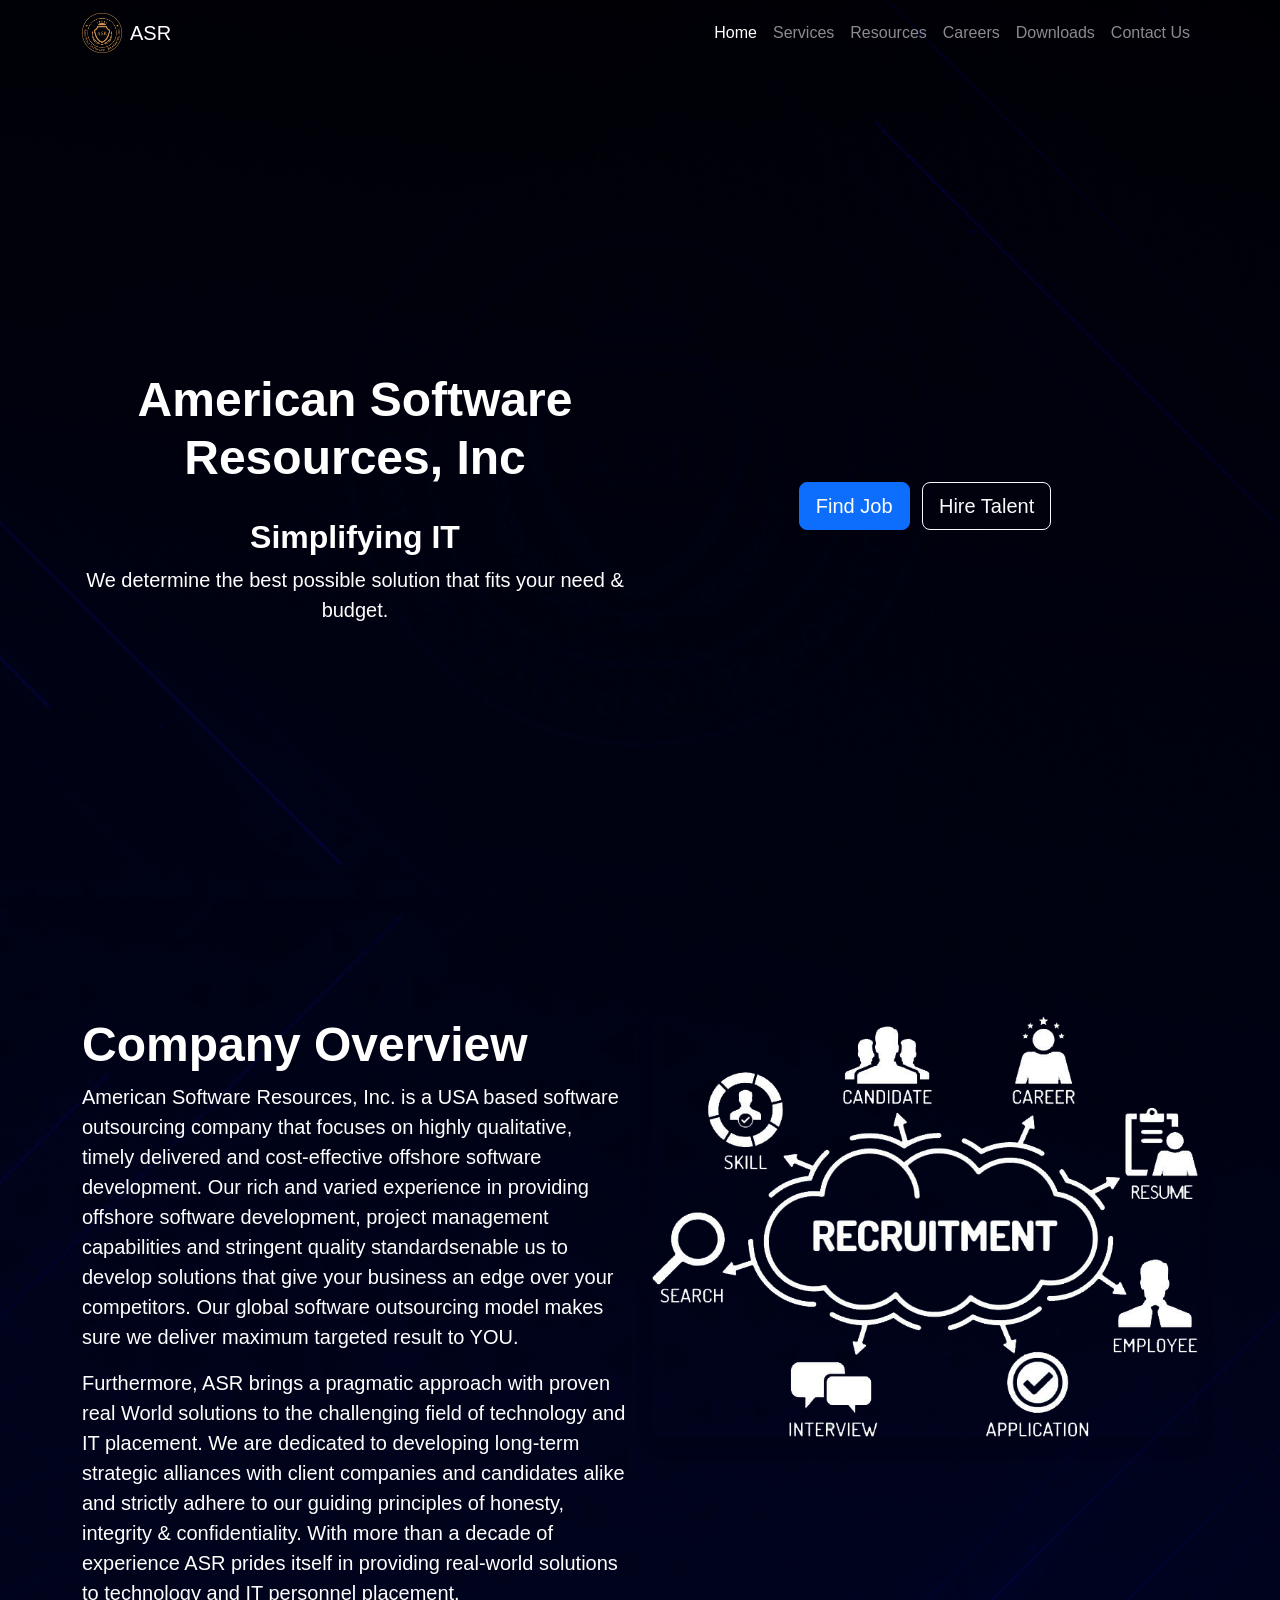
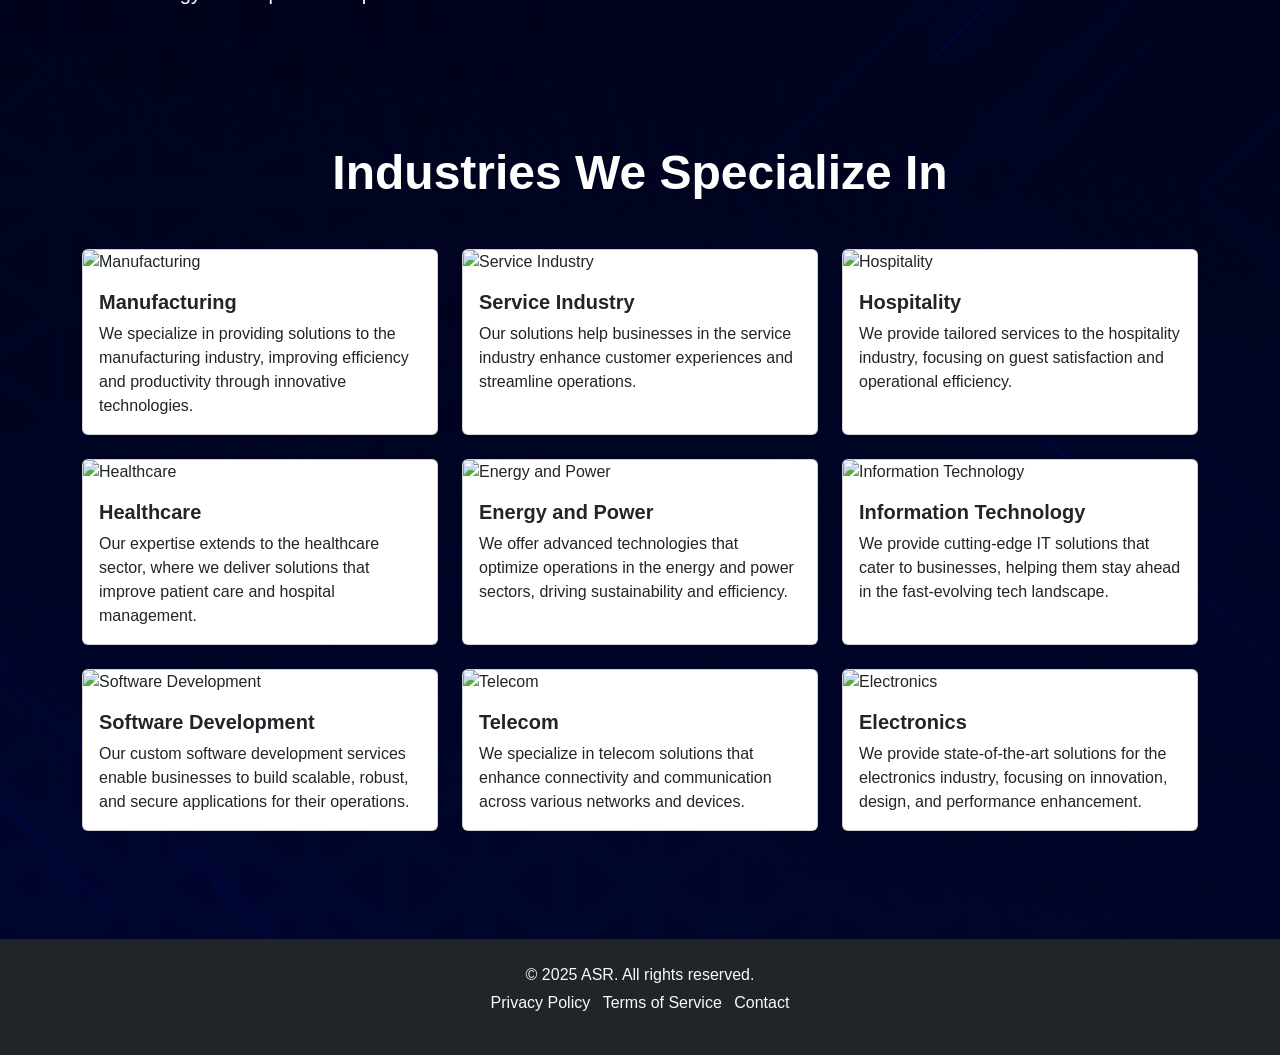
==== index.html @ 7e389316 "Add files via upload" ====
<!DOCTYPE html>
<html lang="en">

<head>
    <meta charset="UTF-8" />
    <meta name="viewport" content="width=device-width, initial-scale=1.0" />
    <title>Bootstrap 5 Cover Page</title>
    <!-- Bootstrap 5 CSS -->
    <link href="https://cdn.jsdelivr.net/npm/bootstrap@5.3.2/dist/css/bootstrap.min.css" rel="stylesheet">
    <style>
        body {


            padding-top: 56px;
            /* matches Bootstrap 5 navbar height */
            background: url("body_bg.png") no-repeat center top;
            background-size: cover;
            background-attachment: scroll;
            font-family: Arial, sans-serif;
        }

        .cover-overlay {
            background-color: rgba(0, 0, 0, 0.0);
            height: 100%;
            display: flex;
            align-items: center;
            justify-content: center;
            text-align: center;
        }

        .CompanyOverview-section,
        .industries-section {
            padding: 60px 0;
        }

        /*.CompanyOverview-section {
            background-color: #f8f9fa;
        }

        .industries-section {
            background-color: #e9ecef;
        }*/

        .card-body h5 {
            font-size: 1.25rem;
            font-weight: bold;
        }

        .cover {
            height: 100vh;

            background-size: cover;
            /* color: white;*/
            position: relative;
            /*background: url('ASR_bg.png') no-repeat center center/cover;*/
            min-height: 100vh;
            /* full screen height */
        }

        .CompanyOverview-section {



            background-size: cover;
            /* color: white;*/
            position: relative;
            /* background: url('ASR_n_bg2.png') no-repeat center center/cover;*/
        }

        .cover-overlay {
            background: rgba(0, 0, 0, 0.0);
            /* dark overlay for readability */
            height: 100%;
            width: 100%;
            position: absolute;
            top: 0;
            left: 0;
        }

        .transparent-navbar {
            background-color: rgba(0, 0, 0, 0) !important;
            /* fully transparent */
            transition: background-color 0.4s ease;
            /* smooth transition */
        }

        .transparent-navbar.scrolled {
            background-color: rgba(0, 0, 0, 0.8) !important;
            /* 50% opacity */
        }


        /* Fade animation */
        .fade-text {
            opacity: 0;
            transition: opacity 1s ease-in-out;
        }

        .fade-text.show {
            opacity: 1;
        }
    </style>
</head>

<body class="text-white bg-dark">

    <!-- Header / Navbar -->
    <nav class="navbar navbar-expand-lg navbar-dark fixed-top transparent-navbar">
        <div class="container">
            <!-- Logo + Company Name -->
            <a class="navbar-brand d-flex align-items-center" href="#">
                <img src="ASR_logo.png" alt="Logo" width="40" height="40" class="me-2">
                ASR
            </a>

            <!-- Toggler -->
            <button class="navbar-toggler" type="button" data-bs-toggle="collapse" data-bs-target="#navbarNav">
                <span class="navbar-toggler-icon"></span>
            </button>

            <!-- Menu Items -->
            <div class="collapse navbar-collapse" id="navbarNav">
                <ul class="navbar-nav ms-auto">
                    <li class="nav-item"><a class="nav-link active" href="#">Home</a></li>
                    <li class="nav-item"><a class="nav-link" href="#">Services</a></li>
                    <li class="nav-item"><a class="nav-link" href="#">Resources</a></li>
                    <li class="nav-item"><a class="nav-link" href="#">Careers</a></li>
                    <li class="nav-item"><a class="nav-link" href="#">Downloads</a></li>
                    <li class="nav-item"><a class="nav-link" href="#">Contact Us</a></li>
                </ul>
            </div>
        </div>
    </nav>



    <!-- Cover Section -->
    <section class="cover">
        <div class="cover-overlay">
            <div class="container">
                <div class="row align-items-center">
                    <!-- Left Side: Text -->
                    <div class="col-md-6 text-center">
                        <h1 class="display-5 fw-bold">American Software Resources, Inc</h1>
                        <br>
                        <!-- Rotating Content -->
                        <div id="rotating-content">
                            <h2 class="display-7 fw-bold fade-text">Simplifying IT</h2>
                            <p class="lead fade-text">We determine the best possible solution that fits your need &
                                budget.</p>
                        </div>
                    </div>

                    <!-- Right Side: Buttons -->
                    <div class="col-md-6 text-center mt-3 mt-md-0">
                        <a href="#jobs" class="btn btn-primary btn-lg me-2">Find Job</a>
                        <a href="#hire" class="btn btn-outline-light btn-lg">Hire Talent</a>
                    </div>
                </div>
            </div>
        </div>
    </section>



    <!-- About Us Section -->
    <section id="CompanyOverview" class="CompanyOverview-section">
        <div class="container">
            <div class="row">
                <div class="col-md-6">
                    <h2 class="display-5 fw-bold">Company Overview</h2>
                    <p class="lead">American Software Resources, Inc. is a USA based software outsourcing company that
                        focuses on highly qualitative, timely delivered and cost-effective offshore software
                        development. Our rich and varied experience in providing offshore software development, project
                        management capabilities and stringent quality standardsenable us to develop solutions that give
                        your business an edge over your competitors. Our global software outsourcing model makes sure we
                        deliver maximum targeted result to YOU.</p>
                    <p class="lead">Furthermore, ASR brings a pragmatic approach with proven real World solutions to the
                        challenging field of technology and IT placement. We are dedicated to developing long-term
                        strategic alliances with client companies and candidates alike and strictly adhere to our
                        guiding principles of honesty, integrity & confidentiality. With more than a decade of
                        experience ASR prides itself in providing real-world solutions to technology and IT personnel
                        placement.</p>
                </div>
                <div class="col-md-6">
                    <img src="recuitment.png" alt="About Us" class="img-fluid rounded shadow">
                </div>
            </div>
        </div>
    </section>


    <!-- Industries We Specialize In Section -->
    <section id="industries" class="industries-section">
        <div class="container">
            <h2 class="display-5 fw-bold text-center mb-5">Industries We Specialize In</h2>
            <div class="row row-cols-1 row-cols-md-3 g-4">
                <!-- Manufacturing Card -->
                <div class="col">
                    <div class="card h-100">
                        <img src="https://via.placeholder.com/400x250" class="card-img-top" alt="Manufacturing">
                        <div class="card-body">
                            <h5 class="card-title">Manufacturing</h5>
                            <p class="card-text">We specialize in providing solutions to the manufacturing industry,
                                improving efficiency and productivity through innovative technologies.</p>
                        </div>
                    </div>
                </div>
                <!-- Service Industry Card -->
                <div class="col">
                    <div class="card h-100">
                        <img src="https://via.placeholder.com/400x250" class="card-img-top" alt="Service Industry">
                        <div class="card-body">
                            <h5 class="card-title">Service Industry</h5>
                            <p class="card-text">Our solutions help businesses in the service industry enhance customer
                                experiences and streamline operations.</p>
                        </div>
                    </div>
                </div>
                <!-- Hospitality Card -->
                <div class="col">
                    <div class="card h-100">
                        <img src="https://via.placeholder.com/400x250" class="card-img-top" alt="Hospitality">
                        <div class="card-body">
                            <h5 class="card-title">Hospitality</h5>
                            <p class="card-text">We provide tailored services to the hospitality industry, focusing on
                                guest satisfaction and operational efficiency.</p>
                        </div>
                    </div>
                </div>
                <!-- Healthcare Card -->
                <div class="col">
                    <div class="card h-100">
                        <img src="https://via.placeholder.com/400x250" class="card-img-top" alt="Healthcare">
                        <div class="card-body">
                            <h5 class="card-title">Healthcare</h5>
                            <p class="card-text">Our expertise extends to the healthcare sector, where we deliver
                                solutions that improve patient care and hospital management.</p>
                        </div>
                    </div>
                </div>
                <!-- Energy and Power Card -->
                <div class="col">
                    <div class="card h-100">
                        <img src="https://via.placeholder.com/400x250" class="card-img-top" alt="Energy and Power">
                        <div class="card-body">
                            <h5 class="card-title">Energy and Power</h5>
                            <p class="card-text">We offer advanced technologies that optimize operations in the energy
                                and power sectors, driving sustainability and efficiency.</p>
                        </div>
                    </div>
                </div>
                <!-- Information Technology Card -->
                <div class="col">
                    <div class="card h-100">
                        <img src="https://via.placeholder.com/400x250" class="card-img-top"
                            alt="Information Technology">
                        <div class="card-body">
                            <h5 class="card-title">Information Technology</h5>
                            <p class="card-text">We provide cutting-edge IT solutions that cater to businesses, helping
                                them stay ahead in the fast-evolving tech landscape.</p>
                        </div>
                    </div>
                </div>
                <!-- Software Development Card -->
                <div class="col">
                    <div class="card h-100">
                        <img src="https://via.placeholder.com/400x250" class="card-img-top" alt="Software Development">
                        <div class="card-body">
                            <h5 class="card-title">Software Development</h5>
                            <p class="card-text">Our custom software development services enable businesses to build
                                scalable, robust, and secure applications for their operations.</p>
                        </div>
                    </div>
                </div>
                <!-- Telecom Card -->
                <div class="col">
                    <div class="card h-100">
                        <img src="https://via.placeholder.com/400x250" class="card-img-top" alt="Telecom">
                        <div class="card-body">
                            <h5 class="card-title">Telecom</h5>
                            <p class="card-text">We specialize in telecom solutions that enhance connectivity and
                                communication across various networks and devices.</p>
                        </div>
                    </div>
                </div>
                <!-- Electronics Card -->
                <div class="col">
                    <div class="card h-100">
                        <img src="https://via.placeholder.com/400x250" class="card-img-top" alt="Electronics">
                        <div class="card-body">
                            <h5 class="card-title">Electronics</h5>
                            <p class="card-text">We provide state-of-the-art solutions for the electronics industry,
                                focusing on innovation, design, and performance enhancement.</p>
                        </div>
                    </div>
                </div>
            </div>
        </div>
    </section>



    <script>

        const navbar = document.querySelector('.transparent-navbar');

        window.addEventListener('scroll', () => {
            if (window.scrollY > 50) {
                navbar.classList.add('scrolled');
            } else {
                navbar.classList.remove('scrolled');
            }
        });


        // Messages to rotate
        const messages = [
            {
                title: "Simplifying IT",
                text: "We determine the best possible solution that fits your need & budget."
            },
            {
                title: "Real World Solutions",
                text: "We have worked with a diverse customer base. We can help you too."
            },
            {
                title: "Pragmatic Approach",
                text: "Providing exceptional service to our new & existing clients will always be our top pirority."
            }
        ];

        let index = 0;
        const titleEl = document.querySelector("#rotating-content h2");
        const textEl = document.querySelector("#rotating-content p");

        function showMessage() {
            // Fade out
            titleEl.classList.remove("show");
            textEl.classList.remove("show");

            setTimeout(() => {
                // Change content
                titleEl.textContent = messages[index].title;
                textEl.textContent = messages[index].text;

                // Fade in
                titleEl.classList.add("show");
                textEl.classList.add("show");

                // Next index (loop back)
                index = (index + 1) % messages.length;
            }, 1000); // matches fade-out duration
        }

        // Initialize
        showMessage();
        setInterval(showMessage, 5000); // every 3 seconds
    </script>
    <!-- Bootstrap JS -->
    <script src="https://cdn.jsdelivr.net/npm/bootstrap@5.3.2/dist/js/bootstrap.bundle.min.js"></script>
</body>
<!-- Footer -->
<footer class="bg-dark text-light py-4 mt-5">
    <div class="container text-center">
        <p class="mb-1">&copy; 2025 ASR. All rights reserved.</p>
        <ul class="list-inline">
            <li class="list-inline-item"><a href="#" class="text-light text-decoration-none">Privacy Policy</a></li>
            <li class="list-inline-item"><a href="#" class="text-light text-decoration-none">Terms of Service</a></li>
            <li class="list-inline-item"><a href="#" class="text-light text-decoration-none">Contact</a></li>
        </ul>
    </div>
</footer>

</html>
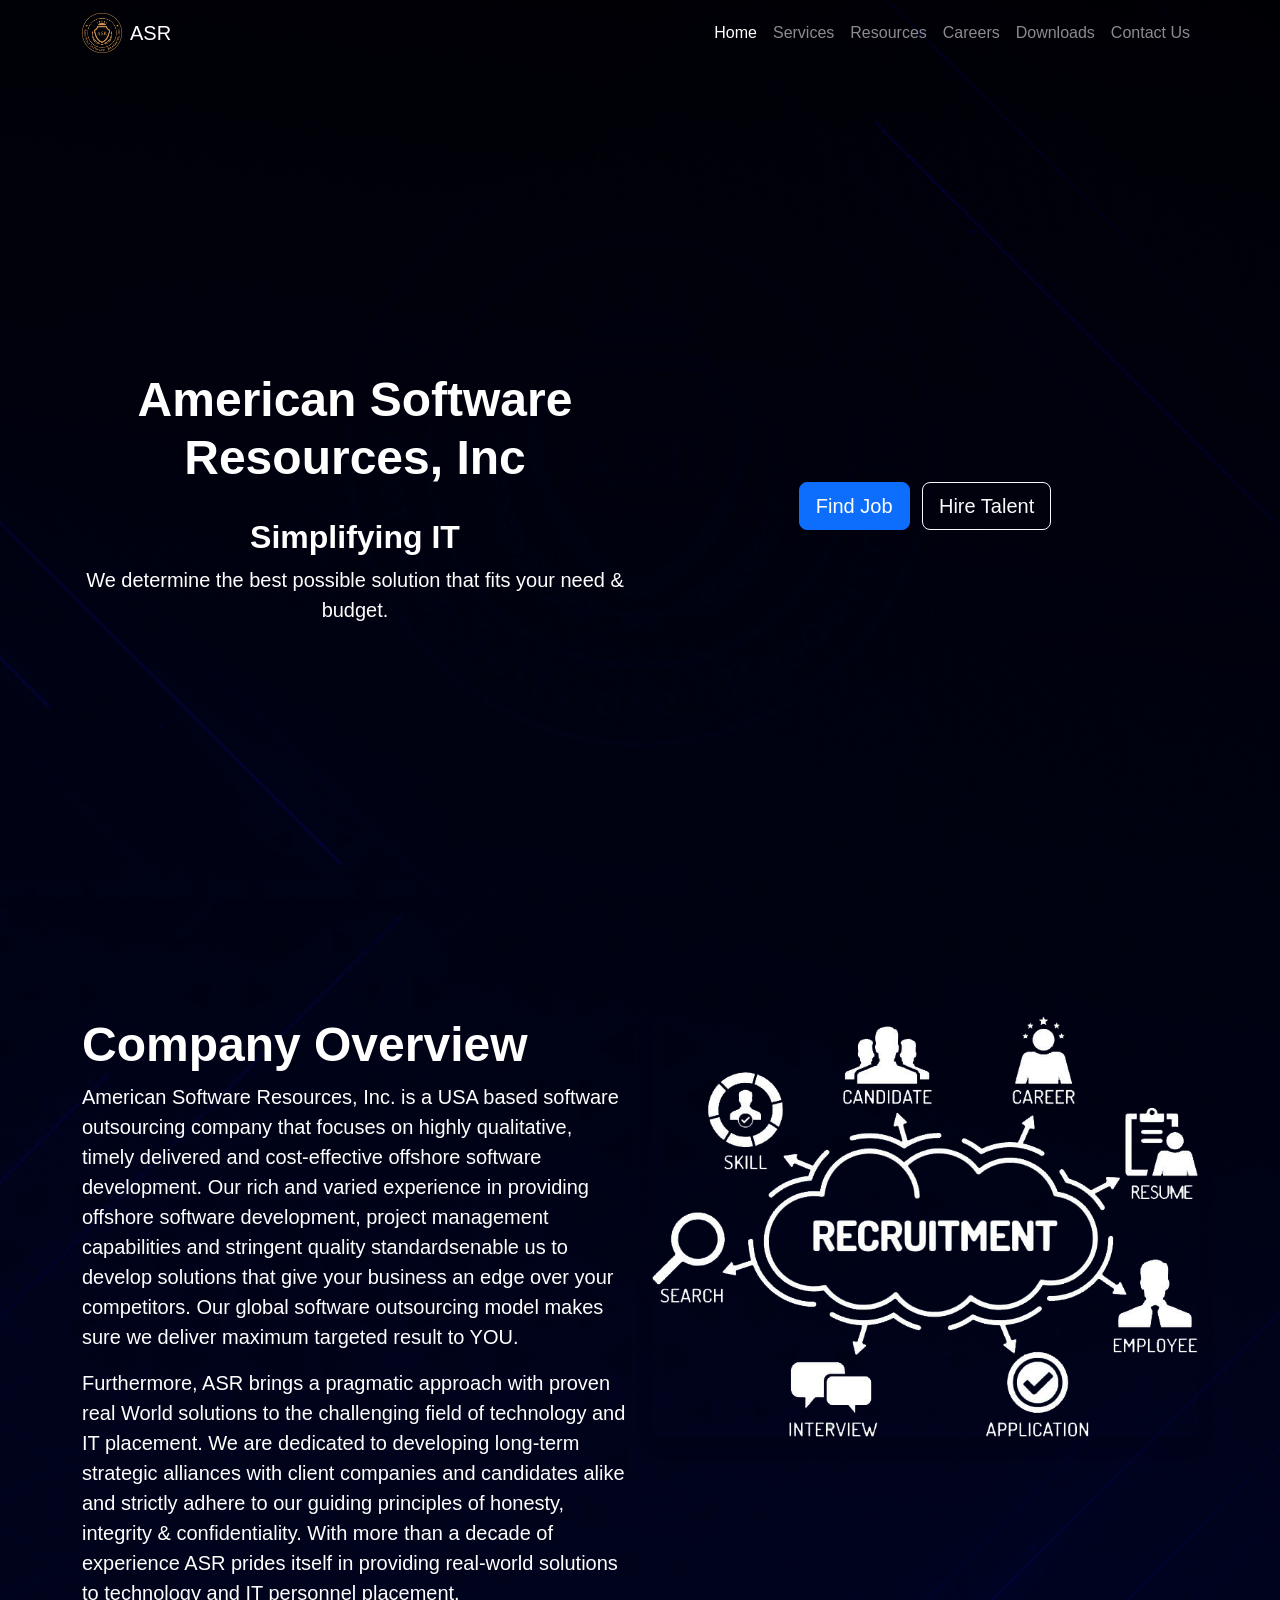
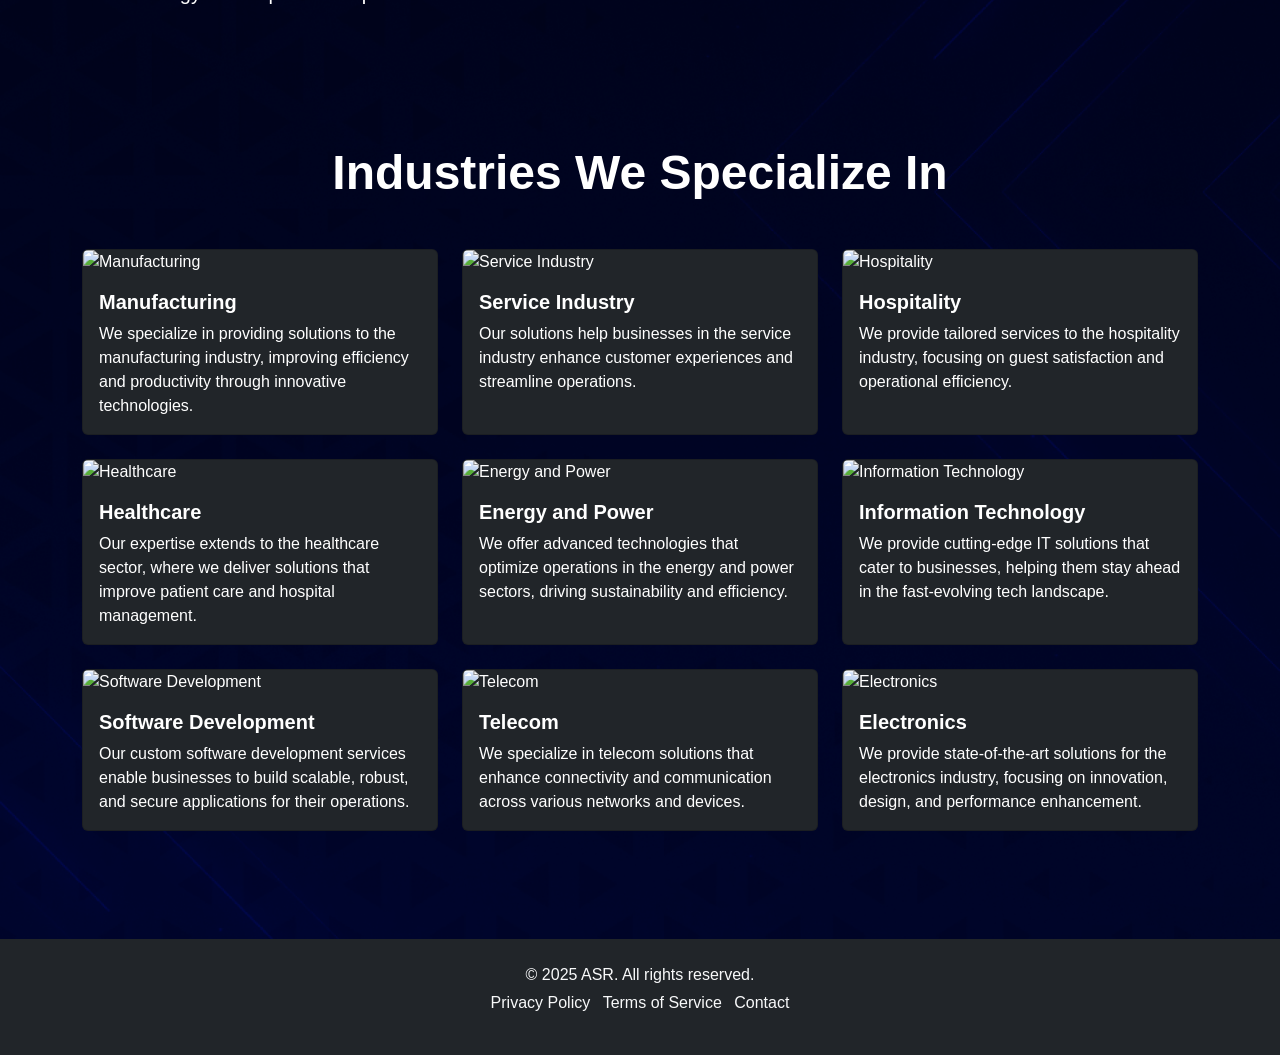
==== commit 0056db7f: "Add files via upload" ====
--- a/index.html
+++ b/index.html
@@ -197,7 +197,7 @@
             <div class="row row-cols-1 row-cols-md-3 g-4">
                 <!-- Manufacturing Card -->
                 <div class="col">
-                    <div class="card h-100">
+                    <div class="card h-100 text-white bg-dark">
                         <img src="https://via.placeholder.com/400x250" class="card-img-top" alt="Manufacturing">
                         <div class="card-body">
                             <h5 class="card-title">Manufacturing</h5>
@@ -208,7 +208,7 @@
                 </div>
                 <!-- Service Industry Card -->
                 <div class="col">
-                    <div class="card h-100">
+                    <div class="card h-100 text-white bg-dark">
                         <img src="https://via.placeholder.com/400x250" class="card-img-top" alt="Service Industry">
                         <div class="card-body">
                             <h5 class="card-title">Service Industry</h5>
@@ -219,7 +219,7 @@
                 </div>
                 <!-- Hospitality Card -->
                 <div class="col">
-                    <div class="card h-100">
+                    <div class="card h-100 text-white bg-dark">
                         <img src="https://via.placeholder.com/400x250" class="card-img-top" alt="Hospitality">
                         <div class="card-body">
                             <h5 class="card-title">Hospitality</h5>
@@ -230,7 +230,7 @@
                 </div>
                 <!-- Healthcare Card -->
                 <div class="col">
-                    <div class="card h-100">
+                    <div class="card h-100 text-white bg-dark">
                         <img src="https://via.placeholder.com/400x250" class="card-img-top" alt="Healthcare">
                         <div class="card-body">
                             <h5 class="card-title">Healthcare</h5>
@@ -241,7 +241,7 @@
                 </div>
                 <!-- Energy and Power Card -->
                 <div class="col">
-                    <div class="card h-100">
+                    <div class="card h-100 text-white bg-dark">
                         <img src="https://via.placeholder.com/400x250" class="card-img-top" alt="Energy and Power">
                         <div class="card-body">
                             <h5 class="card-title">Energy and Power</h5>
@@ -252,7 +252,7 @@
                 </div>
                 <!-- Information Technology Card -->
                 <div class="col">
-                    <div class="card h-100">
+                    <div class="card h-100 text-white bg-dark">
                         <img src="https://via.placeholder.com/400x250" class="card-img-top"
                             alt="Information Technology">
                         <div class="card-body">
@@ -264,7 +264,7 @@
                 </div>
                 <!-- Software Development Card -->
                 <div class="col">
-                    <div class="card h-100">
+                    <div class="card h-100 text-white bg-dark">
                         <img src="https://via.placeholder.com/400x250" class="card-img-top" alt="Software Development">
                         <div class="card-body">
                             <h5 class="card-title">Software Development</h5>
@@ -275,7 +275,7 @@
                 </div>
                 <!-- Telecom Card -->
                 <div class="col">
-                    <div class="card h-100">
+                    <div class="card h-100 text-white bg-dark">
                         <img src="https://via.placeholder.com/400x250" class="card-img-top" alt="Telecom">
                         <div class="card-body">
                             <h5 class="card-title">Telecom</h5>
@@ -286,7 +286,7 @@
                 </div>
                 <!-- Electronics Card -->
                 <div class="col">
-                    <div class="card h-100">
+                    <div class="card h-100 text-white bg-dark">
                         <img src="https://via.placeholder.com/400x250" class="card-img-top" alt="Electronics">
                         <div class="card-body">
                             <h5 class="card-title">Electronics</h5>
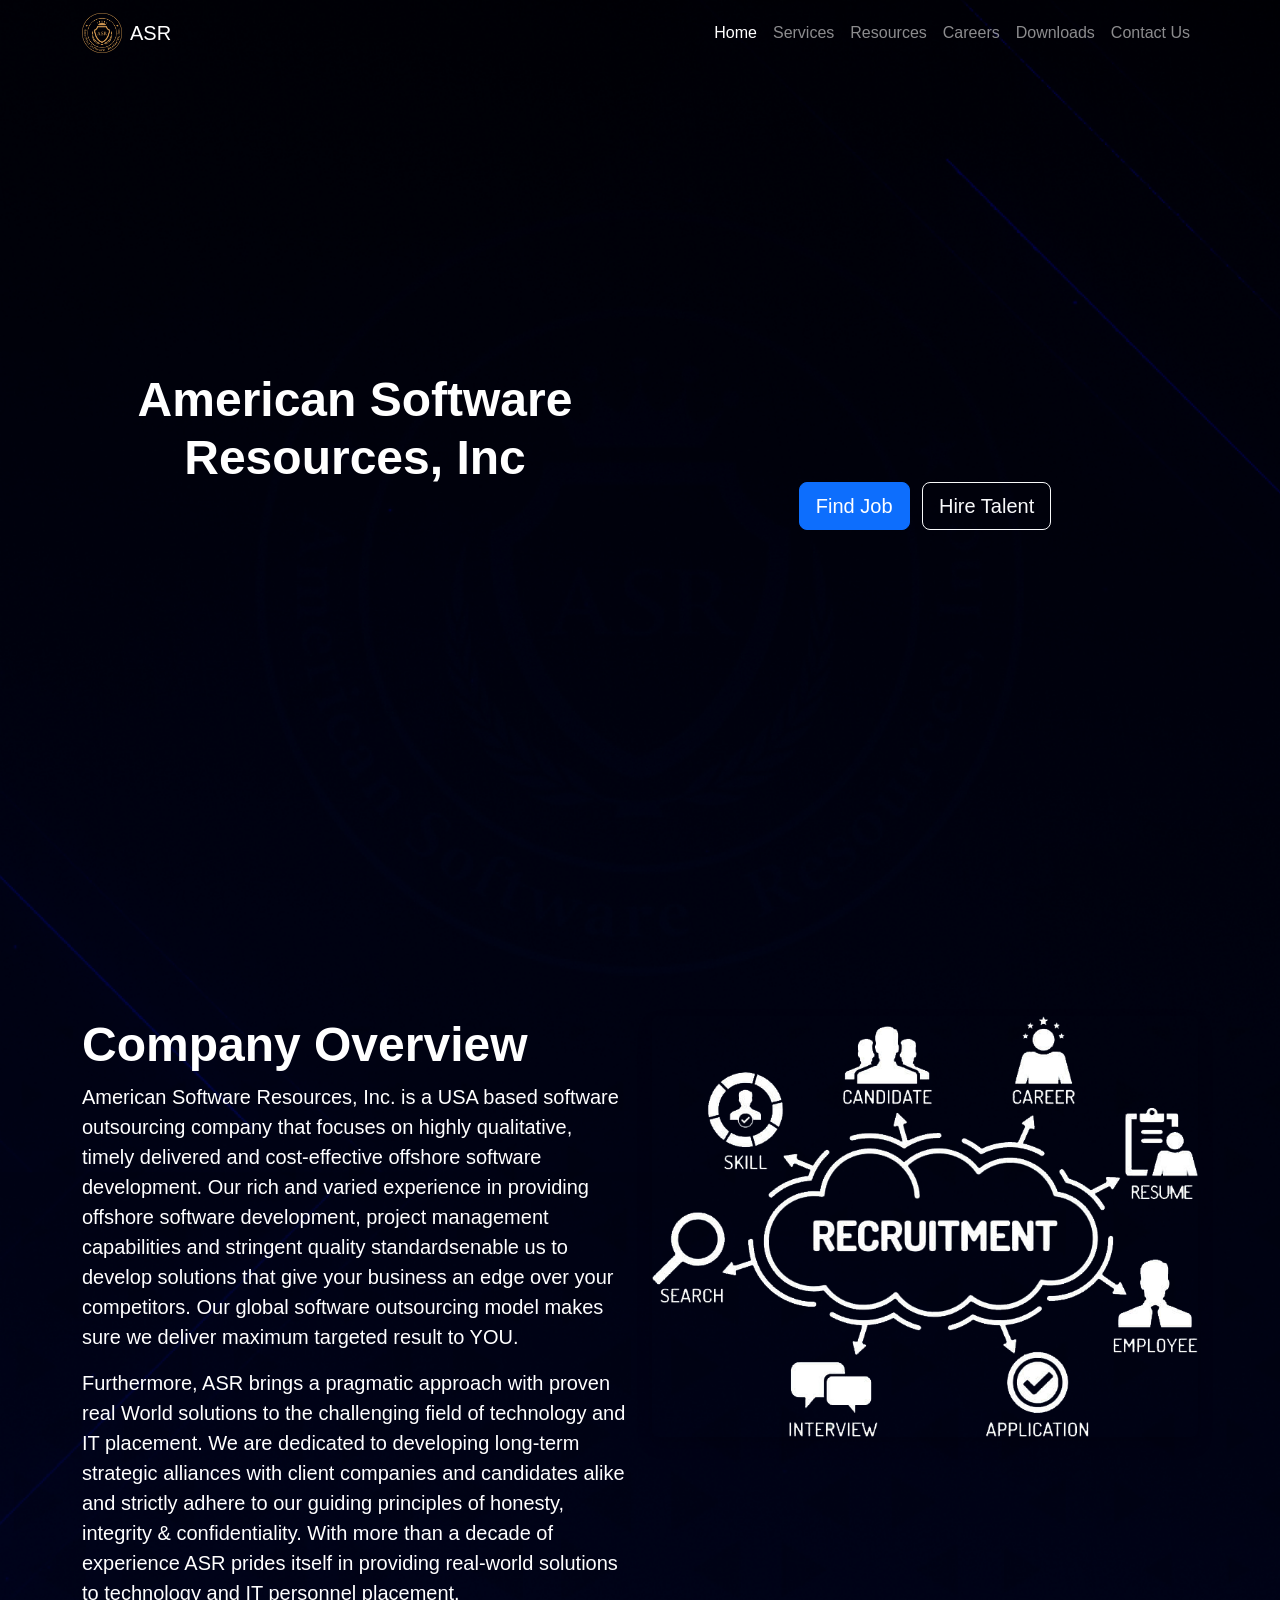
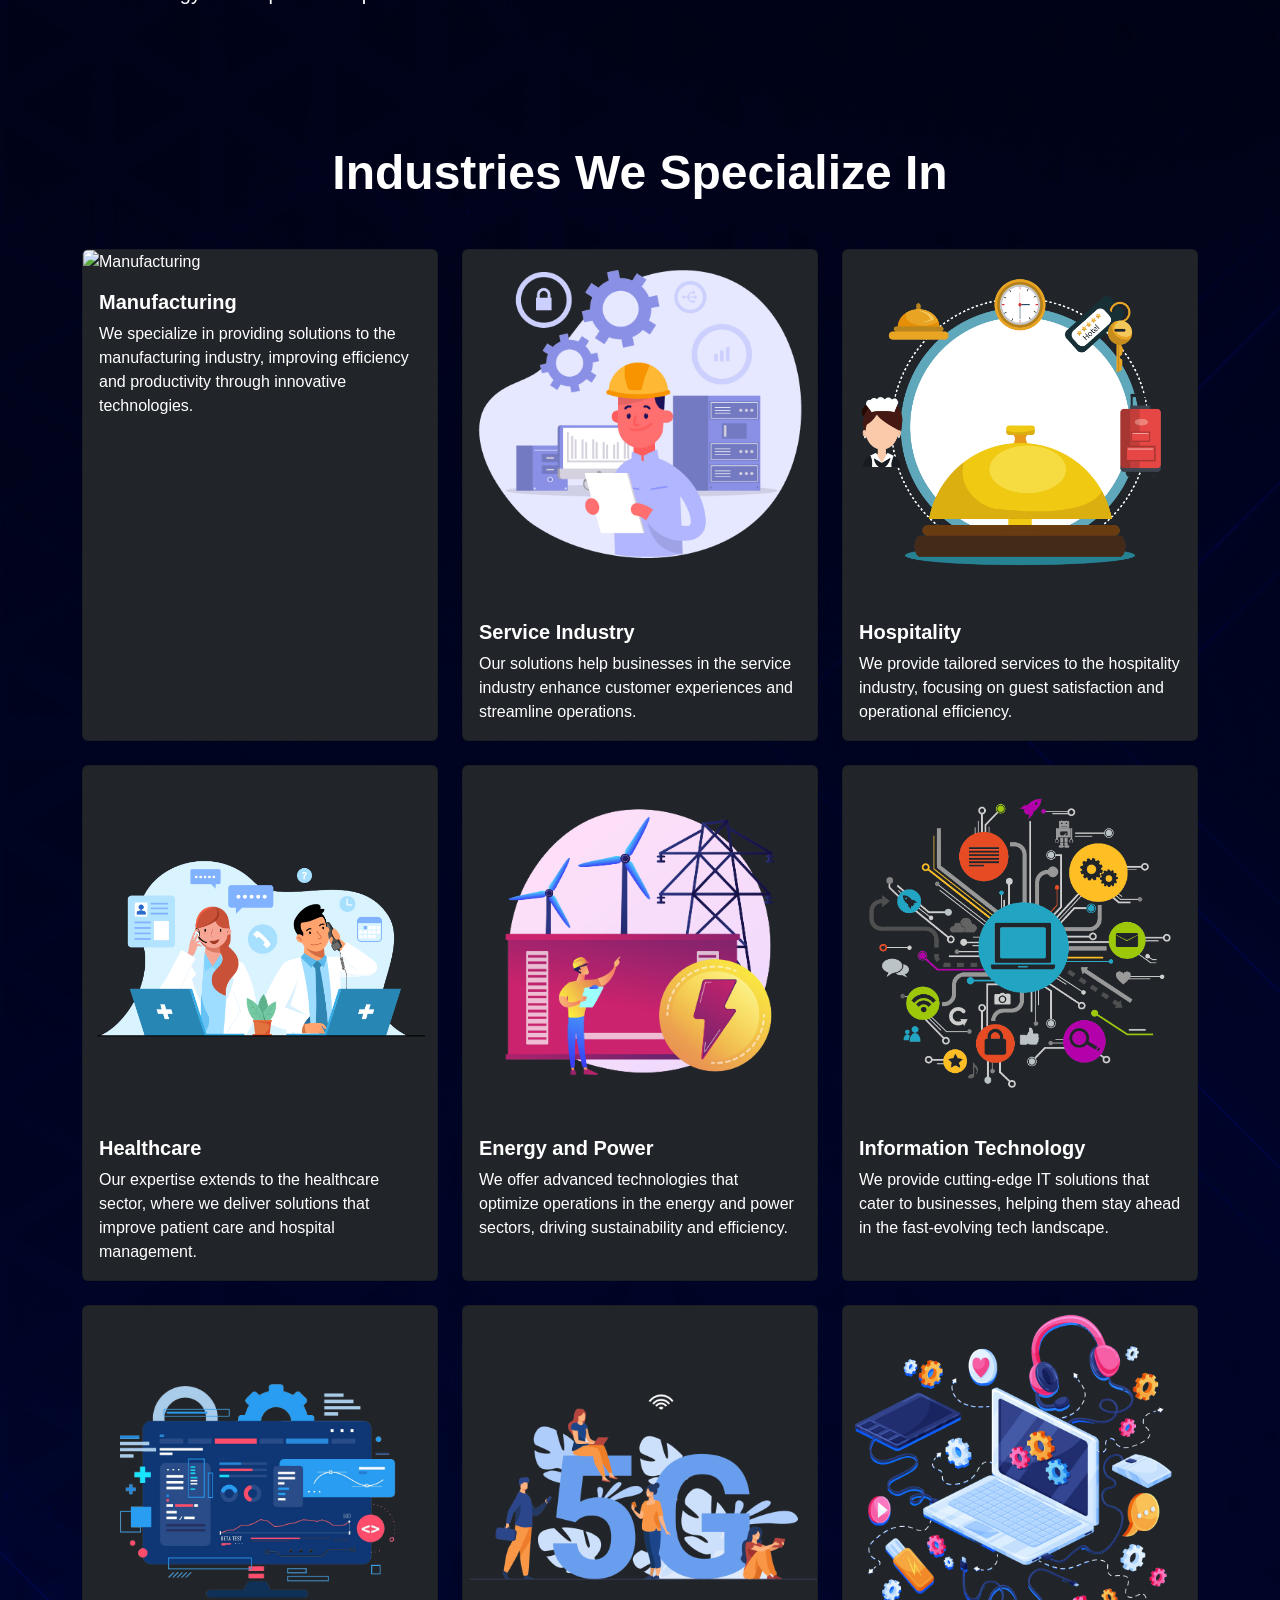
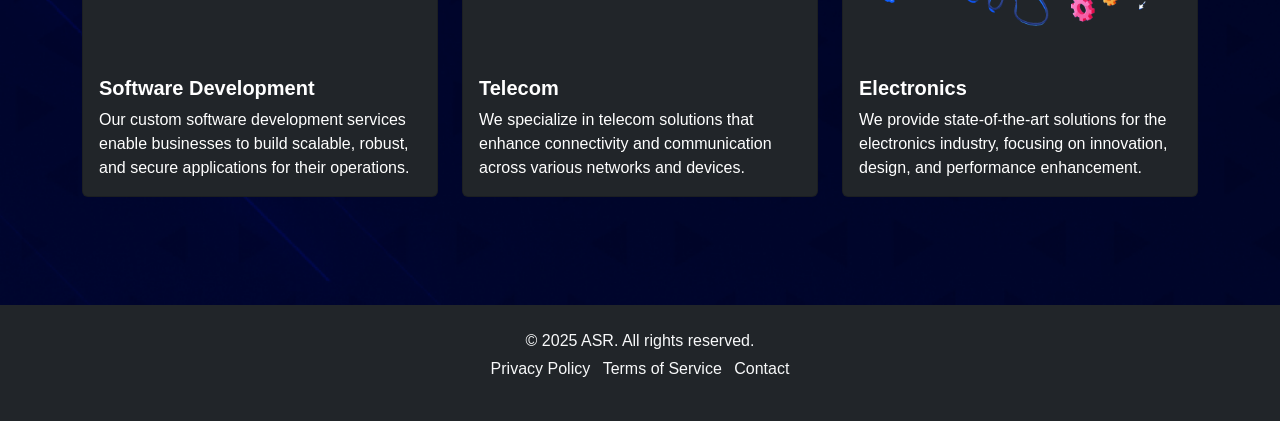
==== commit 7e0fad82: "Add files via upload" ====
--- a/index.html
+++ b/index.html
@@ -198,7 +198,7 @@
                 <!-- Manufacturing Card -->
                 <div class="col">
                     <div class="card h-100 text-white bg-dark">
-                        <img src="https://via.placeholder.com/400x250" class="card-img-top" alt="Manufacturing">
+                        <img src="Manufacturing.png" class="card-img-top" alt="Manufacturing">
                         <div class="card-body">
                             <h5 class="card-title">Manufacturing</h5>
                             <p class="card-text">We specialize in providing solutions to the manufacturing industry,
@@ -209,7 +209,7 @@
                 <!-- Service Industry Card -->
                 <div class="col">
                     <div class="card h-100 text-white bg-dark">
-                        <img src="https://via.placeholder.com/400x250" class="card-img-top" alt="Service Industry">
+                        <img src="service_industry.png" class="card-img-top" alt="Service Industry">
                         <div class="card-body">
                             <h5 class="card-title">Service Industry</h5>
                             <p class="card-text">Our solutions help businesses in the service industry enhance customer
@@ -220,7 +220,7 @@
                 <!-- Hospitality Card -->
                 <div class="col">
                     <div class="card h-100 text-white bg-dark">
-                        <img src="https://via.placeholder.com/400x250" class="card-img-top" alt="Hospitality">
+                        <img src="Hospitality.png" class="card-img-top" alt="Hospitality">
                         <div class="card-body">
                             <h5 class="card-title">Hospitality</h5>
                             <p class="card-text">We provide tailored services to the hospitality industry, focusing on
@@ -231,7 +231,7 @@
                 <!-- Healthcare Card -->
                 <div class="col">
                     <div class="card h-100 text-white bg-dark">
-                        <img src="https://via.placeholder.com/400x250" class="card-img-top" alt="Healthcare">
+                        <img src="Healthcare.png" class="card-img-top" alt="Healthcare">
                         <div class="card-body">
                             <h5 class="card-title">Healthcare</h5>
                             <p class="card-text">Our expertise extends to the healthcare sector, where we deliver
@@ -242,7 +242,7 @@
                 <!-- Energy and Power Card -->
                 <div class="col">
                     <div class="card h-100 text-white bg-dark">
-                        <img src="https://via.placeholder.com/400x250" class="card-img-top" alt="Energy and Power">
+                        <img src="energya_and_power.png" class="card-img-top" alt="Energy and Power">
                         <div class="card-body">
                             <h5 class="card-title">Energy and Power</h5>
                             <p class="card-text">We offer advanced technologies that optimize operations in the energy
@@ -253,7 +253,7 @@
                 <!-- Information Technology Card -->
                 <div class="col">
                     <div class="card h-100 text-white bg-dark">
-                        <img src="https://via.placeholder.com/400x250" class="card-img-top"
+                        <img src="IT_services.png" class="card-img-top"
                             alt="Information Technology">
                         <div class="card-body">
                             <h5 class="card-title">Information Technology</h5>
@@ -265,7 +265,7 @@
                 <!-- Software Development Card -->
                 <div class="col">
                     <div class="card h-100 text-white bg-dark">
-                        <img src="https://via.placeholder.com/400x250" class="card-img-top" alt="Software Development">
+                        <img src="software_development.png" class="card-img-top" alt="Software Development">
                         <div class="card-body">
                             <h5 class="card-title">Software Development</h5>
                             <p class="card-text">Our custom software development services enable businesses to build
@@ -276,7 +276,7 @@
                 <!-- Telecom Card -->
                 <div class="col">
                     <div class="card h-100 text-white bg-dark">
-                        <img src="https://via.placeholder.com/400x250" class="card-img-top" alt="Telecom">
+                        <img src="Telecom.png" class="card-img-top" alt="Telecom">
                         <div class="card-body">
                             <h5 class="card-title">Telecom</h5>
                             <p class="card-text">We specialize in telecom solutions that enhance connectivity and
@@ -287,7 +287,7 @@
                 <!-- Electronics Card -->
                 <div class="col">
                     <div class="card h-100 text-white bg-dark">
-                        <img src="https://via.placeholder.com/400x250" class="card-img-top" alt="Electronics">
+                        <img src="Electronics.png" class="card-img-top" alt="Electronics">
                         <div class="card-body">
                             <h5 class="card-title">Electronics</h5>
                             <p class="card-text">We provide state-of-the-art solutions for the electronics industry,
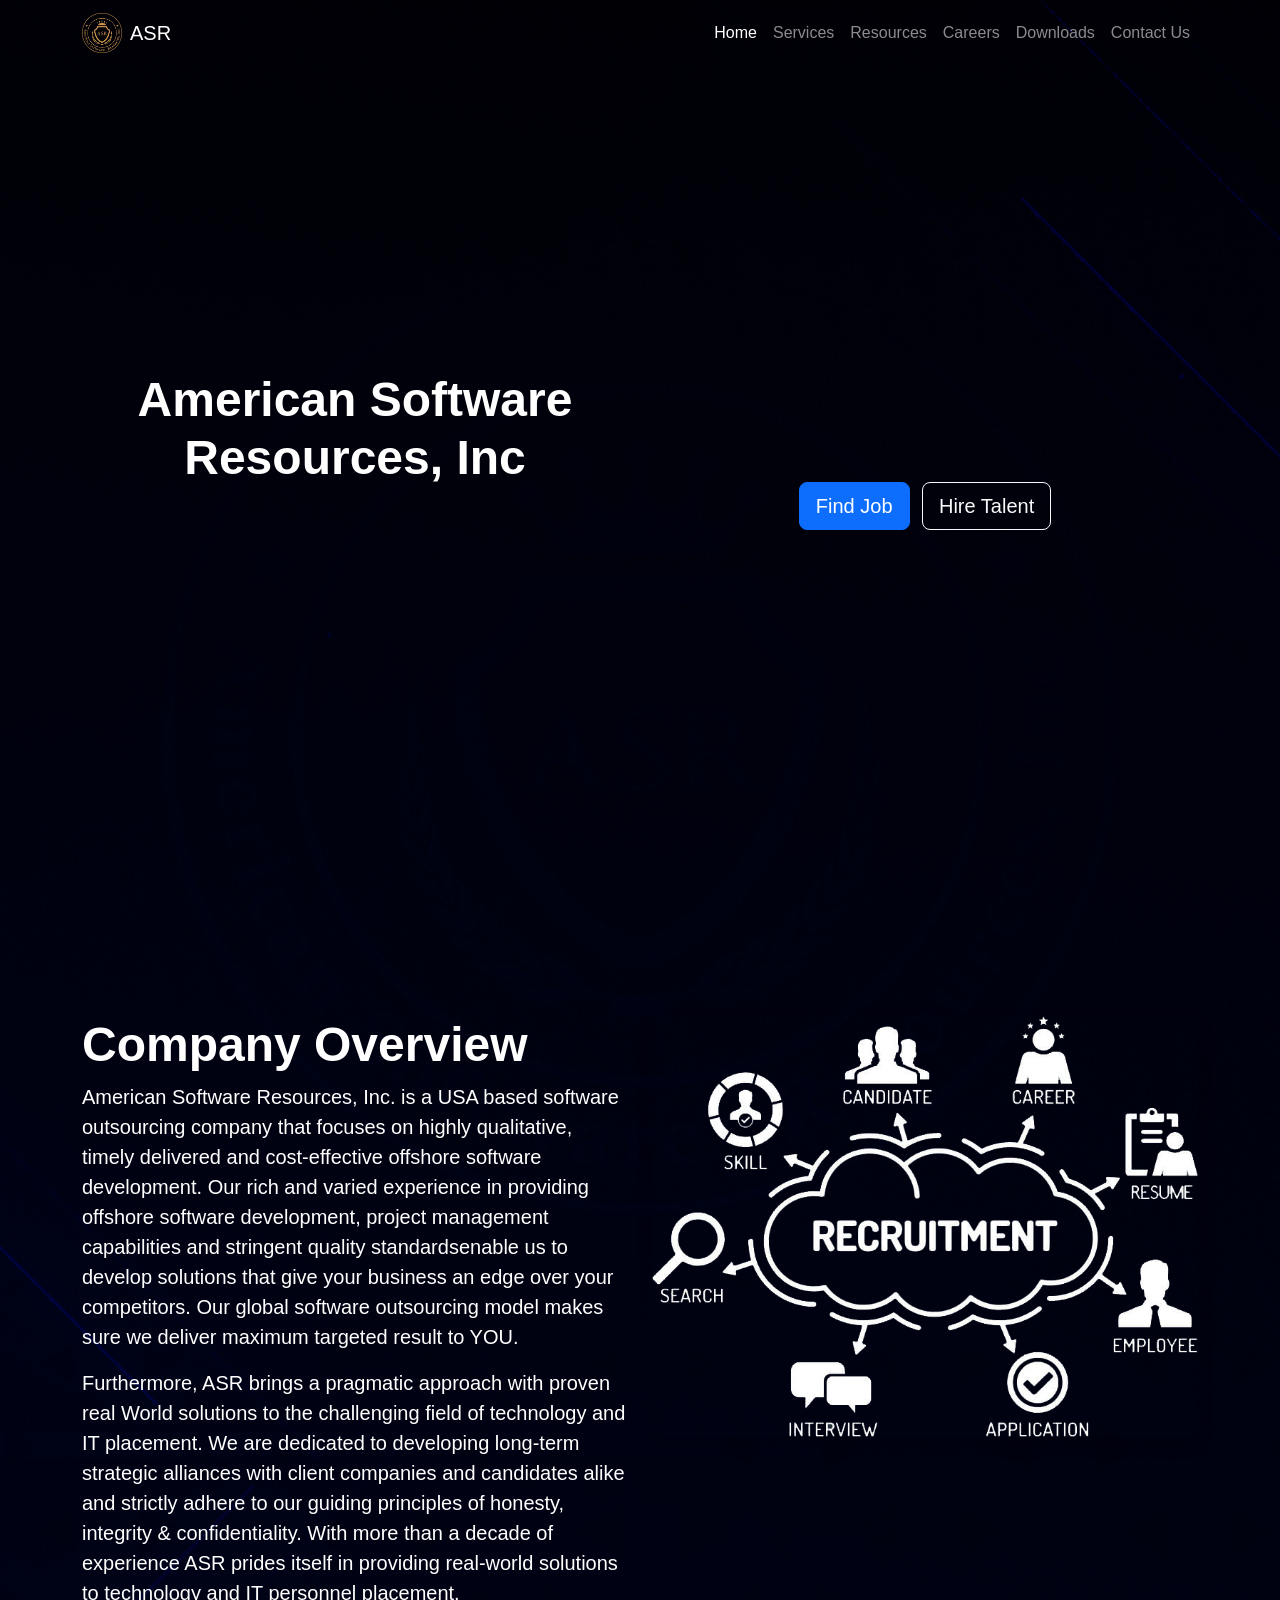
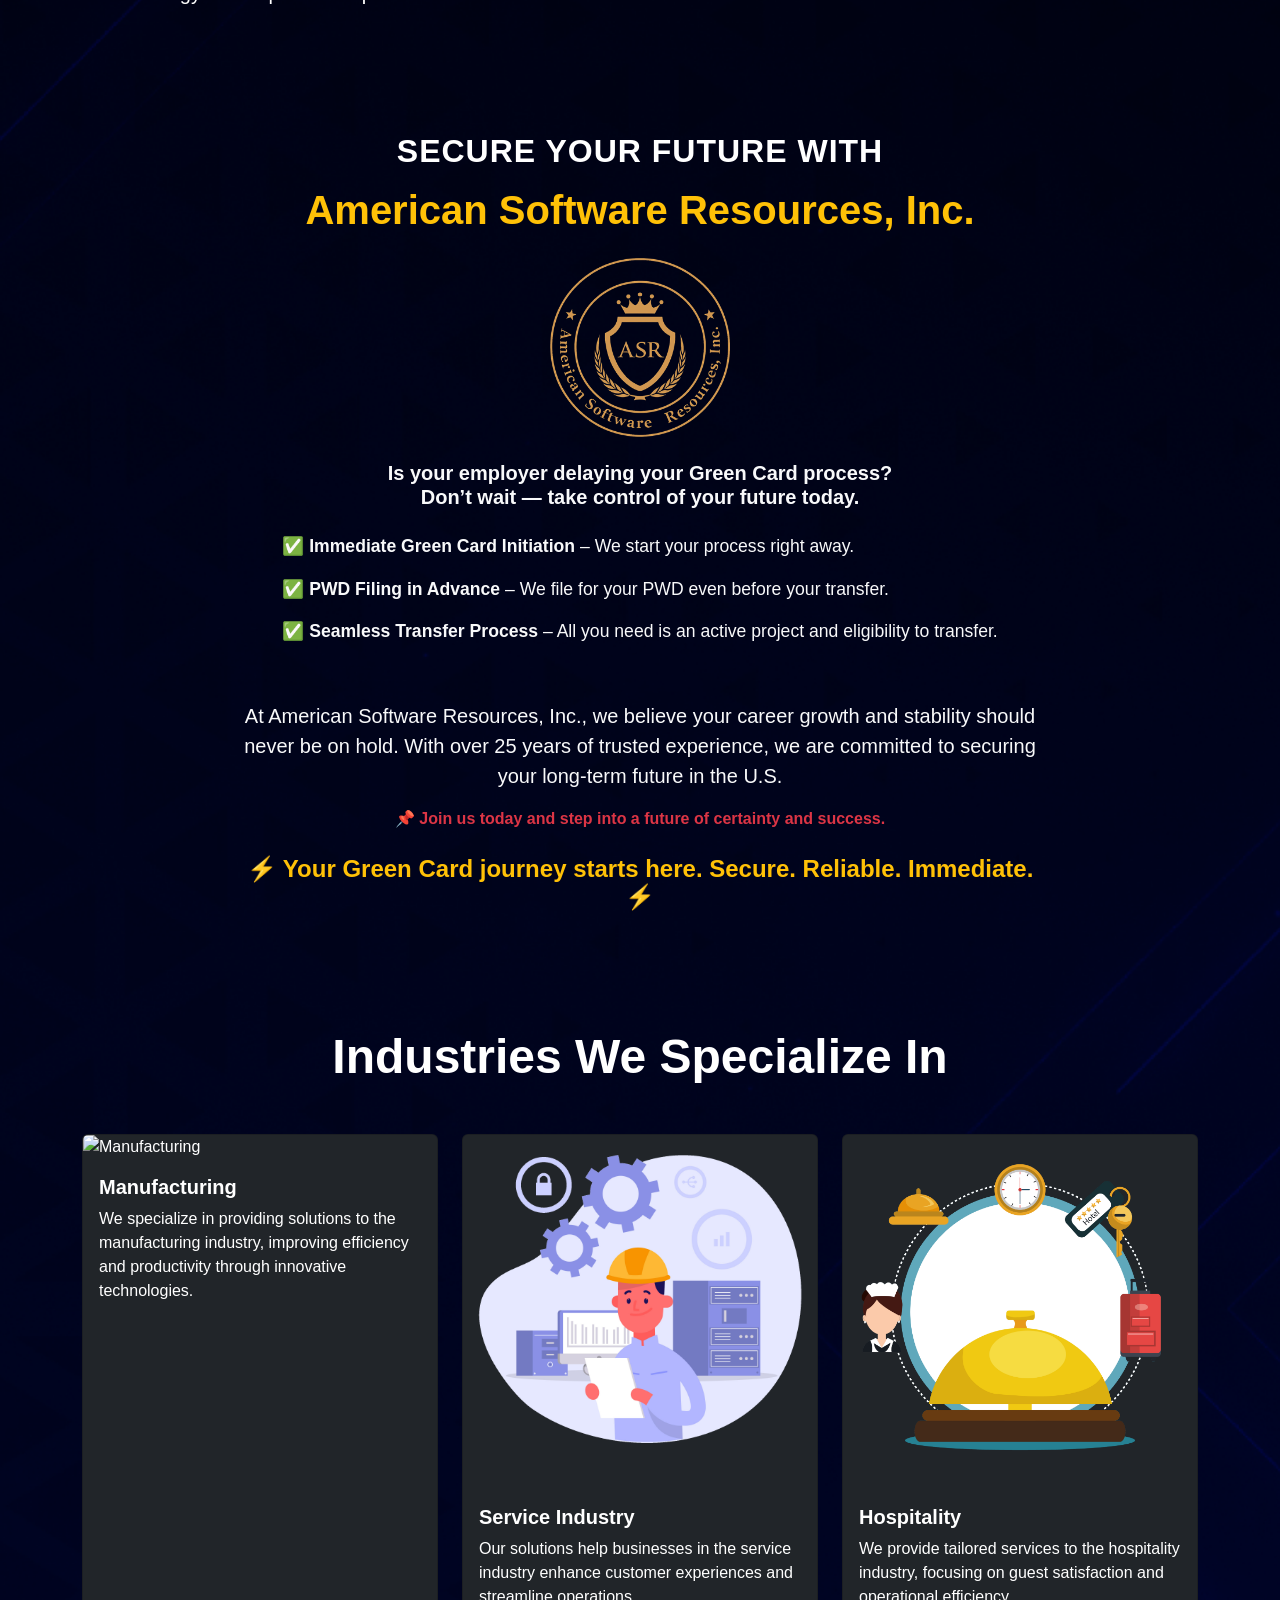
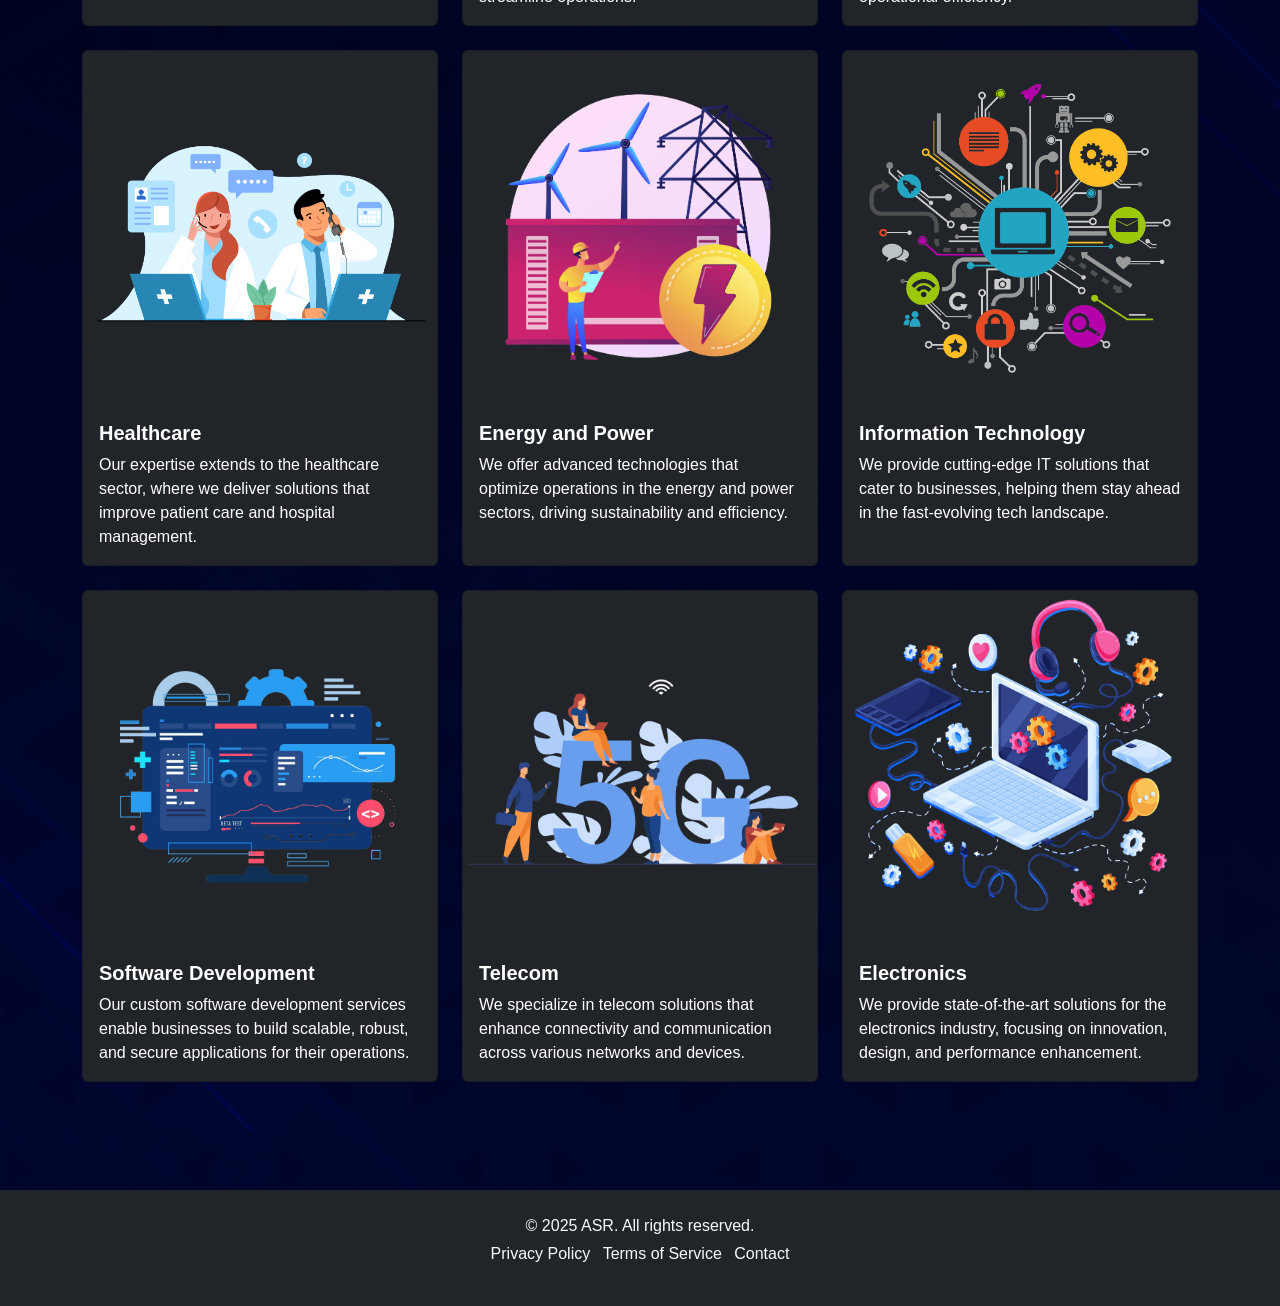
==== commit 71550374: "Add files via upload" ====
--- a/index.html
+++ b/index.html
@@ -98,6 +98,33 @@
 
         .fade-text.show {
             opacity: 1;
+        }
+
+        .green-card-section {
+            background-color: rgba(0, 0, 0, 0);
+            /* black background */
+            padding: 80px 20px;
+        }
+
+        .green-card-section h1 {
+            color: #d4af37;
+            /* gold look */
+        }
+
+        .green-card-section h2 {
+            color: #ffffff;
+            letter-spacing: 1px;
+        }
+
+        .green-card-section ul li {
+            font-size: 1.1rem;
+        }
+
+        .green-card-section p,
+        .green-card-section h4 {
+            max-width: 800px;
+            margin-left: auto;
+            margin-right: auto;
         }
     </style>
 </head>
@@ -189,6 +216,56 @@
         </div>
     </section>
 
+    <!-- Green Card Section -->
+    <section class="green-card-section py-5 text-center text-light">
+        <div class="container">
+            <!-- Heading -->
+            <h2 class="fw-bold text-uppercase mb-3">Secure Your Future With</h2>
+            <h1 class="fw-bold text-warning mb-4">American Software Resources, Inc.</h1>
+
+            <!-- Logo -->
+            <div class="mb-4">
+                <img src="ASR_logo.png" alt="ASR Logo" class="img-fluid" style="max-width: 180px;">
+            </div>
+
+            <!-- Subheading -->
+            <h5 class="fw-bold mb-4">
+                Is your employer delaying your Green Card process?<br>
+                Don’t wait — take control of your future today.
+            </h5>
+
+            <!-- Benefits List -->
+            <ul class="list-unstyled text-start d-inline-block">
+                <li class="mb-3">
+                    ✅ <strong>Immediate Green Card Initiation</strong> – We start your process right away.
+                </li>
+                <li class="mb-3">
+                    ✅ <strong>PWD Filing in Advance</strong> – We file for your PWD even before your transfer.
+                </li>
+                <li class="mb-3">
+                    ✅ <strong>Seamless Transfer Process</strong> – All you need is an active project and eligibility to
+                    transfer.
+                </li>
+            </ul>
+
+            <!-- Paragraph -->
+            <p class="lead mt-4">
+                At American Software Resources, Inc., we believe your career growth and stability should never be on
+                hold.
+                With over 25 years of trusted experience, we are committed to securing your long-term future in the U.S.
+            </p>
+
+            <!-- Call to Action -->
+            <p class="fw-bold text-danger mt-3">
+                📌 Join us today and step into a future of certainty and success.
+            </p>
+
+            <h4 class="fw-bold text-warning mt-4">
+                ⚡ Your Green Card journey starts here. Secure. Reliable. Immediate. ⚡
+            </h4>
+        </div>
+    </section>
+
 
     <!-- Industries We Specialize In Section -->
     <section id="industries" class="industries-section">
@@ -253,8 +330,7 @@
                 <!-- Information Technology Card -->
                 <div class="col">
                     <div class="card h-100 text-white bg-dark">
-                        <img src="IT_services.png" class="card-img-top"
-                            alt="Information Technology">
+                        <img src="IT_services.png" class="card-img-top" alt="Information Technology">
                         <div class="card-body">
                             <h5 class="card-title">Information Technology</h5>
                             <p class="card-text">We provide cutting-edge IT solutions that cater to businesses, helping
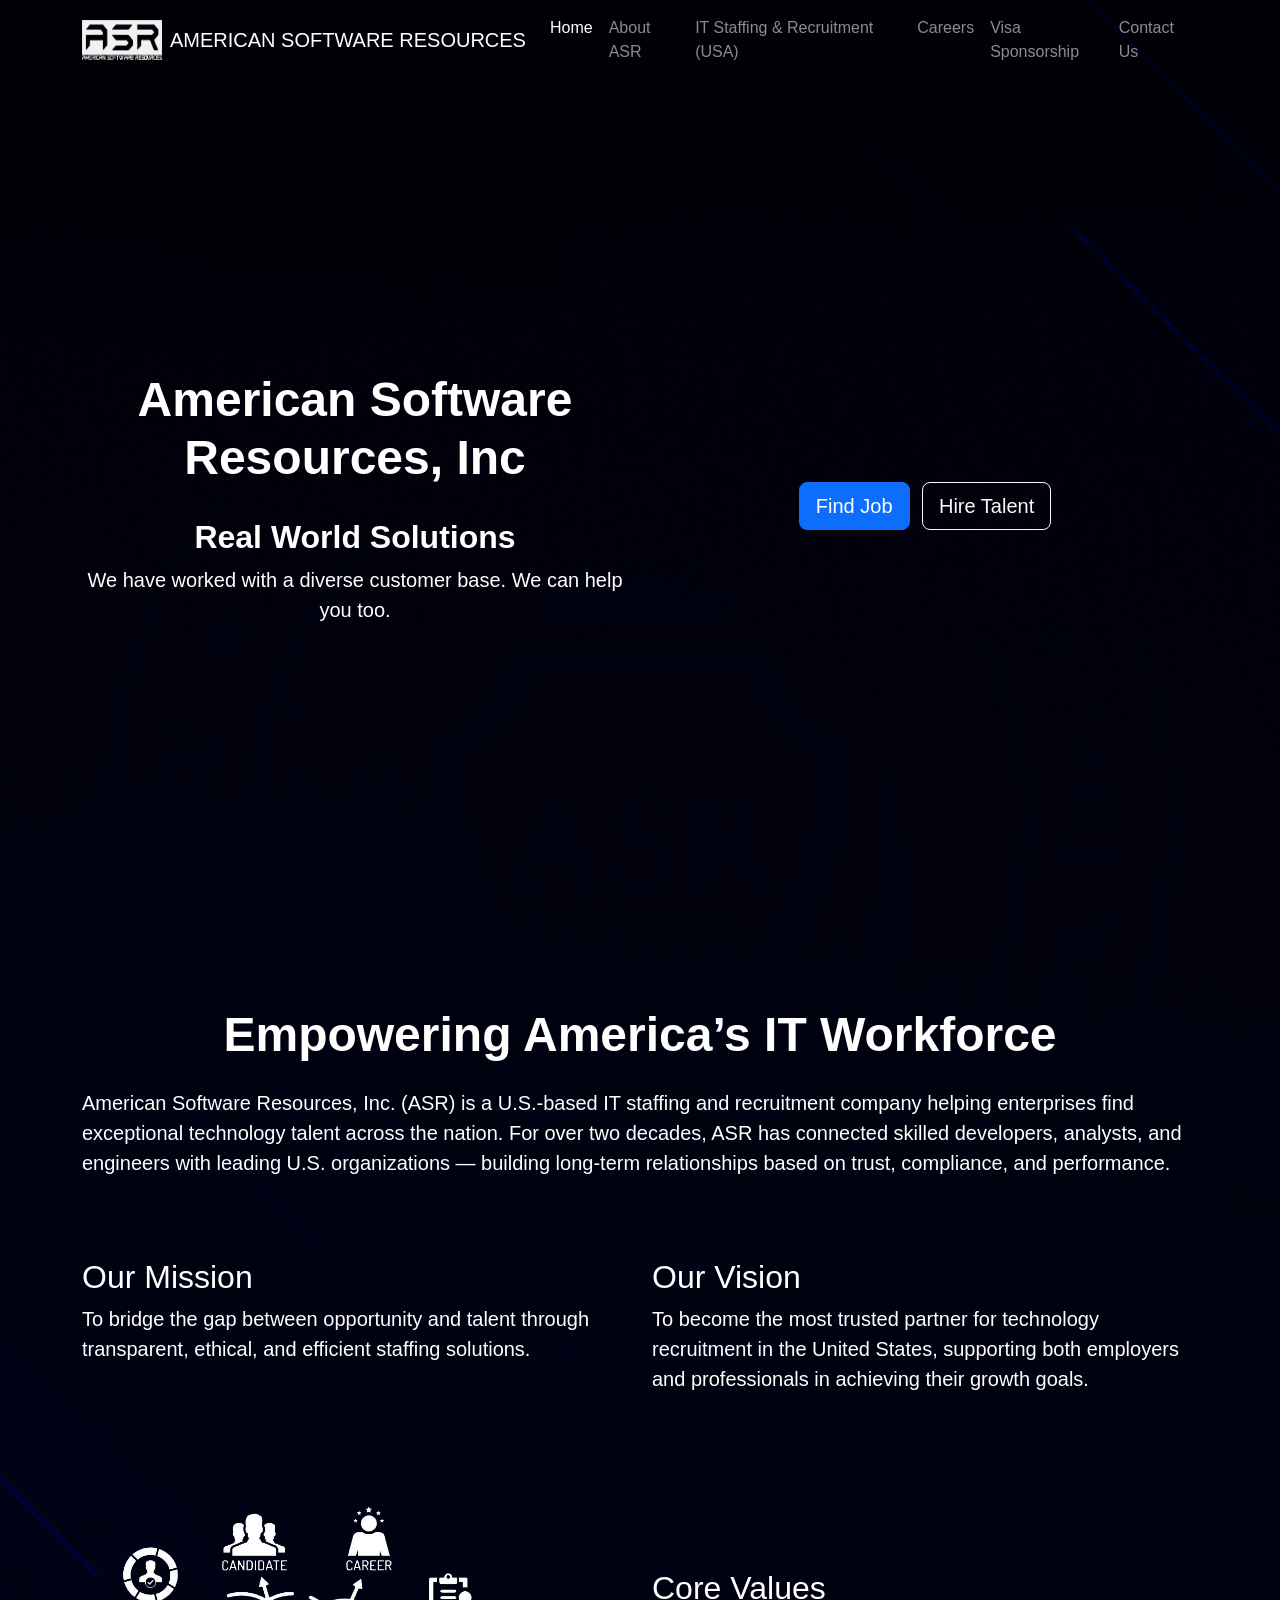
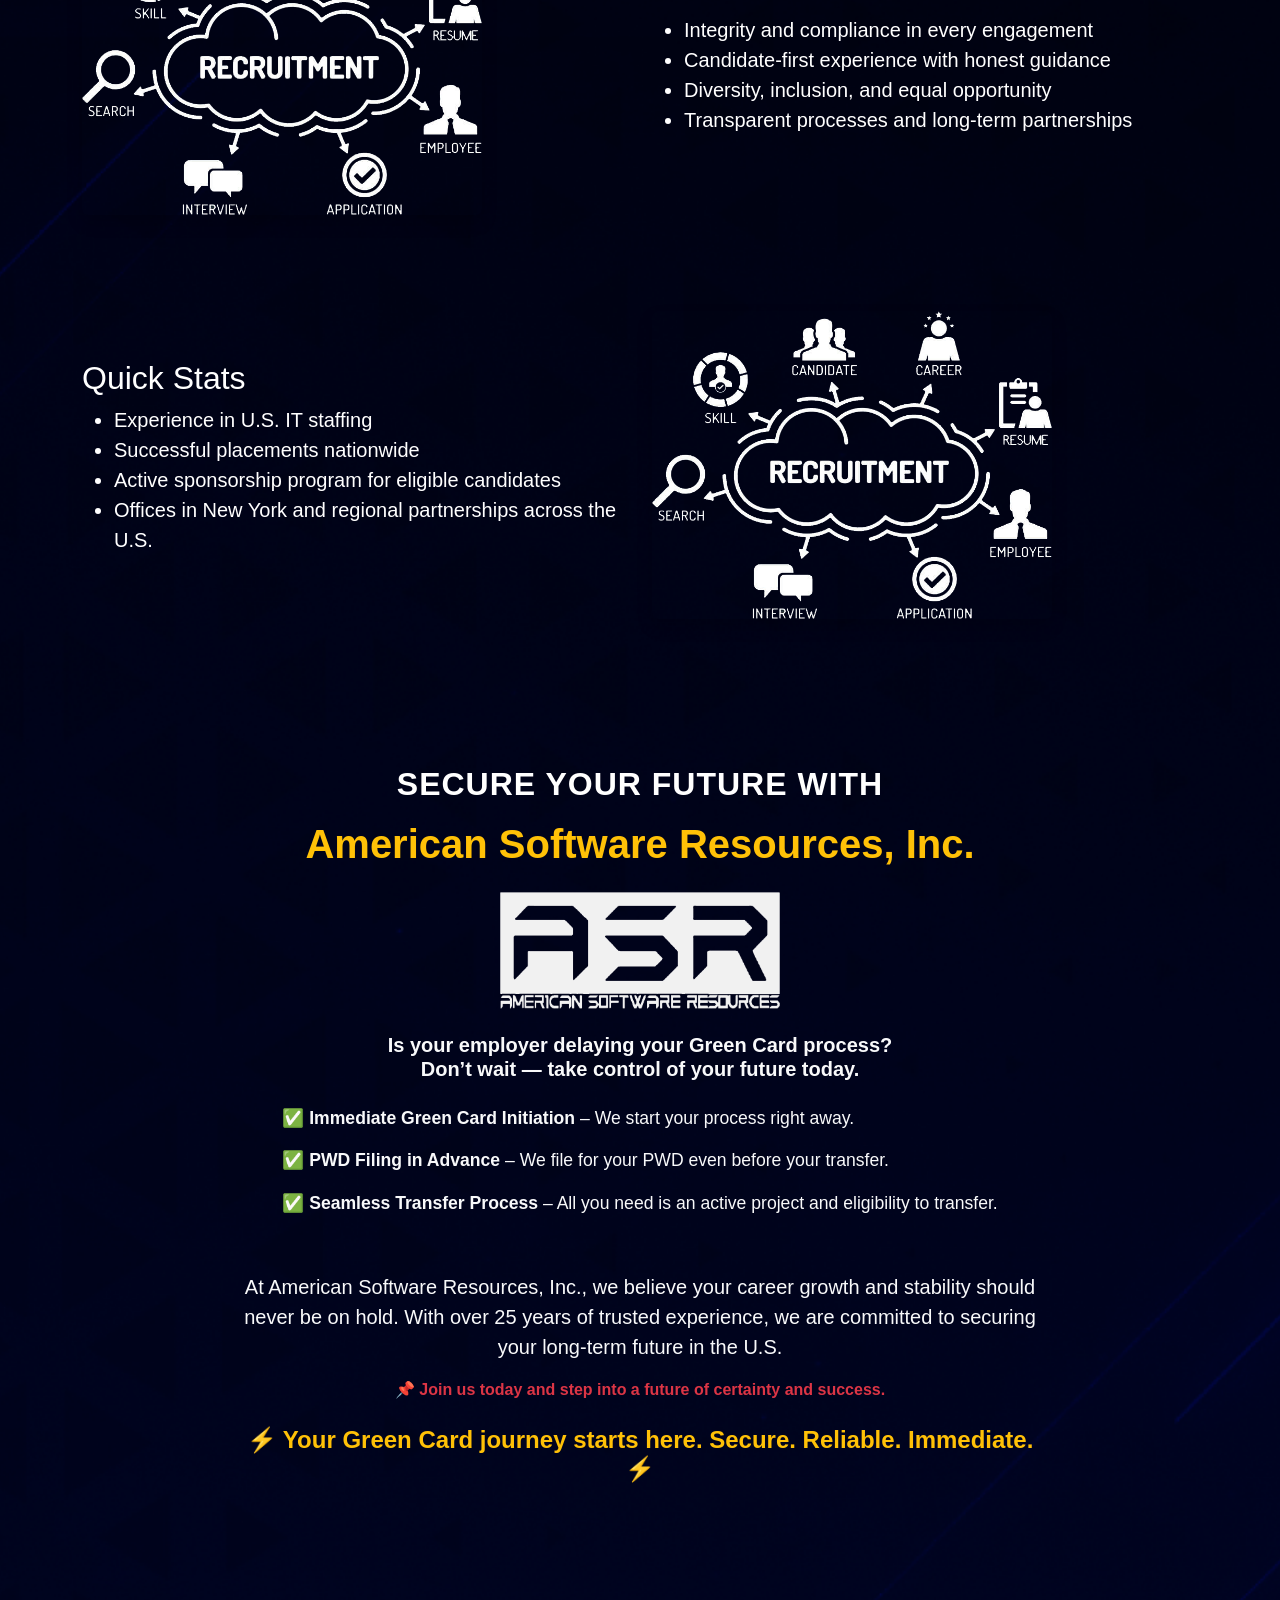
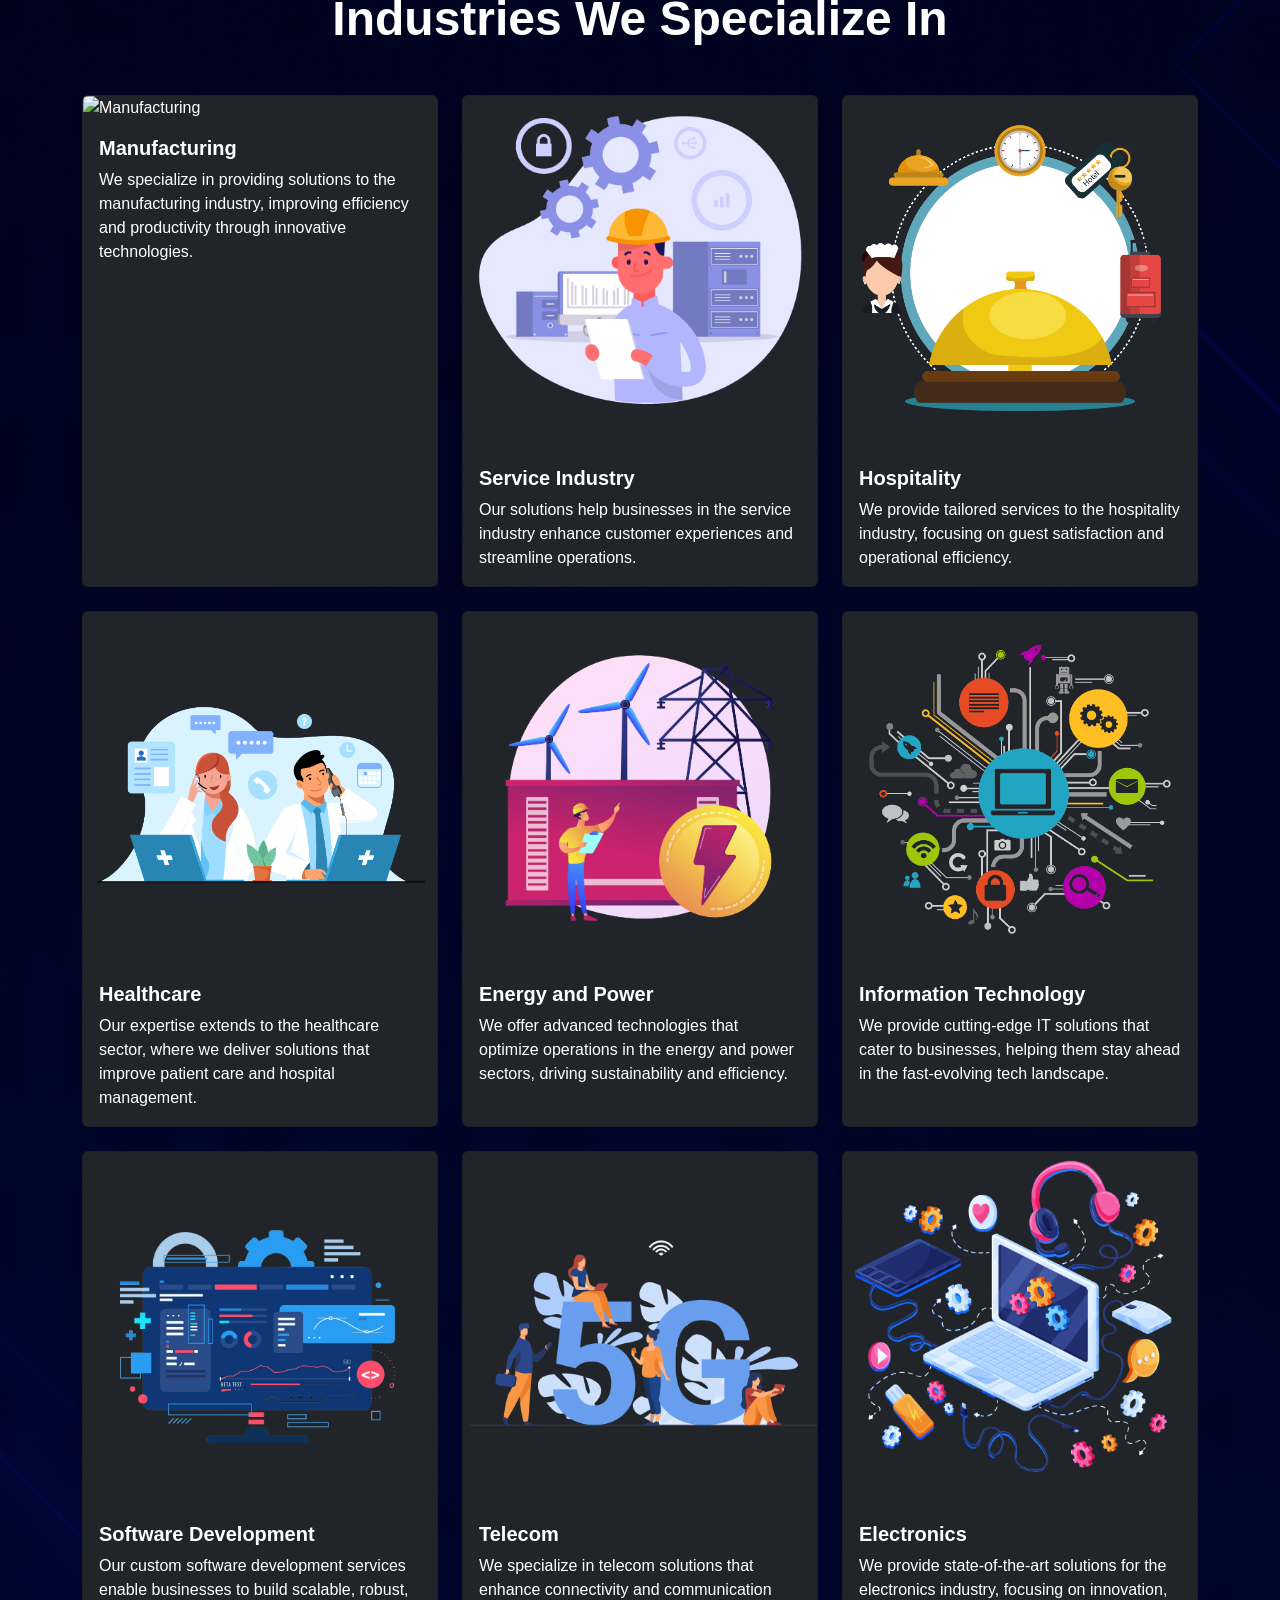
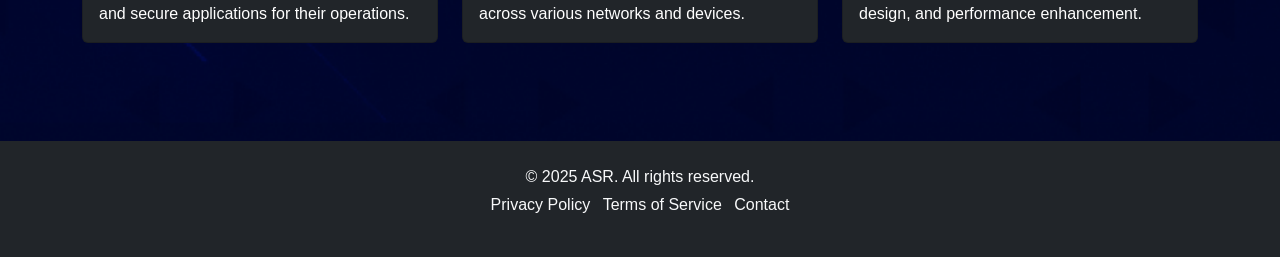
==== commit 2d3434b0: "Add files via upload" ====
--- a/index.html
+++ b/index.html
@@ -4,7 +4,7 @@
 <head>
     <meta charset="UTF-8" />
     <meta name="viewport" content="width=device-width, initial-scale=1.0" />
-    <title>Bootstrap 5 Cover Page</title>
+    <title>ASR</title>
     <!-- Bootstrap 5 CSS -->
     <link href="https://cdn.jsdelivr.net/npm/bootstrap@5.3.2/dist/css/bootstrap.min.css" rel="stylesheet">
     <style>
@@ -30,7 +30,7 @@
 
         .CompanyOverview-section,
         .industries-section {
-            padding: 60px 0;
+            padding: 50px 0;
         }
 
         /*.CompanyOverview-section {
@@ -136,8 +136,8 @@
         <div class="container">
             <!-- Logo + Company Name -->
             <a class="navbar-brand d-flex align-items-center" href="#">
-                <img src="ASR_logo.png" alt="Logo" width="40" height="40" class="me-2">
-                ASR
+                <img src="ASR_new_white_logo.png" alt="Logo" width="80" height="40" class="me-2">
+                AMERICAN SOFTWARE RESOURCES
             </a>
 
             <!-- Toggler -->
@@ -148,11 +148,12 @@
             <!-- Menu Items -->
             <div class="collapse navbar-collapse" id="navbarNav">
                 <ul class="navbar-nav ms-auto">
-                    <li class="nav-item"><a class="nav-link active" href="#">Home</a></li>
-                    <li class="nav-item"><a class="nav-link" href="#">Services</a></li>
-                    <li class="nav-item"><a class="nav-link" href="#">Resources</a></li>
+                    <li class="nav-item"><a class="nav-link active" href="index.html">Home</a></li>
+                    <li class="nav-item"><a class="nav-link" href="#CompanyOverview">About ASR</a></li>
+                    <li class="nav-item"><a class="nav-link" href="IT_Staffing_&_Recruitment.html">IT Staffing &
+                            Recruitment (USA)</a></li>
                     <li class="nav-item"><a class="nav-link" href="#">Careers</a></li>
-                    <li class="nav-item"><a class="nav-link" href="#">Downloads</a></li>
+                    <li class="nav-item"><a class="nav-link" href="#">Visa Sponsorship</a></li>
                     <li class="nav-item"><a class="nav-link" href="#">Contact Us</a></li>
                 </ul>
             </div>
@@ -192,27 +193,133 @@
 
     <!-- About Us Section -->
     <section id="CompanyOverview" class="CompanyOverview-section">
-        <div class="container">
-            <div class="row">
+        <div class="container fs-5">
+            <h2 class="display-5 fw-bold  d-flex flex-row justify-content-center">Empowering America’s IT Workforce</h2>
+
+
+            <p class="lead  py-3">
+                American Software Resources, Inc. (ASR) is a U.S.-based IT staffing and recruitment company helping
+                enterprises find exceptional technology talent across the nation.
+                For over two decades, ASR has connected skilled developers, analysts, and engineers with leading
+                U.S. organizations — building long-term relationships based on trust, compliance, and
+                performance.
+            </p>
+
+            <div class="row py-5">
                 <div class="col-md-6">
-                    <h2 class="display-5 fw-bold">Company Overview</h2>
-                    <p class="lead">American Software Resources, Inc. is a USA based software outsourcing company that
-                        focuses on highly qualitative, timely delivered and cost-effective offshore software
-                        development. Our rich and varied experience in providing offshore software development, project
-                        management capabilities and stringent quality standardsenable us to develop solutions that give
-                        your business an edge over your competitors. Our global software outsourcing model makes sure we
-                        deliver maximum targeted result to YOU.</p>
-                    <p class="lead">Furthermore, ASR brings a pragmatic approach with proven real World solutions to the
-                        challenging field of technology and IT placement. We are dedicated to developing long-term
-                        strategic alliances with client companies and candidates alike and strictly adhere to our
-                        guiding principles of honesty, integrity & confidentiality. With more than a decade of
-                        experience ASR prides itself in providing real-world solutions to technology and IT personnel
-                        placement.</p>
+                    <h2 id="mission-heading">Our Mission</h2>
+                    <p class="lead">
+                        To bridge the gap between opportunity and talent through transparent, ethical, and efficient
+                        staffing solutions.
+                    </p>
                 </div>
                 <div class="col-md-6">
-                    <img src="recuitment.png" alt="About Us" class="img-fluid rounded shadow">
-                </div>
-            </div>
+                    <!-- <img src="recuitment.png" alt="About Us" class="img-fluid rounded shadow">-->
+
+
+                    <h2 id="vision-heading">Our Vision</h2>
+                    <p class="lead">
+                        To become the most trusted partner for technology recruitment in the United States,
+                        supporting
+                        both employers and professionals in achieving their growth goals.
+                    </p>
+
+
+                </div>
+            </div>
+            
+            <div class="row py-5">
+                <div class="col-md-6">
+                    <img src="recuitment.png" alt="About Us" class="img-fluid rounded shadow"  style="width: 400px; height: auto;">
+                </div>
+                <div class="col-md-6 d-flex flex-column justify-content-center">
+                    <!-- <img src="recuitment.png" alt="About Us" class="img-fluid rounded shadow">-->
+
+
+                    <h2 id="values-heading">Core Values</h2>
+                    <ul>
+                        <li>Integrity and compliance in every engagement</li>
+                        <li>Candidate-first experience with honest guidance</li>
+                        <li>Diversity, inclusion, and equal opportunity</li>
+                        <li>Transparent processes and long-term partnerships</li>
+                    </ul>
+
+
+                </div>
+            </div>
+
+            <div class="row py-5">
+                <div class="col-md-6 d-flex flex-column justify-content-center">
+                    
+                    <h2 id="values-heading">Quick Stats</h2>
+                    <ul>
+                        <li>Experience in U.S. IT staffing</li>
+                        <li>Successful placements nationwide</li>
+                        <li>Active sponsorship program for eligible candidates</li>
+                        <li>Offices in New York and regional partnerships across the U.S.</li>
+                    </ul>
+                </div>
+                <div class="col-md-6 ">
+                  <img src="recuitment.png" alt="About Us" class="img-fluid rounded shadow"  style="width: 400px; height: auto;">
+
+
+                </div>
+            </div>
+
+            <!-- <div class="row">
+                <div class="col-md-6">
+
+
+
+                    <h2 id="mission-heading">Our Mission</h2>
+                    <p class="lead">
+                        To bridge the gap between opportunity and talent through transparent, ethical, and efficient
+                        staffing solutions.
+                    </p>
+
+
+
+                    <h2 id="values-heading">Core Values</h2>
+                    <ul>
+                        <li>Integrity and compliance in every engagement</li>
+                        <li>Candidate-first experience with honest guidance</li>
+                        <li>Diversity, inclusion, and equal opportunity</li>
+                        <li>Transparent processes and long-term partnerships</li>
+                    </ul>
+
+                    <h2 id="values-heading">Quick Stats</h2>
+                    <ul>
+                        <li>Experience in U.S. IT staffing</li>
+                        <li>Successful placements nationwide</li>
+                        <li>Active sponsorship program for eligible candidates</li>
+                        <li>Offices in New York and regional partnerships across the U.S.</li>
+                    </ul>
+
+                </div>
+                <div class="col-md-6">
+                    <- <img src="recuitment.png" alt="About Us" class="img-fluid rounded shadow">->
+                    <div class="col-md-6">
+
+
+                        <h2 id="vision-heading">Our Vision</h2>
+                        <p class="lead">
+                            To become the most trusted partner for technology recruitment in the United States,
+                            supporting
+                            both employers and professionals in achieving their growth goals.
+                        </p>
+
+
+                        <h2 id="values-heading">Quick Stats</h2>
+                        <ul>
+                            <li>Experience in U.S. IT staffing</li>
+                            <li>Successful placements nationwide</li>
+                            <li>Active sponsorship program for eligible candidates</li>
+                            <li>Offices in New York and regional partnerships across the U.S.</li>
+                        </ul>
+
+                    </div>
+                </div>
+            </div> -->
         </div>
     </section>
 
@@ -225,7 +332,7 @@
 
             <!-- Logo -->
             <div class="mb-4">
-                <img src="ASR_logo.png" alt="ASR Logo" class="img-fluid" style="max-width: 180px;">
+                <img src="ASR_new_white_logo.png" alt="ASR Logo" class="img-fluid" style="max-width: 280px;">
             </div>
 
             <!-- Subheading -->
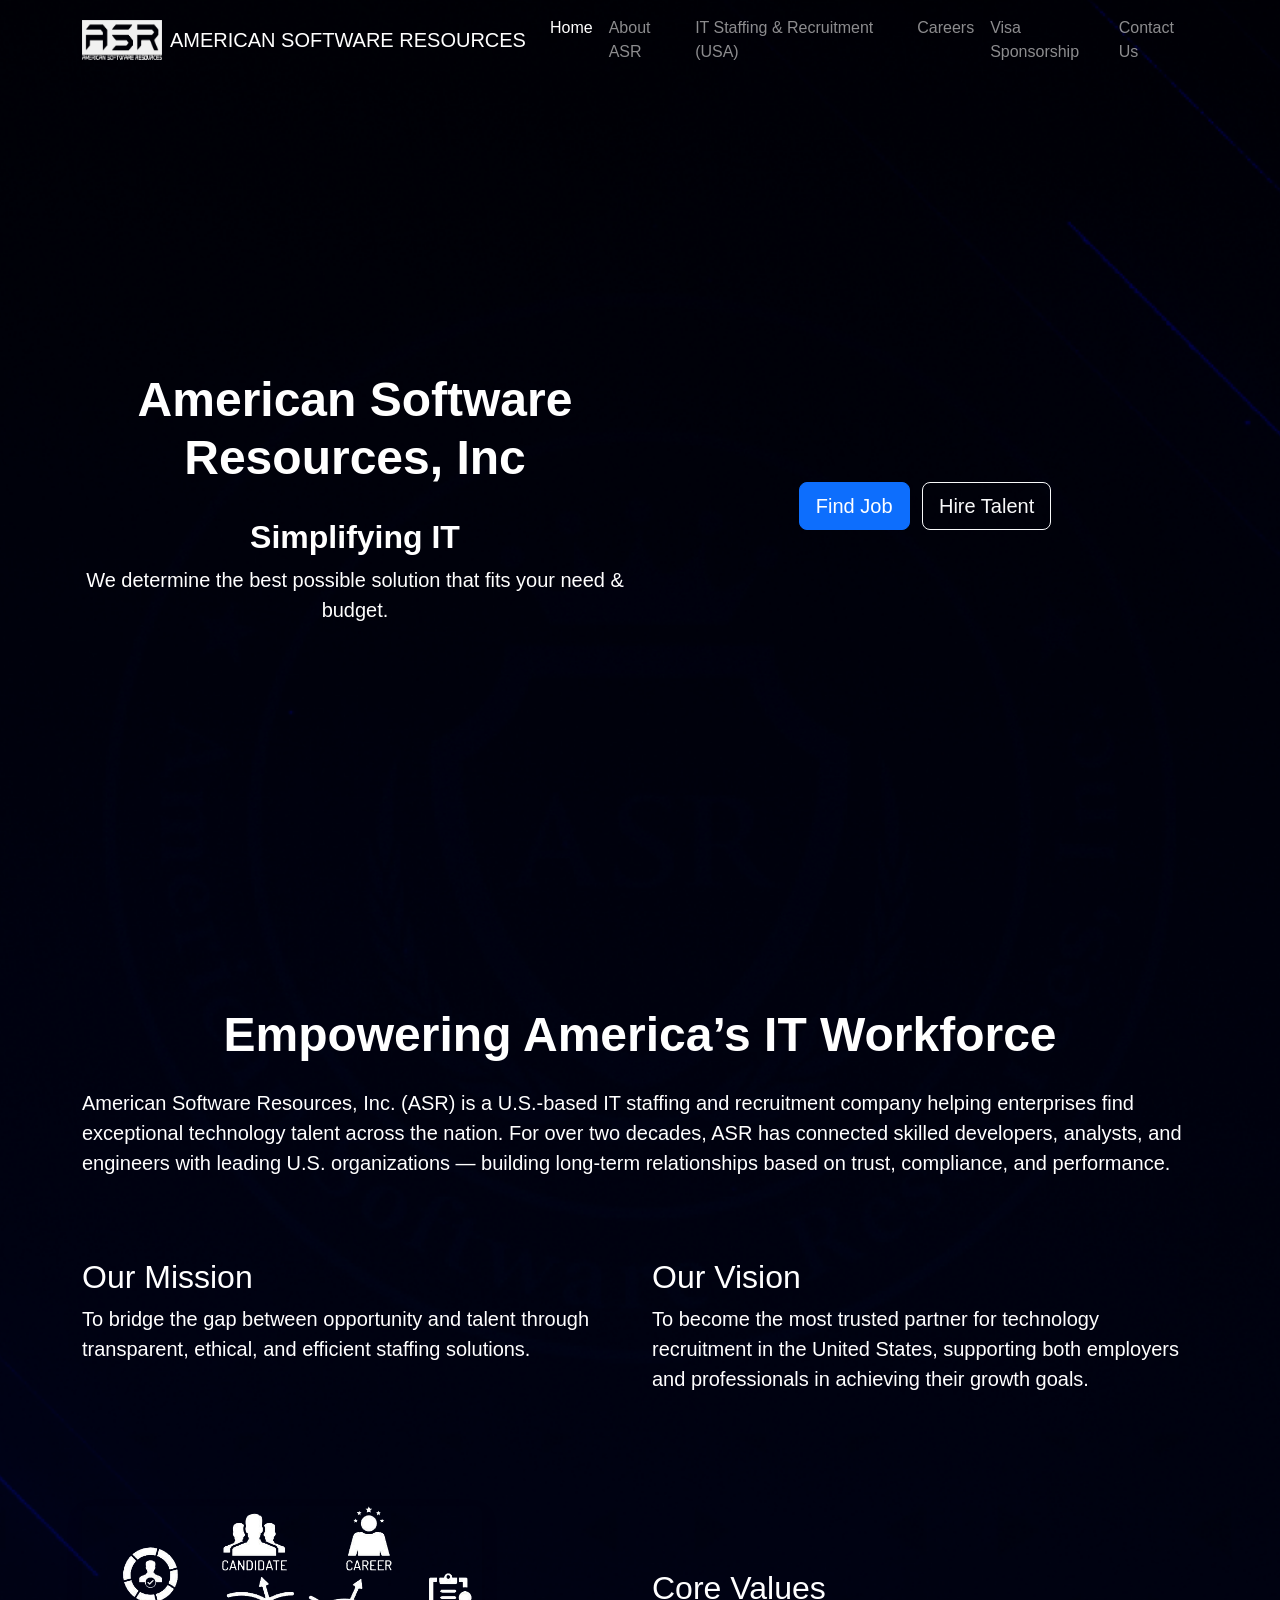
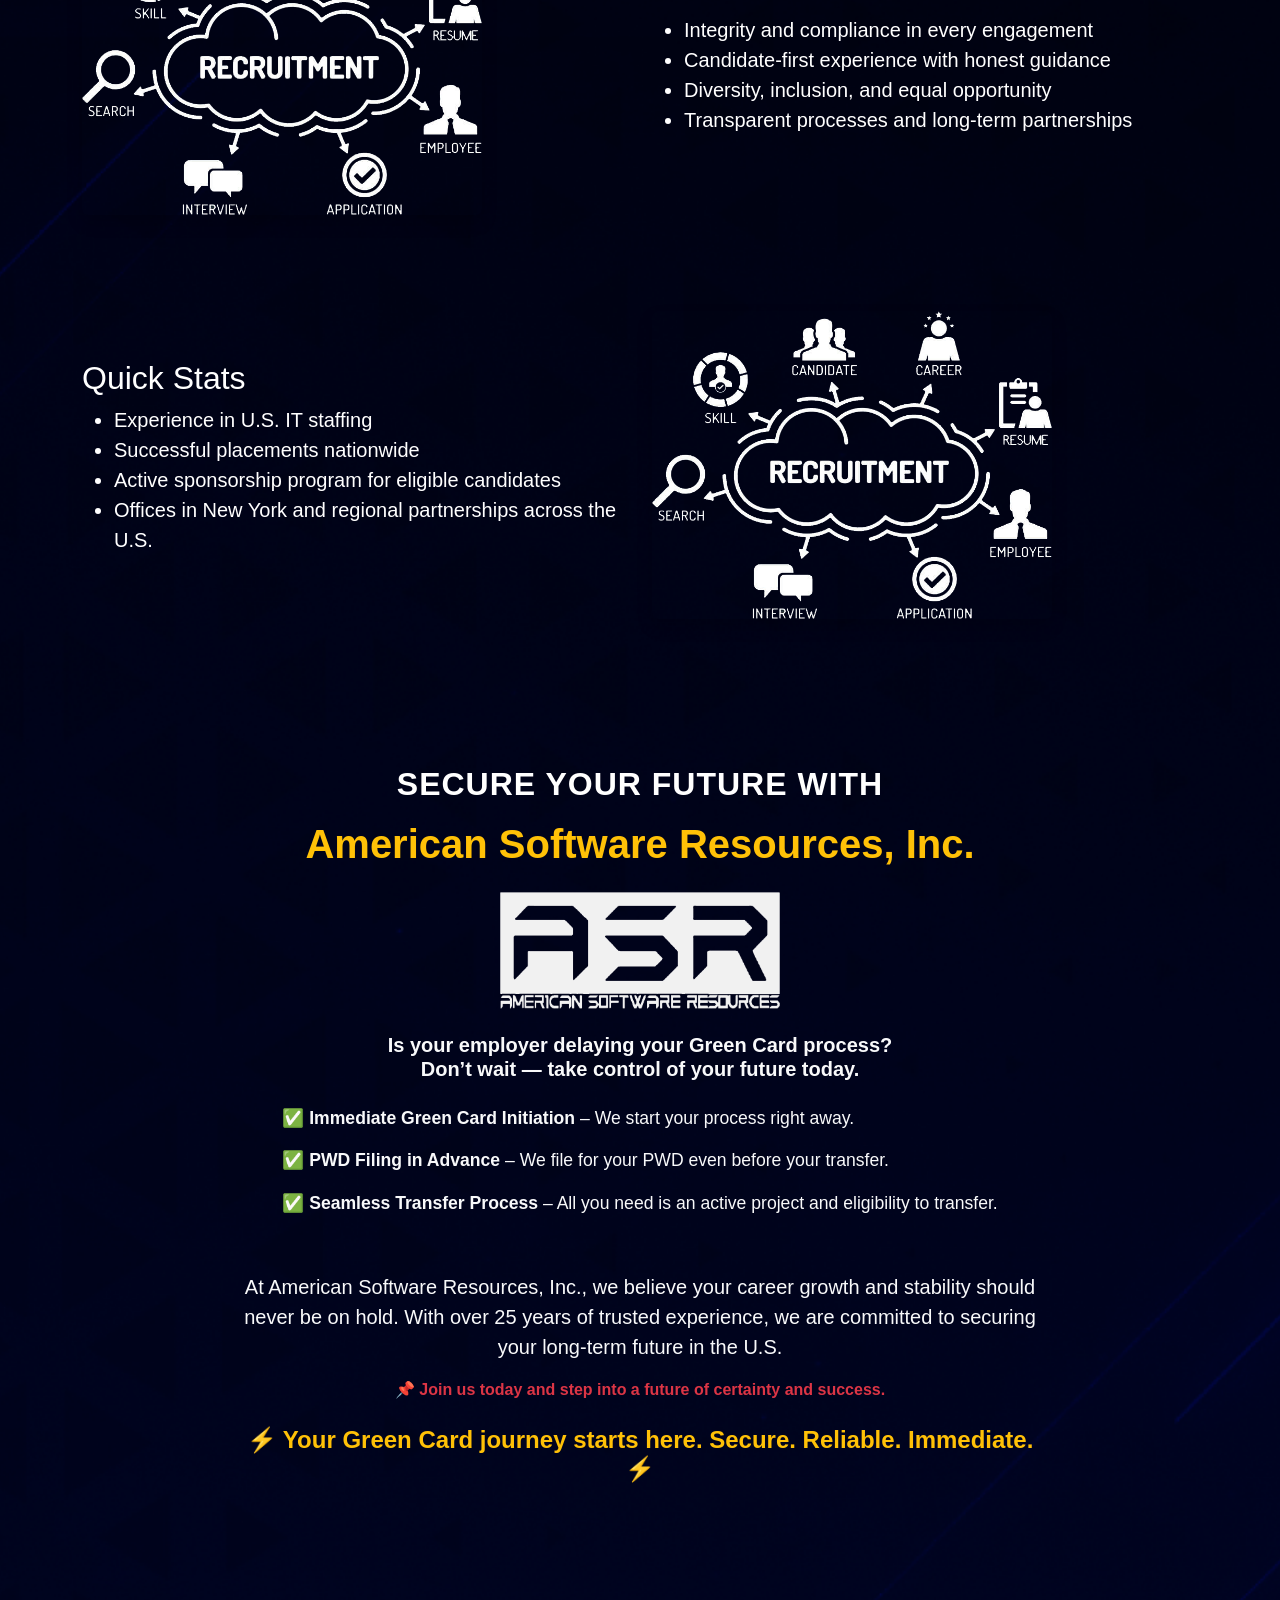
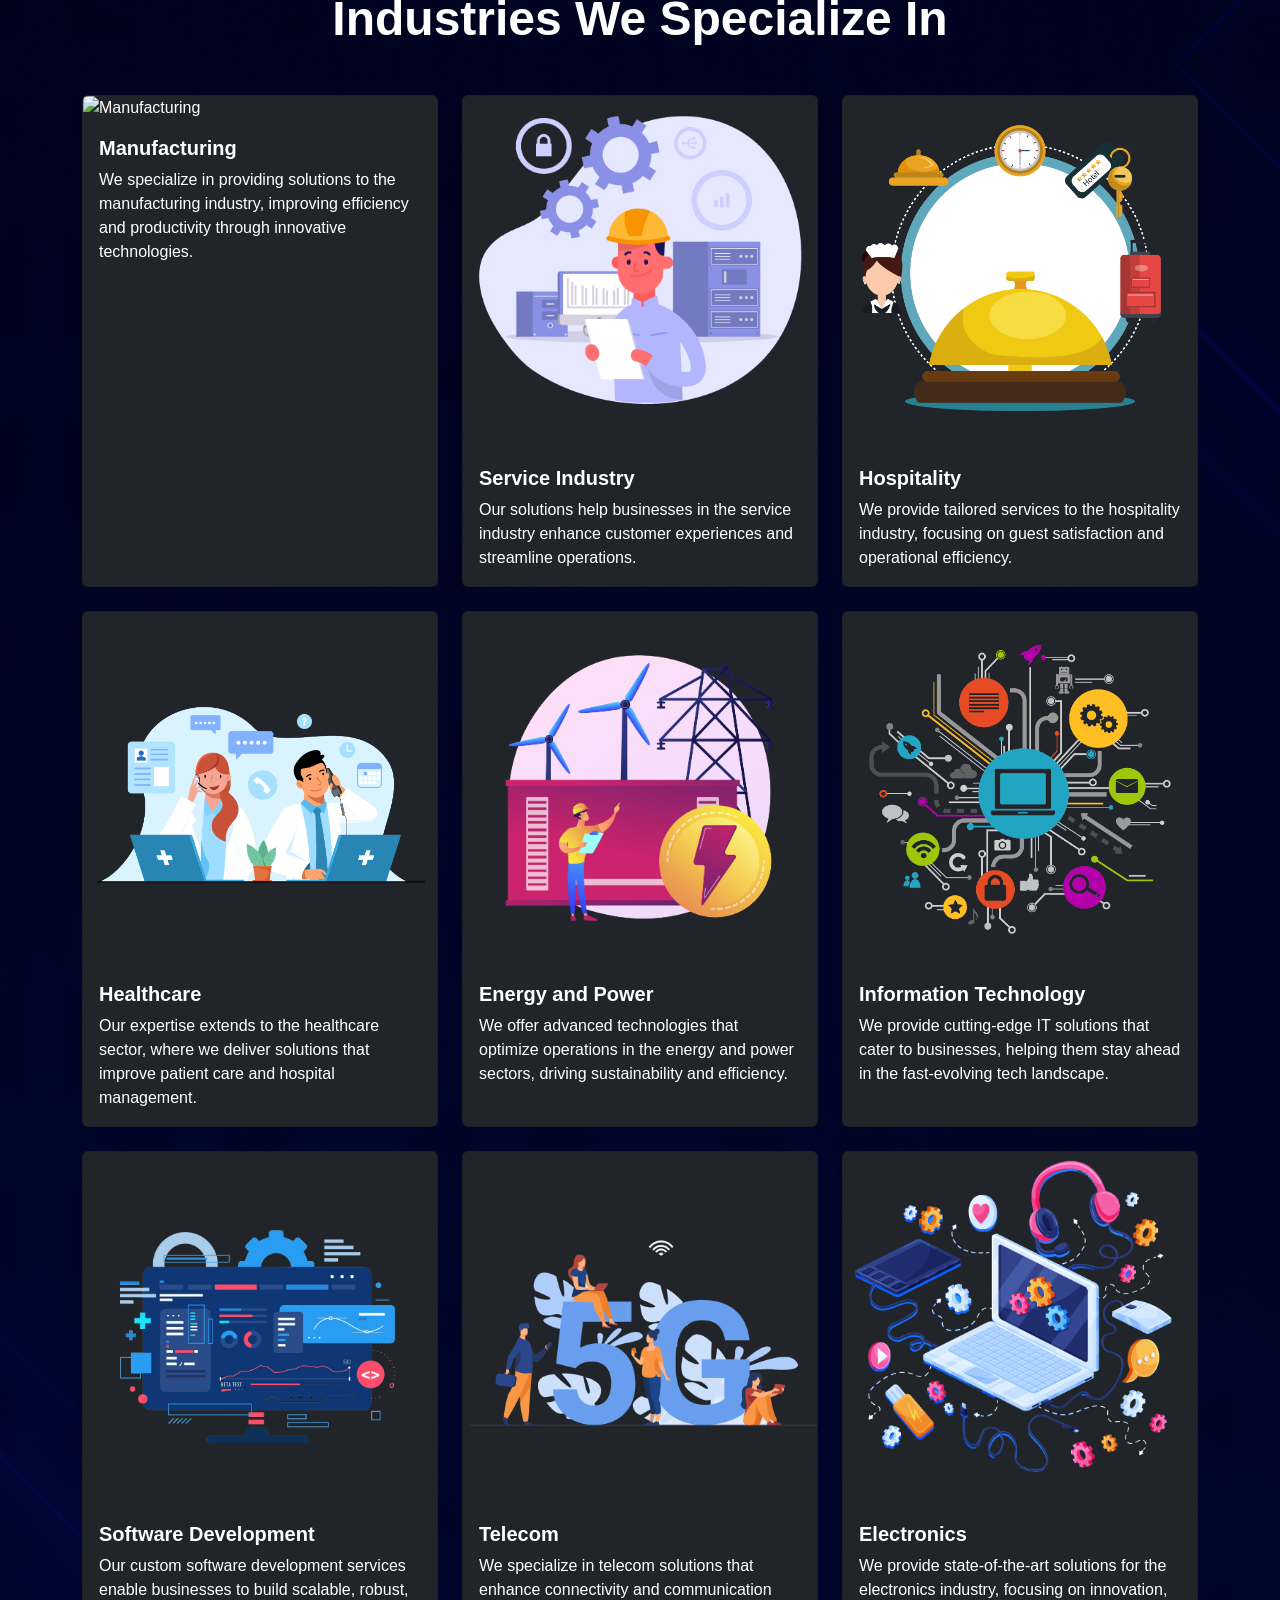
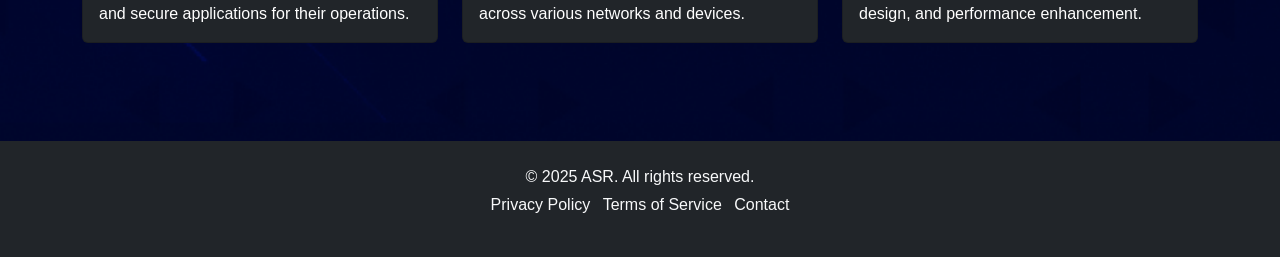
==== commit 94a8a7b0: "Add files via upload" ====
--- a/index.html
+++ b/index.html
@@ -126,6 +126,18 @@
             margin-left: auto;
             margin-right: auto;
         }
+
+        .bg-video {
+            position: absolute;
+            top: 0;
+            left: 0;
+            width: 100%;
+            height: 100%;
+            object-fit: cover;
+            z-index: -1;
+            opacity: 0.35;
+            /* transparent so text is visible */
+        }
     </style>
 </head>
 
@@ -149,12 +161,12 @@
             <div class="collapse navbar-collapse" id="navbarNav">
                 <ul class="navbar-nav ms-auto">
                     <li class="nav-item"><a class="nav-link active" href="index.html">Home</a></li>
-                    <li class="nav-item"><a class="nav-link" href="#CompanyOverview">About ASR</a></li>
+                    <li class="nav-item"><a class="nav-link" href="index.html#CompanyOverview">About ASR</a></li>
                     <li class="nav-item"><a class="nav-link" href="IT_Staffing_&_Recruitment.html">IT Staffing &
                             Recruitment (USA)</a></li>
-                    <li class="nav-item"><a class="nav-link" href="#">Careers</a></li>
-                    <li class="nav-item"><a class="nav-link" href="#">Visa Sponsorship</a></li>
-                    <li class="nav-item"><a class="nav-link" href="#">Contact Us</a></li>
+                    <li class="nav-item"><a class="nav-link" href="Careers.html">Careers</a></li>
+                    <li class="nav-item"><a class="nav-link" href="Visa_Sponsorship.html">Visa Sponsorship</a></li>
+                    <li class="nav-item"><a class="nav-link" href="Contact_Us.html">Contact Us</a></li>
                 </ul>
             </div>
         </div>
@@ -164,6 +176,9 @@
 
     <!-- Cover Section -->
     <section class="cover">
+        <video autoplay muted loop playsinline class="bg-video">
+            <source src="cover.mp4" type="video/mp4">
+        </video>
         <div class="cover-overlay">
             <div class="container">
                 <div class="row align-items-center">
@@ -227,10 +242,11 @@
 
                 </div>
             </div>
-            
+
             <div class="row py-5">
                 <div class="col-md-6">
-                    <img src="recuitment.png" alt="About Us" class="img-fluid rounded shadow"  style="width: 400px; height: auto;">
+                    <img src="recuitment.png" alt="About Us" class="img-fluid rounded shadow"
+                        style="width: 400px; height: auto;">
                 </div>
                 <div class="col-md-6 d-flex flex-column justify-content-center">
                     <!-- <img src="recuitment.png" alt="About Us" class="img-fluid rounded shadow">-->
@@ -250,7 +266,7 @@
 
             <div class="row py-5">
                 <div class="col-md-6 d-flex flex-column justify-content-center">
-                    
+
                     <h2 id="values-heading">Quick Stats</h2>
                     <ul>
                         <li>Experience in U.S. IT staffing</li>
@@ -260,7 +276,8 @@
                     </ul>
                 </div>
                 <div class="col-md-6 ">
-                  <img src="recuitment.png" alt="About Us" class="img-fluid rounded shadow"  style="width: 400px; height: auto;">
+                    <img src="recuitment.png" alt="About Us" class="img-fluid rounded shadow"
+                        style="width: 400px; height: auto;">
 
 
                 </div>
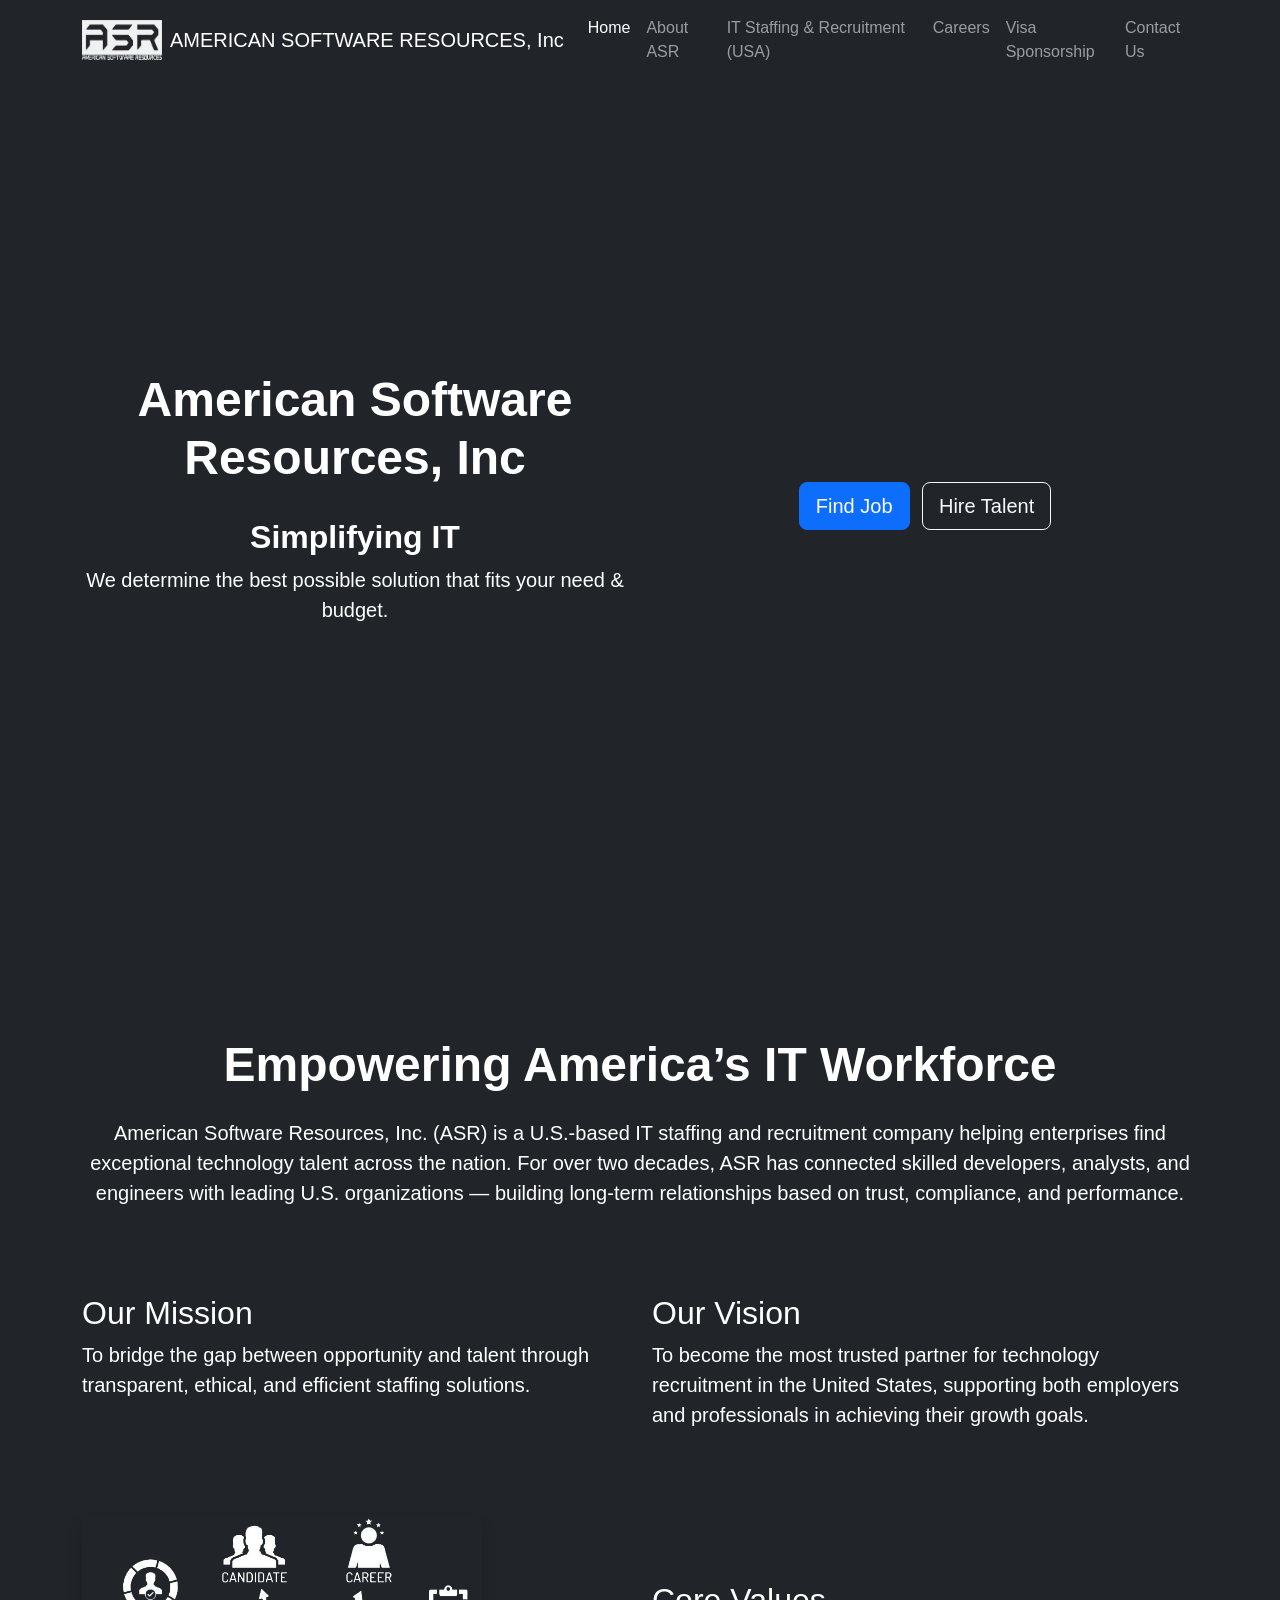
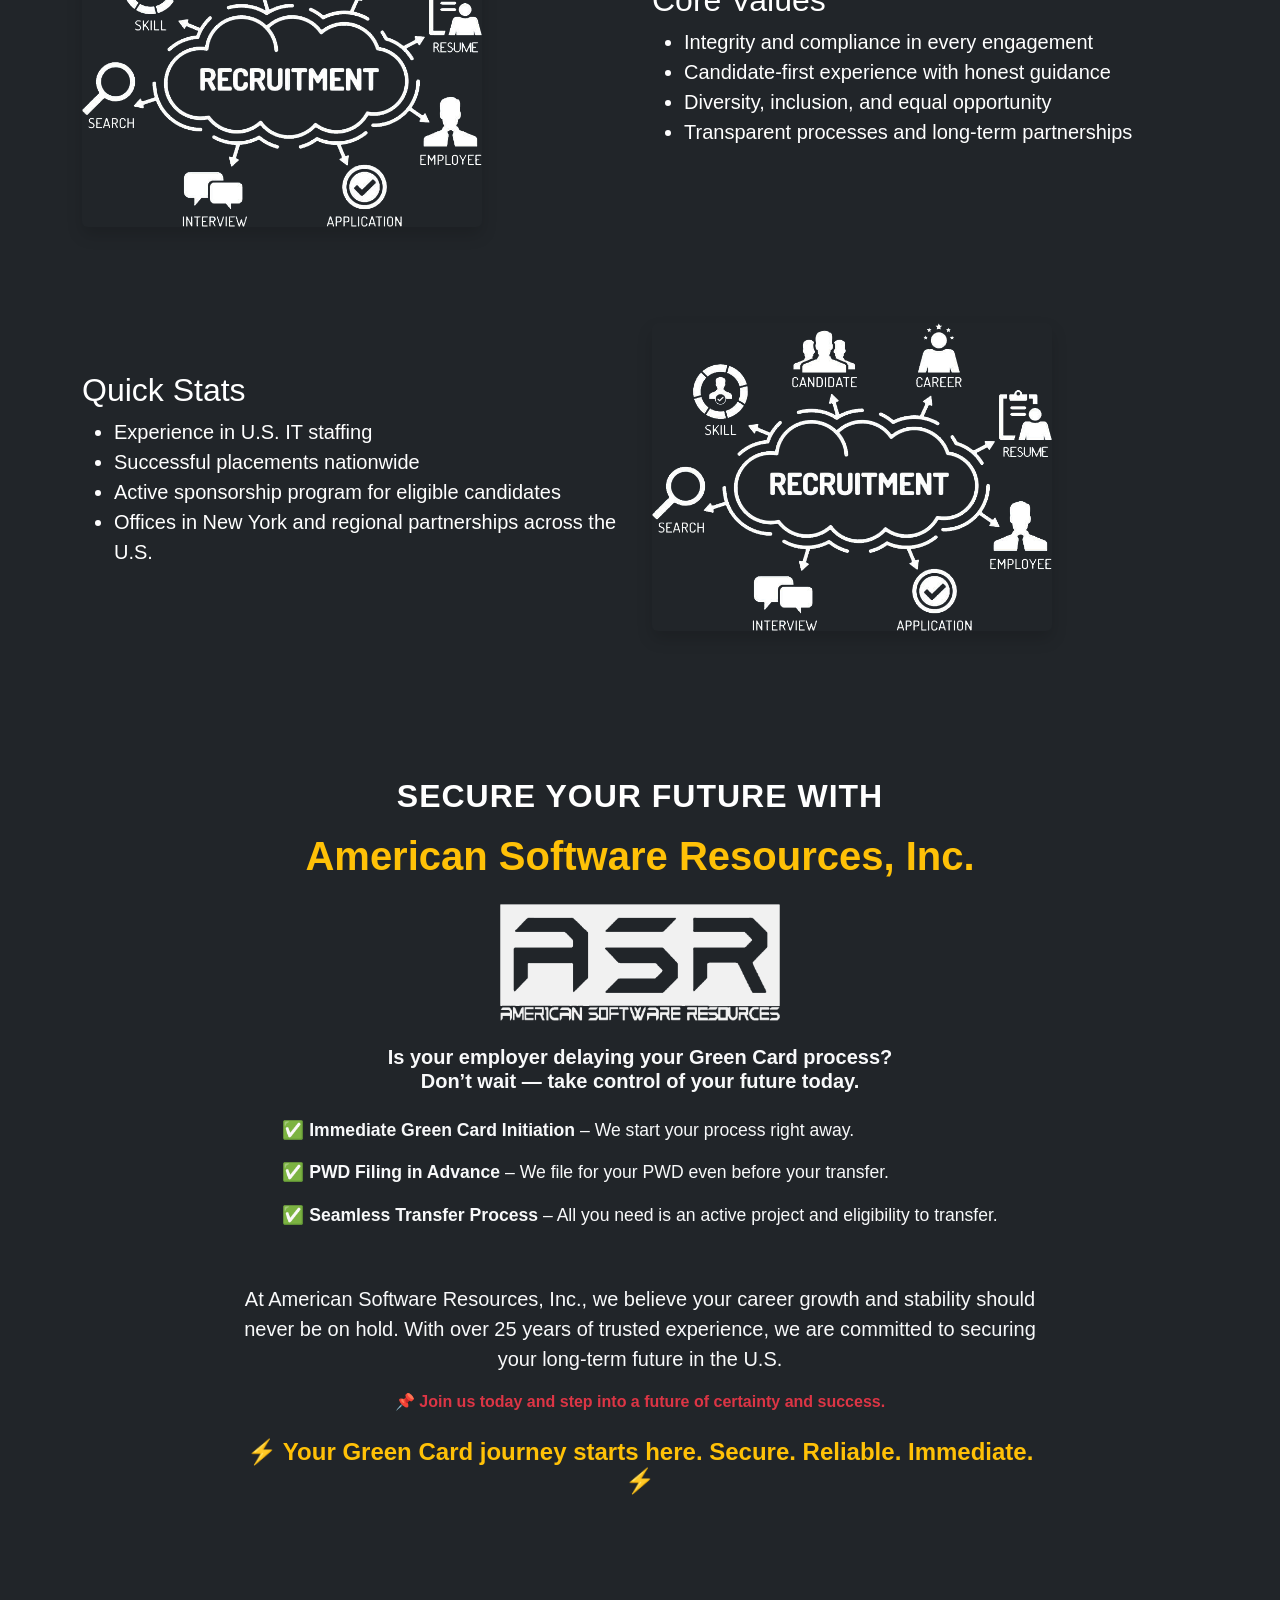
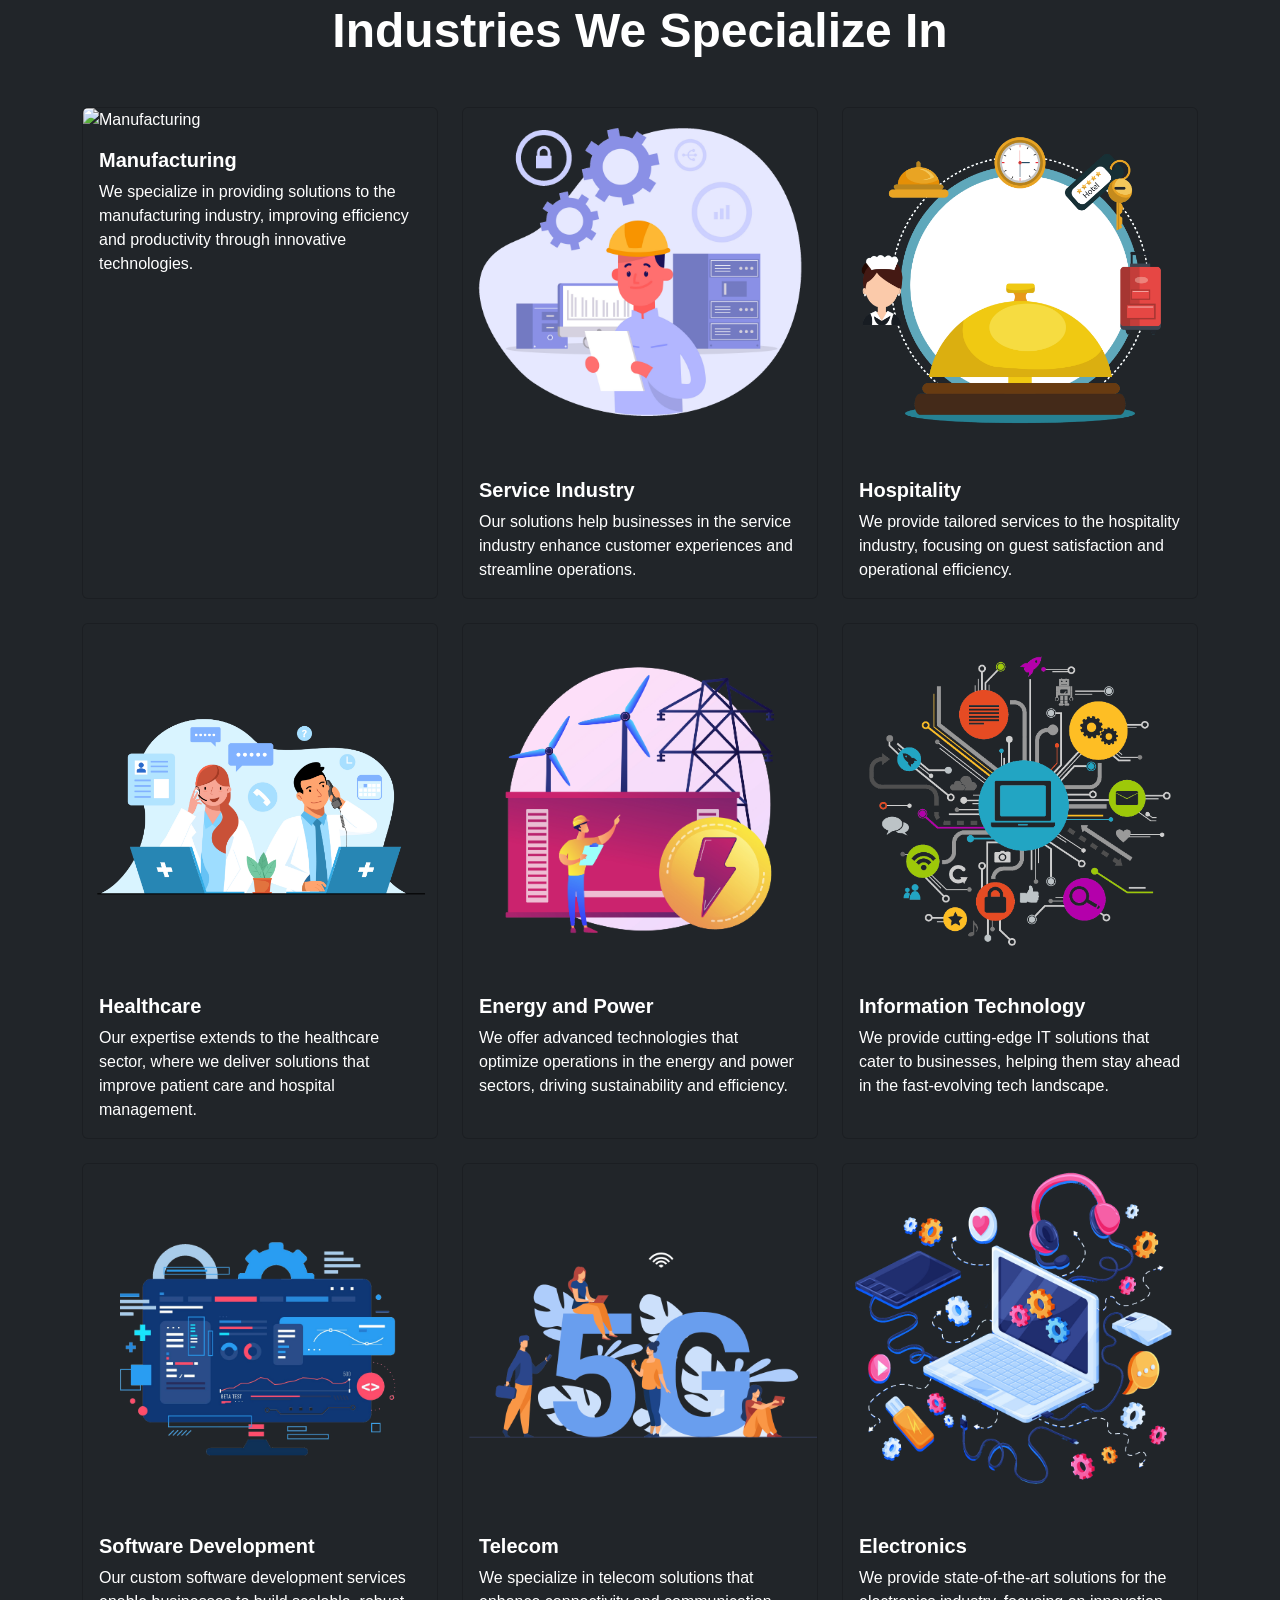
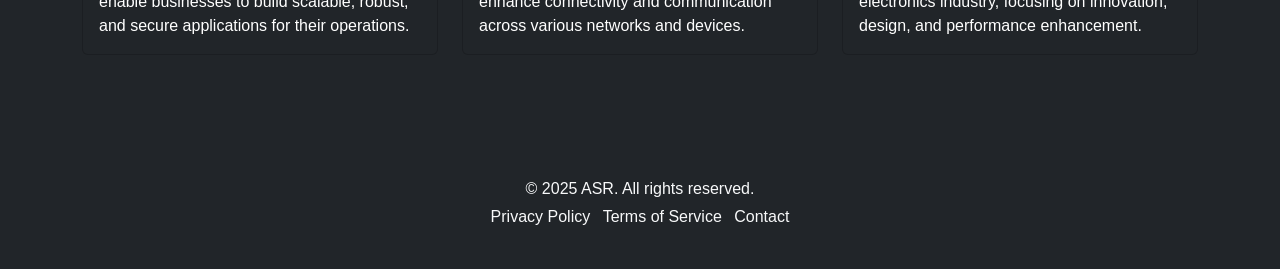
==== commit b66a3ca5: "Add files via upload" ====
--- a/index.html
+++ b/index.html
@@ -13,7 +13,7 @@
 
             padding-top: 56px;
             /* matches Bootstrap 5 navbar height */
-            background: url("body_bg.png") no-repeat center top;
+            background: url("Asr_bg_website.jpg") no-repeat center top;
             background-size: cover;
             background-attachment: scroll;
             font-family: Arial, sans-serif;
@@ -149,7 +149,7 @@
             <!-- Logo + Company Name -->
             <a class="navbar-brand d-flex align-items-center" href="#">
                 <img src="ASR_new_white_logo.png" alt="Logo" width="80" height="40" class="me-2">
-                AMERICAN SOFTWARE RESOURCES
+                AMERICAN SOFTWARE RESOURCES, Inc
             </a>
 
             <!-- Toggler -->
@@ -209,18 +209,20 @@
     <!-- About Us Section -->
     <section id="CompanyOverview" class="CompanyOverview-section">
         <div class="container fs-5">
+            <br>
+
             <h2 class="display-5 fw-bold  d-flex flex-row justify-content-center">Empowering America’s IT Workforce</h2>
 
 
-            <p class="lead  py-3">
+            <p class="lead py-3 text-center">
                 American Software Resources, Inc. (ASR) is a U.S.-based IT staffing and recruitment company helping
                 enterprises find exceptional technology talent across the nation.
                 For over two decades, ASR has connected skilled developers, analysts, and engineers with leading
                 U.S. organizations — building long-term relationships based on trust, compliance, and
                 performance.
             </p>
-
-            <div class="row py-5">
+            <br>
+            <div class="row py-4    ">
                 <div class="col-md-6">
                     <h2 id="mission-heading">Our Mission</h2>
                     <p class="lead">
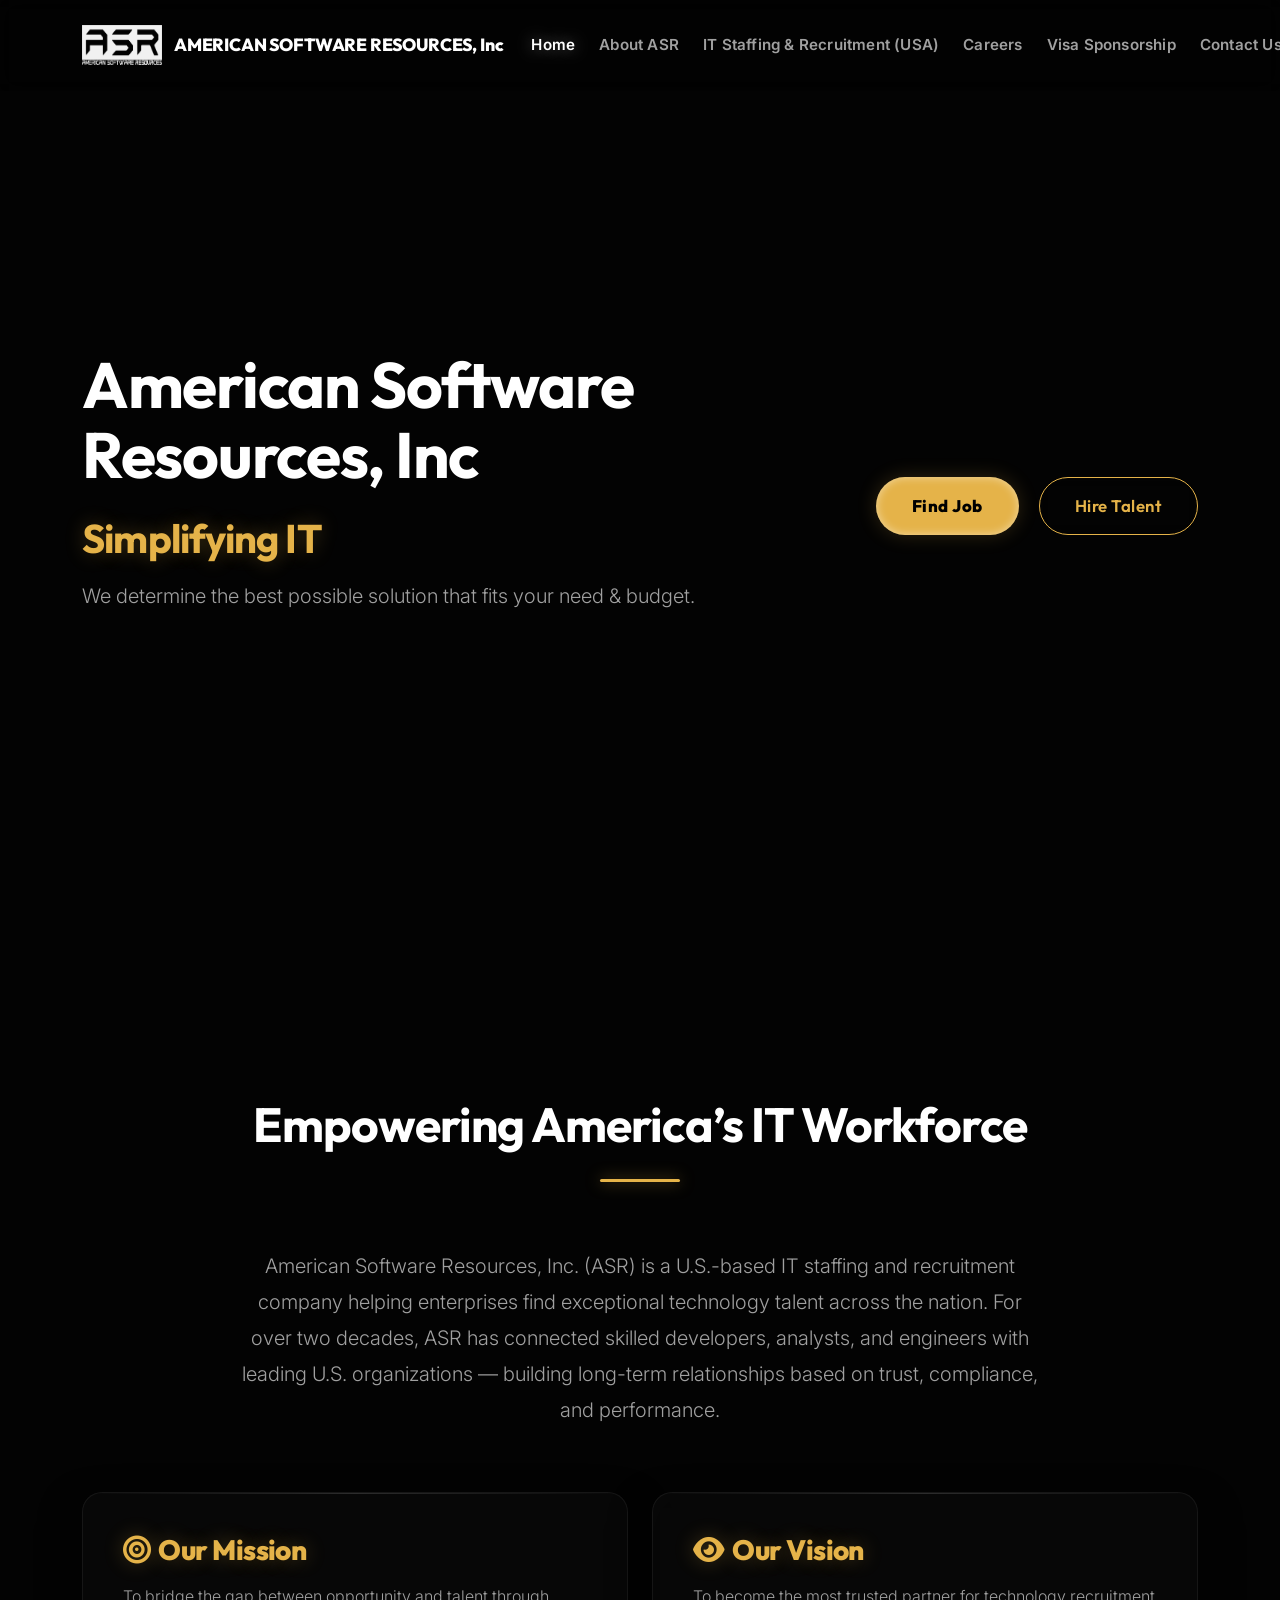
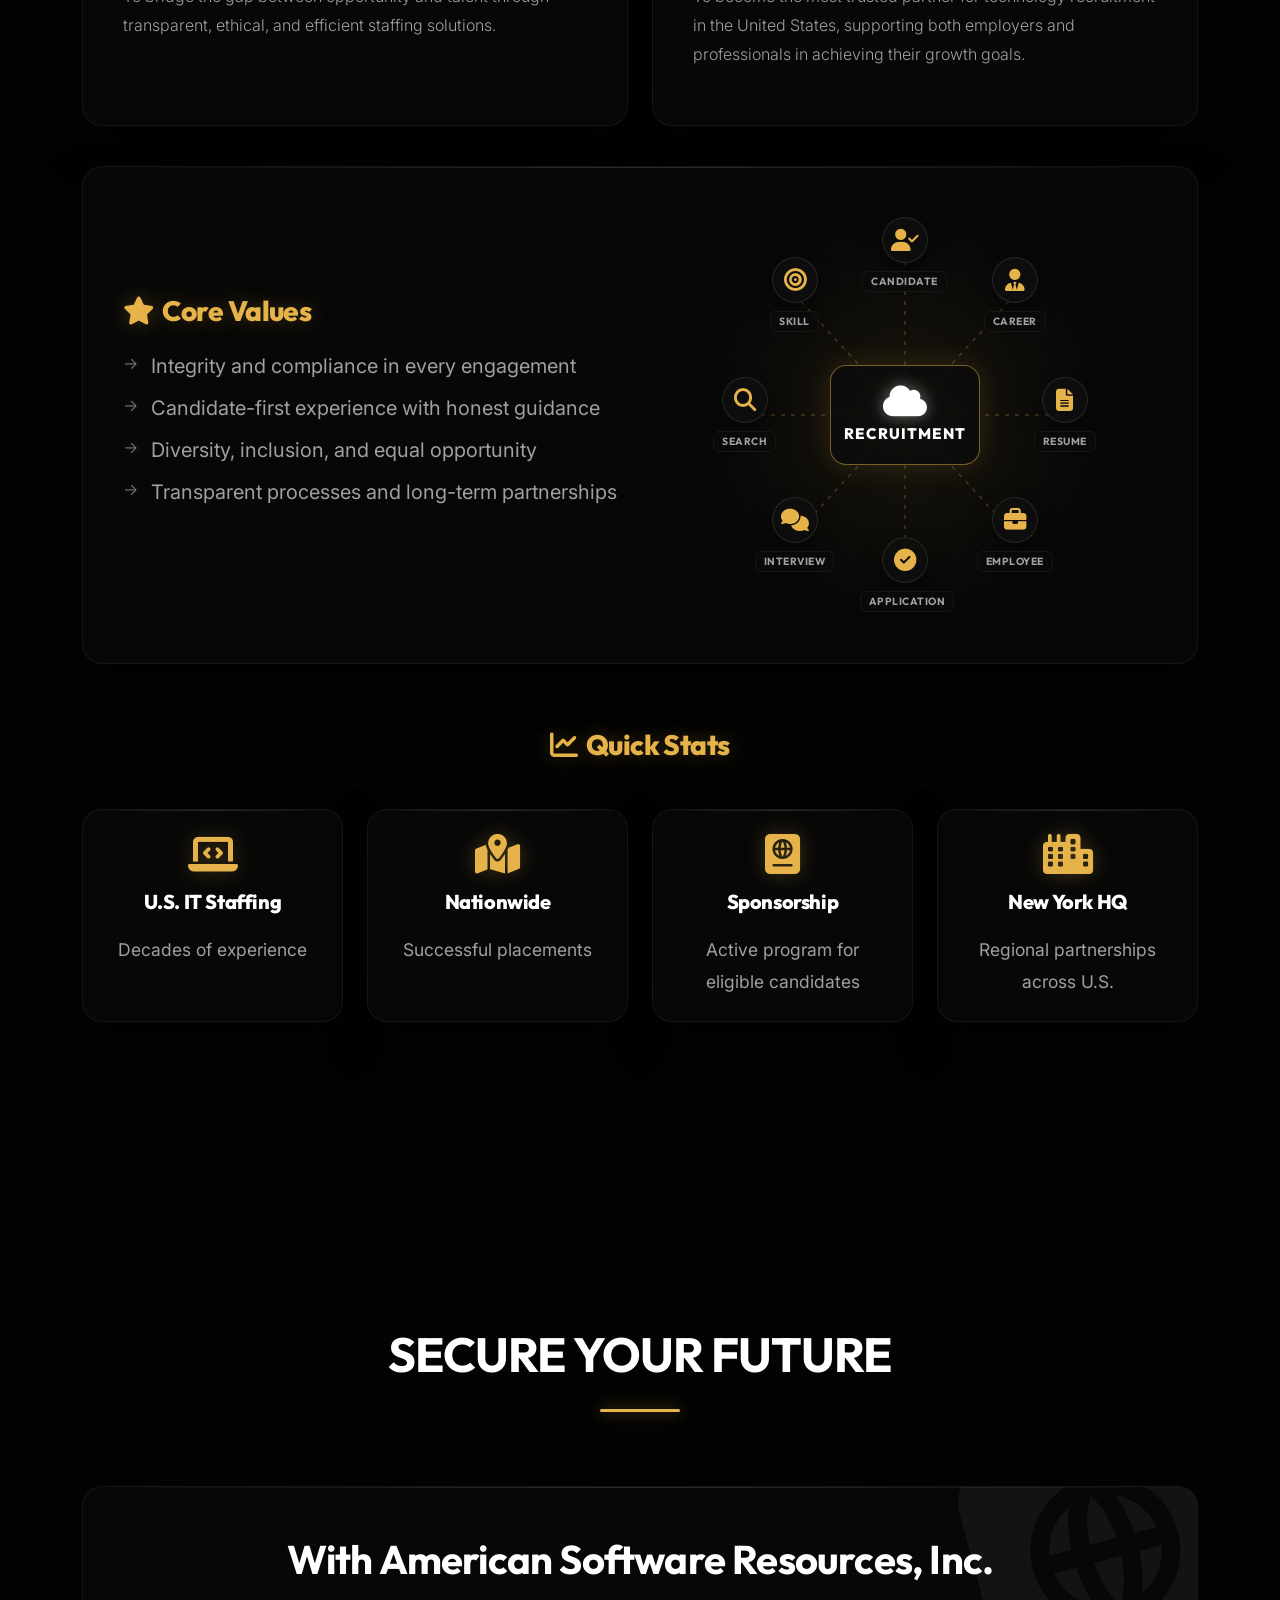
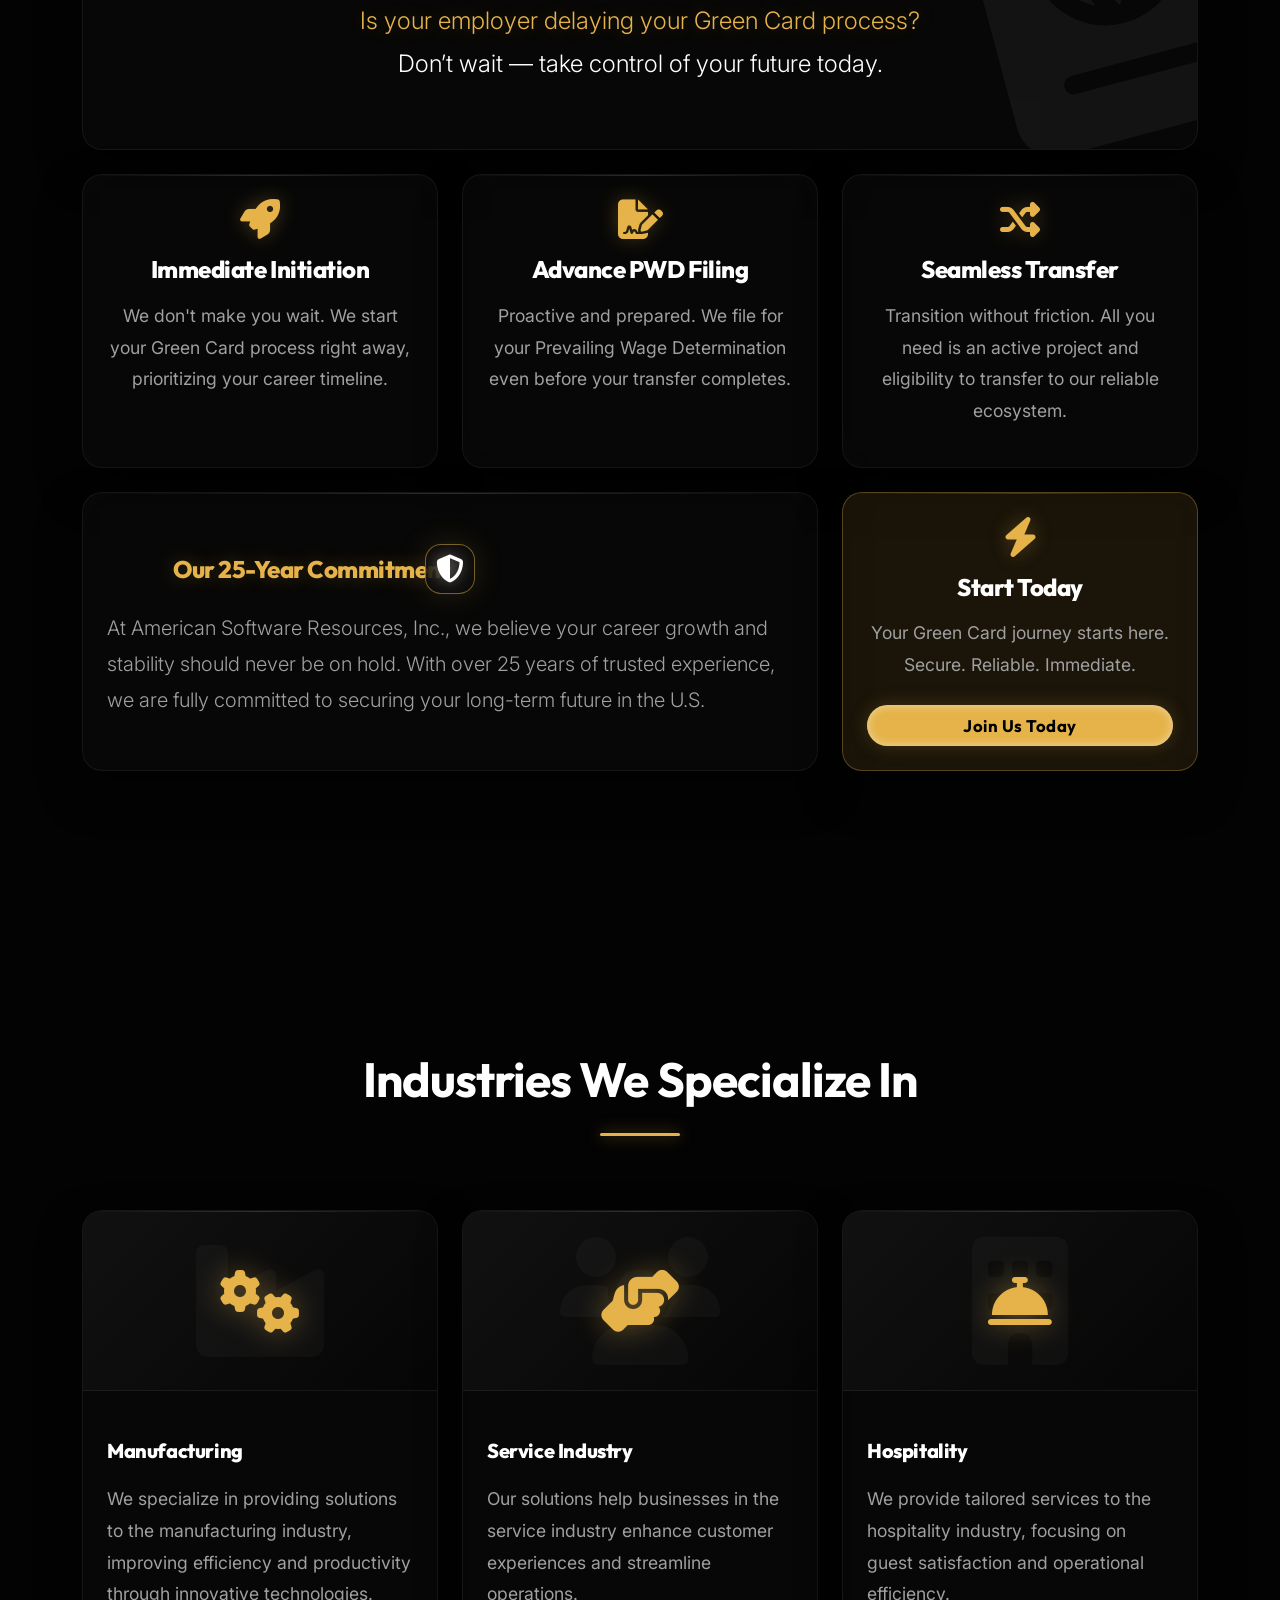
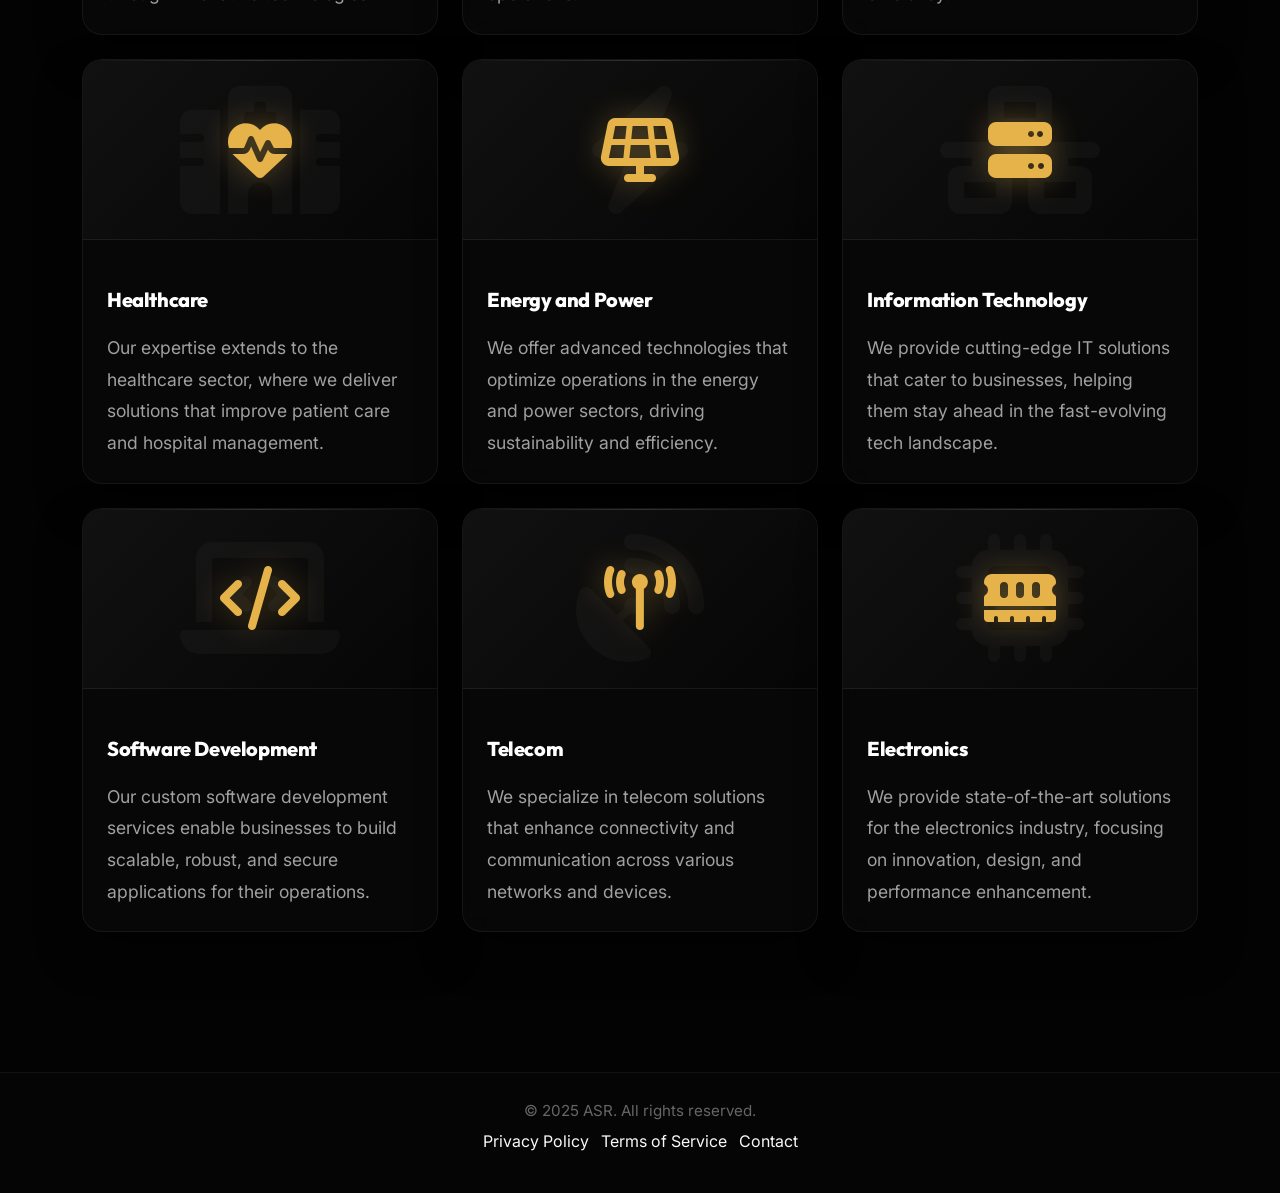
==== commit 86322e19: "Add files via upload" ====
--- a/index.html
+++ b/index.html
@@ -7,124 +7,43 @@
     <title>ASR</title>
     <!-- Bootstrap 5 CSS -->
     <link href="https://cdn.jsdelivr.net/npm/bootstrap@5.3.2/dist/css/bootstrap.min.css" rel="stylesheet">
+    <!-- Font Awesome -->
+    <link rel="stylesheet" href="https://cdnjs.cloudflare.com/ajax/libs/font-awesome/6.4.0/css/all.min.css">
+    <!-- AOS Animation Library -->
+    <link href="https://unpkg.com/aos@2.3.1/dist/aos.css" rel="stylesheet">
+    <!-- Custom Modern CSS -->
+    <link rel="stylesheet" href="modern.css">
     <style>
-        body {
-
-
-            padding-top: 56px;
-            /* matches Bootstrap 5 navbar height */
-            background: url("Asr_bg_website.jpg") no-repeat center top;
-            background-size: cover;
-            background-attachment: scroll;
-            font-family: Arial, sans-serif;
-        }
-
-        .cover-overlay {
-            background-color: rgba(0, 0, 0, 0.0);
-            height: 100%;
-            display: flex;
-            align-items: center;
-            justify-content: center;
-            text-align: center;
-        }
-
-        .CompanyOverview-section,
-        .industries-section {
-            padding: 50px 0;
-        }
-
-        /*.CompanyOverview-section {
-            background-color: #f8f9fa;
-        }
-
-        .industries-section {
-            background-color: #e9ecef;
-        }*/
-
-        .card-body h5 {
-            font-size: 1.25rem;
-            font-weight: bold;
-        }
-
         .cover {
             height: 100vh;
-
             background-size: cover;
-            /* color: white;*/
             position: relative;
-            /*background: url('ASR_bg.png') no-repeat center center/cover;*/
             min-height: 100vh;
-            /* full screen height */
-        }
-
-        .CompanyOverview-section {
-
-
-
-            background-size: cover;
-            /* color: white;*/
-            position: relative;
-            /* background: url('ASR_n_bg2.png') no-repeat center center/cover;*/
         }
 
         .cover-overlay {
-            background: rgba(0, 0, 0, 0.0);
-            /* dark overlay for readability */
+            background: linear-gradient(to bottom, rgba(3, 3, 3, 0.4), rgba(3, 3, 3, 0.95));
             height: 100%;
             width: 100%;
             position: absolute;
             top: 0;
             left: 0;
-        }
-
-        .transparent-navbar {
-            background-color: rgba(0, 0, 0, 0) !important;
-            /* fully transparent */
-            transition: background-color 0.4s ease;
-            /* smooth transition */
-        }
-
-        .transparent-navbar.scrolled {
-            background-color: rgba(0, 0, 0, 0.8) !important;
-            /* 50% opacity */
-        }
-
+            display: flex;
+            align-items: center;
+            justify-content: center;
+            text-align: center;
+        }
 
         /* Fade animation */
         .fade-text {
             opacity: 0;
-            transition: opacity 1s ease-in-out;
+            transform: translateY(20px);
+            transition: opacity 1s cubic-bezier(0.19, 1, 0.22, 1), transform 1s cubic-bezier(0.19, 1, 0.22, 1);
         }
 
         .fade-text.show {
             opacity: 1;
-        }
-
-        .green-card-section {
-            background-color: rgba(0, 0, 0, 0);
-            /* black background */
-            padding: 80px 20px;
-        }
-
-        .green-card-section h1 {
-            color: #d4af37;
-            /* gold look */
-        }
-
-        .green-card-section h2 {
-            color: #ffffff;
-            letter-spacing: 1px;
-        }
-
-        .green-card-section ul li {
-            font-size: 1.1rem;
-        }
-
-        .green-card-section p,
-        .green-card-section h4 {
-            max-width: 800px;
-            margin-left: auto;
-            margin-right: auto;
+            transform: translateY(0);
         }
 
         .bg-video {
@@ -135,20 +54,30 @@
             height: 100%;
             object-fit: cover;
             z-index: -1;
-            opacity: 0.35;
-            /* transparent so text is visible */
+            opacity: 0.25;
+            /* Dimmer for sleek aesthetic */
+        }
+
+        /* Green card specific section fixes */
+        .green-card-section {
+            background-color: transparent;
+            padding: 80px 20px;
+        }
+
+        .green-card-section h1 {
+            color: #e5b349;
         }
     </style>
 </head>
 
-<body class="text-white bg-dark">
+<body class="bg-home">
 
     <!-- Header / Navbar -->
     <nav class="navbar navbar-expand-lg navbar-dark fixed-top transparent-navbar">
         <div class="container">
             <!-- Logo + Company Name -->
-            <a class="navbar-brand d-flex align-items-center" href="#">
-                <img src="ASR_new_white_logo.png" alt="Logo" width="80" height="40" class="me-2">
+            <a class="navbar-brand d-flex align-items-center mb-0" href="#">
+                <img src="ASR_new_white_logo.png" alt="Logo" width="80" height="40">
                 AMERICAN SOFTWARE RESOURCES, Inc
             </a>
 
@@ -183,21 +112,22 @@
             <div class="container">
                 <div class="row align-items-center">
                     <!-- Left Side: Text -->
-                    <div class="col-md-6 text-center">
-                        <h1 class="display-5 fw-bold">American Software Resources, Inc</h1>
-                        <br>
+                    <div class="col-md-7 text-center text-md-start">
+                        <h1 class="display-3 fw-bold mb-4" style="line-height: 1.1;">American Software Resources, Inc
+                        </h1>
                         <!-- Rotating Content -->
-                        <div id="rotating-content">
-                            <h2 class="display-7 fw-bold fade-text">Simplifying IT</h2>
-                            <p class="lead fade-text">We determine the best possible solution that fits your need &
-                                budget.</p>
+                        <div id="rotating-content" class="mb-5">
+                            <h2 class="display-6 fw-bold fade-text text-gold mb-3">Simplifying IT</h2>
+                            <p class="lead fade-text" style="font-size: 1.25rem;">We determine the best possible
+                                solution that fits your need &amp; budget.</p>
                         </div>
                     </div>
 
                     <!-- Right Side: Buttons -->
-                    <div class="col-md-6 text-center mt-3 mt-md-0">
-                        <a href="#jobs" class="btn btn-primary btn-lg me-2">Find Job</a>
-                        <a href="#hire" class="btn btn-outline-light btn-lg">Hire Talent</a>
+                    <div class="col-md-5 text-center text-md-end mt-4 mt-md-0" data-aos="fade-left">
+                        <a href="Careers.html" class="btn btn-gold btn-lg me-md-3 mb-3 mb-md-0 d-block d-md-inline-block">Find
+                            Job</a>
+                        <a href="Contact_Us.html" class="btn btn-outline-gold btn-lg d-block d-md-inline-block">Hire Talent</a>
                     </div>
                 </div>
             </div>
@@ -207,202 +137,238 @@
 
 
     <!-- About Us Section -->
-    <section id="CompanyOverview" class="CompanyOverview-section">
+    <section id="CompanyOverview" class="page-section">
         <div class="container fs-5">
-            <br>
-
-            <h2 class="display-5 fw-bold  d-flex flex-row justify-content-center">Empowering America’s IT Workforce</h2>
-
-
-            <p class="lead py-3 text-center">
+            <h2 class="display-5 fw-bold text-center" data-aos="fade-up">Empowering America’s IT Workforce</h2>
+            <div class="gold-line" data-aos="fade-up"></div>
+
+            <p class="lead py-3 text-center mb-5" data-aos="fade-up" data-aos-delay="100"
+                style="max-width: 800px; margin: 0 auto;">
                 American Software Resources, Inc. (ASR) is a U.S.-based IT staffing and recruitment company helping
                 enterprises find exceptional technology talent across the nation.
                 For over two decades, ASR has connected skilled developers, analysts, and engineers with leading
                 U.S. organizations — building long-term relationships based on trust, compliance, and
                 performance.
             </p>
-            <br>
-            <div class="row py-4    ">
+
+            <div class="row g-4" data-aos="fade-up">
+                <!-- Mission & Vision Cards -->
                 <div class="col-md-6">
-                    <h2 id="mission-heading">Our Mission</h2>
-                    <p class="lead">
-                        To bridge the gap between opportunity and talent through transparent, ethical, and efficient
-                        staffing solutions.
-                    </p>
+                    <div class="glass-card h-100">
+                        <h3 id="mission-heading" class="text-gold mb-3"><i class="fas fa-bullseye me-2"></i>Our Mission
+                        </h3>
+                        <p class="lead fs-6">
+                            To bridge the gap between opportunity and talent through transparent, ethical, and efficient
+                            staffing solutions.
+                        </p>
+                    </div>
                 </div>
                 <div class="col-md-6">
-                    <!-- <img src="recuitment.png" alt="About Us" class="img-fluid rounded shadow">-->
-
-
-                    <h2 id="vision-heading">Our Vision</h2>
-                    <p class="lead">
-                        To become the most trusted partner for technology recruitment in the United States,
-                        supporting
-                        both employers and professionals in achieving their growth goals.
-                    </p>
-
-
+                    <div class="glass-card h-100">
+                        <h3 id="vision-heading" class="text-gold mb-3"><i class="fas fa-eye me-2"></i>Our Vision</h3>
+                        <p class="lead fs-6">
+                            To become the most trusted partner for technology recruitment in the United States,
+                            supporting both employers and professionals in achieving their growth goals.
+                        </p>
+                    </div>
+                </div>
+
+                <!-- Core Values Card (Full Width with Graphic) -->
+                <div class="col-12 py-3">
+                    <div class="glass-card container-fluid py-5">
+                        <div class="row align-items-center">
+                            <div class="col-md-6 mb-4 mb-md-0 d-flex flex-column justify-content-center">
+                                <h3 id="values-heading" class="text-gold mb-4"><i class="fas fa-star me-2"></i>Core
+                                    Values</h3>
+                                <ul class="custom-list">
+                                    <li>Integrity and compliance in every engagement</li>
+                                    <li>Candidate-first experience with honest guidance</li>
+                                    <li>Diversity, inclusion, and equal opportunity</li>
+                                    <li>Transparent processes and long-term partnerships</li>
+                                </ul>
+                            </div>
+                            <div class="col-md-6 d-flex justify-content-center">
+                                <!-- Animated Recruitment Vector -->
+                                <div class="vector-animation-container">
+                                    <svg class="vector-lines">
+                                        <g class="animated-line">
+                                            <line x1="200" y1="200" x2="200" y2="40" />
+                                            <line x1="200" y1="200" x2="310" y2="80" />
+                                            <line x1="200" y1="200" x2="360" y2="200" />
+                                            <line x1="200" y1="200" x2="310" y2="320" />
+                                            <line x1="200" y1="200" x2="200" y2="360" />
+                                            <line x1="200" y1="200" x2="90" y2="320" />
+                                            <line x1="200" y1="200" x2="40" y2="200" />
+                                            <line x1="200" y1="200" x2="90" y2="80" />
+                                        </g>
+                                    </svg>
+                                    <div class="vector-center">
+                                        <i class="fas fa-cloud"></i>
+                                        <span>RECRUITMENT</span>
+                                    </div>
+                                    <div class="vector-node vector-node-1"><i
+                                            class="fas fa-user-check"></i><span>CANDIDATE</span></div>
+                                    <div class="vector-node vector-node-2"><i
+                                            class="fas fa-user-tie"></i><span>CAREER</span></div>
+                                    <div class="vector-node vector-node-3"><i
+                                            class="fas fa-file-alt"></i><span>RESUME</span></div>
+                                    <div class="vector-node vector-node-4"><i
+                                            class="fas fa-briefcase"></i><span>EMPLOYEE</span></div>
+                                    <div class="vector-node vector-node-5"><i
+                                            class="fas fa-check-circle"></i><span>APPLICATION</span></div>
+                                    <div class="vector-node vector-node-6"><i
+                                            class="fas fa-comments"></i><span>INTERVIEW</span></div>
+                                    <div class="vector-node vector-node-7"><i
+                                            class="fas fa-search"></i><span>SEARCH</span></div>
+                                    <div class="vector-node vector-node-8"><i
+                                            class="fas fa-bullseye"></i><span>SKILL</span></div>
+                                </div>
+                            </div>
+                        </div>
+                    </div>
+                </div>
+
+                <!-- Quick Stats -->
+                <div class="col-12 text-center py-4">
+                    <h3 class="text-gold mb-5"><i class="fas fa-chart-line me-2"></i>Quick Stats</h3>
+                    <div class="row g-4 justify-content-center">
+                        <div class="col-md-3 col-6">
+                            <div class="glass-card text-center h-100 p-4">
+                                <i class="fas fa-laptop-code text-gold fs-1 mb-3 anim-float"></i>
+                                <h5 class="text-white">U.S. IT Staffing</h5>
+                                <p class="small text-light-muted mb-0">Decades of experience</p>
+                            </div>
+                        </div>
+                        <div class="col-md-3 col-6">
+                            <div class="glass-card text-center h-100 p-4">
+                                <i class="fas fa-map-marked-alt text-gold fs-1 mb-3 anim-float"
+                                    style="animation-delay: 0.5s;"></i>
+                                <h5 class="text-white">Nationwide</h5>
+                                <p class="small text-light-muted mb-0">Successful placements</p>
+                            </div>
+                        </div>
+                        <div class="col-md-3 col-6">
+                            <div class="glass-card text-center h-100 p-4">
+                                <i class="fas fa-passport text-gold fs-1 mb-3 anim-float"
+                                    style="animation-delay: 1s;"></i>
+                                <h5 class="text-white">Sponsorship</h5>
+                                <p class="small text-light-muted mb-0">Active program for eligible candidates</p>
+                            </div>
+                        </div>
+                        <div class="col-md-3 col-6">
+                            <div class="glass-card text-center h-100 p-4">
+                                <i class="fas fa-city text-gold fs-1 mb-3 anim-float"
+                                    style="animation-delay: 1.5s;"></i>
+                                <h5 class="text-white">New York HQ</h5>
+                                <p class="small text-light-muted mb-0">Regional partnerships across U.S.</p>
+                            </div>
+                        </div>
+                    </div>
                 </div>
             </div>
-
-            <div class="row py-5">
-                <div class="col-md-6">
-                    <img src="recuitment.png" alt="About Us" class="img-fluid rounded shadow"
-                        style="width: 400px; height: auto;">
-                </div>
-                <div class="col-md-6 d-flex flex-column justify-content-center">
-                    <!-- <img src="recuitment.png" alt="About Us" class="img-fluid rounded shadow">-->
-
-
-                    <h2 id="values-heading">Core Values</h2>
-                    <ul>
-                        <li>Integrity and compliance in every engagement</li>
-                        <li>Candidate-first experience with honest guidance</li>
-                        <li>Diversity, inclusion, and equal opportunity</li>
-                        <li>Transparent processes and long-term partnerships</li>
-                    </ul>
-
-
-                </div>
-            </div>
-
-            <div class="row py-5">
-                <div class="col-md-6 d-flex flex-column justify-content-center">
-
-                    <h2 id="values-heading">Quick Stats</h2>
-                    <ul>
-                        <li>Experience in U.S. IT staffing</li>
-                        <li>Successful placements nationwide</li>
-                        <li>Active sponsorship program for eligible candidates</li>
-                        <li>Offices in New York and regional partnerships across the U.S.</li>
-                    </ul>
-                </div>
-                <div class="col-md-6 ">
-                    <img src="recuitment.png" alt="About Us" class="img-fluid rounded shadow"
-                        style="width: 400px; height: auto;">
-
-
-                </div>
-            </div>
-
-            <!-- <div class="row">
-                <div class="col-md-6">
-
-
-
-                    <h2 id="mission-heading">Our Mission</h2>
-                    <p class="lead">
-                        To bridge the gap between opportunity and talent through transparent, ethical, and efficient
-                        staffing solutions.
-                    </p>
-
-
-
-                    <h2 id="values-heading">Core Values</h2>
-                    <ul>
-                        <li>Integrity and compliance in every engagement</li>
-                        <li>Candidate-first experience with honest guidance</li>
-                        <li>Diversity, inclusion, and equal opportunity</li>
-                        <li>Transparent processes and long-term partnerships</li>
-                    </ul>
-
-                    <h2 id="values-heading">Quick Stats</h2>
-                    <ul>
-                        <li>Experience in U.S. IT staffing</li>
-                        <li>Successful placements nationwide</li>
-                        <li>Active sponsorship program for eligible candidates</li>
-                        <li>Offices in New York and regional partnerships across the U.S.</li>
-                    </ul>
-
-                </div>
-                <div class="col-md-6">
-                    <- <img src="recuitment.png" alt="About Us" class="img-fluid rounded shadow">->
-                    <div class="col-md-6">
-
-
-                        <h2 id="vision-heading">Our Vision</h2>
-                        <p class="lead">
-                            To become the most trusted partner for technology recruitment in the United States,
-                            supporting
-                            both employers and professionals in achieving their growth goals.
-                        </p>
-
-
-                        <h2 id="values-heading">Quick Stats</h2>
-                        <ul>
-                            <li>Experience in U.S. IT staffing</li>
-                            <li>Successful placements nationwide</li>
-                            <li>Active sponsorship program for eligible candidates</li>
-                            <li>Offices in New York and regional partnerships across the U.S.</li>
-                        </ul>
-
-                    </div>
-                </div>
-            </div> -->
         </div>
     </section>
 
     <!-- Green Card Section -->
-    <section class="green-card-section py-5 text-center text-light">
+    <section class="page-section">
         <div class="container">
-            <!-- Heading -->
-            <h2 class="fw-bold text-uppercase mb-3">Secure Your Future With</h2>
-            <h1 class="fw-bold text-warning mb-4">American Software Resources, Inc.</h1>
-
-            <!-- Logo -->
-            <div class="mb-4">
-                <img src="ASR_new_white_logo.png" alt="ASR Logo" class="img-fluid" style="max-width: 280px;">
+            <h2 class="display-5 text-center fw-bold text-uppercase mb-1" data-aos="fade-up">Secure Your Future</h2>
+            <div class="gold-line" data-aos="fade-up"></div>
+
+            <div class="row g-4 mt-4" data-aos="fade-up">
+                <!-- Main Header Card -->
+                <div class="col-12">
+                    <div class="glass-card text-center p-5 position-relative overflow-hidden">
+                        <div class="position-absolute align-items-center justify-content-center d-flex z-0"
+                            style="opacity: 0.05; top: -50px; right: -50px; transform: rotate(-15deg);">
+                            <i class="fas fa-passport" style="font-size: 300px;"></i>
+                        </div>
+                        <div class="position-relative z-1">
+                            <h2 class="display-6 fw-bold text-white mb-3">With American Software Resources, Inc.</h2>
+                            <p class="lead text-gold mb-0 fs-4">Is your employer delaying your Green Card process?</p>
+                            <p class="lead text-white fs-4">Don’t wait — take control of your future today.</p>
+                        </div>
+                    </div>
+                </div>
+
+                <!-- Benefits Cards (Bento style) -->
+                <div class="col-md-4">
+                    <div class="glass-card h-100 p-4 text-center">
+                        <i class="fas fa-rocket text-gold fs-1 mb-3 anim-float"></i>
+                        <h4 class="text-white mb-3">Immediate Initiation</h4>
+                        <p class="text-light-muted">We don't make you wait. We start your Green Card process right away,
+                            prioritizing your career timeline.</p>
+                    </div>
+                </div>
+
+                <div class="col-md-4">
+                    <div class="glass-card h-100 p-4 text-center">
+                        <i class="fas fa-file-signature text-gold fs-1 mb-3 anim-float"
+                            style="animation-delay: 0.5s;"></i>
+                        <h4 class="text-white mb-3">Advance PWD Filing</h4>
+                        <p class="text-light-muted">Proactive and prepared. We file for your Prevailing Wage
+                            Determination even before your transfer completes.</p>
+                    </div>
+                </div>
+
+                <div class="col-md-4">
+                    <div class="glass-card h-100 p-4 text-center">
+                        <i class="fas fa-random text-gold fs-1 mb-3 anim-float" style="animation-delay: 1s;"></i>
+                        <h4 class="text-white mb-3">Seamless Transfer</h4>
+                        <p class="text-light-muted">Transition without friction. All you need is an active project and
+                            eligibility to transfer to our reliable ecosystem.</p>
+                    </div>
+                </div>
+
+                <!-- Commitment Statement Card -->
+                <div class="col-md-8">
+                    <div class="glass-card h-100 p-4 d-flex flex-column justify-content-center">
+                        <div class="d-flex align-items-center mb-3">
+                            <div class="vector-center small-vector d-inline-flex me-3 position-relative"
+                                style="width: 50px; height: 50px;">
+                                <i
+                                    class="fas fa-shield-alt fs-3 position-absolute top-50 start-50 translate-middle"></i>
+                            </div>
+                            <h4 class="text-gold mb-0">Our 25-Year Commitment</h4>
+                        </div>
+                        <p class="text-light-muted lead mb-0">
+                            At American Software Resources, Inc., we believe your career growth and stability should
+                            never be on hold. With over 25 years of trusted experience, we are fully committed to
+                            securing your long-term future in the U.S.
+                        </p>
+                    </div>
+                </div>
+
+                <!-- CTA Card -->
+                <div class="col-md-4">
+                    <div class="glass-card h-100 p-4 text-center"
+                        style="background: rgba(229, 179, 73, 0.1); border-color: rgba(229, 179, 73, 0.3);">
+                        <i class="fas fa-bolt text-gold fs-1 mb-3 anim-signal"></i>
+                        <h4 class="text-white mb-3">Start Today</h4>
+                        <p class="text-light-muted mb-4">Your Green Card journey starts here. Secure. Reliable.
+                            Immediate.</p>
+                        <a href="Contact_Us.html" class="btn btn-gold w-100 py-2 fw-bold">Join Us Today</a>
+                    </div>
+                </div>
             </div>
-
-            <!-- Subheading -->
-            <h5 class="fw-bold mb-4">
-                Is your employer delaying your Green Card process?<br>
-                Don’t wait — take control of your future today.
-            </h5>
-
-            <!-- Benefits List -->
-            <ul class="list-unstyled text-start d-inline-block">
-                <li class="mb-3">
-                    ✅ <strong>Immediate Green Card Initiation</strong> – We start your process right away.
-                </li>
-                <li class="mb-3">
-                    ✅ <strong>PWD Filing in Advance</strong> – We file for your PWD even before your transfer.
-                </li>
-                <li class="mb-3">
-                    ✅ <strong>Seamless Transfer Process</strong> – All you need is an active project and eligibility to
-                    transfer.
-                </li>
-            </ul>
-
-            <!-- Paragraph -->
-            <p class="lead mt-4">
-                At American Software Resources, Inc., we believe your career growth and stability should never be on
-                hold.
-                With over 25 years of trusted experience, we are committed to securing your long-term future in the U.S.
-            </p>
-
-            <!-- Call to Action -->
-            <p class="fw-bold text-danger mt-3">
-                📌 Join us today and step into a future of certainty and success.
-            </p>
-
-            <h4 class="fw-bold text-warning mt-4">
-                ⚡ Your Green Card journey starts here. Secure. Reliable. Immediate. ⚡
-            </h4>
         </div>
     </section>
 
 
     <!-- Industries We Specialize In Section -->
-    <section id="industries" class="industries-section">
+    <section id="industries" class="page-section">
         <div class="container">
-            <h2 class="display-5 fw-bold text-center mb-5">Industries We Specialize In</h2>
-            <div class="row row-cols-1 row-cols-md-3 g-4">
+            <h2 class="display-5 fw-bold text-center mb-1" data-aos="fade-up">Industries We Specialize In</h2>
+            <div class="gold-line" data-aos="fade-up"></div>
+            <div class="row row-cols-1 row-cols-md-3 g-4 mt-4">
                 <!-- Manufacturing Card -->
-                <div class="col">
-                    <div class="card h-100 text-white bg-dark">
-                        <img src="Manufacturing.png" class="card-img-top" alt="Manufacturing">
-                        <div class="card-body">
+                <div class="col" data-aos="fade-up" data-aos-delay="100">
+                    <div class="card h-100 glass-card p-0 overflow-hidden">
+                        <div class="industry-vector-container">
+                            <i class="industry-bg-element fas fa-industry"></i>
+                            <i class="industry-icon anim-spin fas fa-cogs"></i>
+                        </div>
+                        <div class="card-body p-4 pt-5">
                             <h5 class="card-title">Manufacturing</h5>
                             <p class="card-text">We specialize in providing solutions to the manufacturing industry,
                                 improving efficiency and productivity through innovative technologies.</p>
@@ -410,10 +376,13 @@
                     </div>
                 </div>
                 <!-- Service Industry Card -->
-                <div class="col">
-                    <div class="card h-100 text-white bg-dark">
-                        <img src="service_industry.png" class="card-img-top" alt="Service Industry">
-                        <div class="card-body">
+                <div class="col" data-aos="fade-up" data-aos-delay="200">
+                    <div class="card h-100 glass-card p-0 overflow-hidden">
+                        <div class="industry-vector-container">
+                            <i class="industry-bg-element fas fa-users"></i>
+                            <i class="industry-icon anim-float fas fa-hands-helping"></i>
+                        </div>
+                        <div class="card-body p-4 pt-5">
                             <h5 class="card-title">Service Industry</h5>
                             <p class="card-text">Our solutions help businesses in the service industry enhance customer
                                 experiences and streamline operations.</p>
@@ -421,10 +390,13 @@
                     </div>
                 </div>
                 <!-- Hospitality Card -->
-                <div class="col">
-                    <div class="card h-100 text-white bg-dark">
-                        <img src="Hospitality.png" class="card-img-top" alt="Hospitality">
-                        <div class="card-body">
+                <div class="col" data-aos="fade-up" data-aos-delay="300">
+                    <div class="card h-100 glass-card p-0 overflow-hidden">
+                        <div class="industry-vector-container">
+                            <i class="industry-bg-element fas fa-building"></i>
+                            <i class="industry-icon anim-float fas fa-concierge-bell"></i>
+                        </div>
+                        <div class="card-body p-4 pt-5">
                             <h5 class="card-title">Hospitality</h5>
                             <p class="card-text">We provide tailored services to the hospitality industry, focusing on
                                 guest satisfaction and operational efficiency.</p>
@@ -432,10 +404,13 @@
                     </div>
                 </div>
                 <!-- Healthcare Card -->
-                <div class="col">
-                    <div class="card h-100 text-white bg-dark">
-                        <img src="Healthcare.png" class="card-img-top" alt="Healthcare">
-                        <div class="card-body">
+                <div class="col" data-aos="fade-up" data-aos-delay="100">
+                    <div class="card h-100 glass-card p-0 overflow-hidden">
+                        <div class="industry-vector-container">
+                            <i class="industry-bg-element fas fa-hospital"></i>
+                            <i class="industry-icon anim-pulse fas fa-heartbeat"></i>
+                        </div>
+                        <div class="card-body p-4 pt-5">
                             <h5 class="card-title">Healthcare</h5>
                             <p class="card-text">Our expertise extends to the healthcare sector, where we deliver
                                 solutions that improve patient care and hospital management.</p>
@@ -443,10 +418,13 @@
                     </div>
                 </div>
                 <!-- Energy and Power Card -->
-                <div class="col">
-                    <div class="card h-100 text-white bg-dark">
-                        <img src="energya_and_power.png" class="card-img-top" alt="Energy and Power">
-                        <div class="card-body">
+                <div class="col" data-aos="fade-up" data-aos-delay="200">
+                    <div class="card h-100 glass-card p-0 overflow-hidden">
+                        <div class="industry-vector-container">
+                            <i class="industry-bg-element fas fa-bolt"></i>
+                            <i class="industry-icon anim-signal fas fa-solar-panel"></i>
+                        </div>
+                        <div class="card-body p-4 pt-5">
                             <h5 class="card-title">Energy and Power</h5>
                             <p class="card-text">We offer advanced technologies that optimize operations in the energy
                                 and power sectors, driving sustainability and efficiency.</p>
@@ -454,10 +432,13 @@
                     </div>
                 </div>
                 <!-- Information Technology Card -->
-                <div class="col">
-                    <div class="card h-100 text-white bg-dark">
-                        <img src="IT_services.png" class="card-img-top" alt="Information Technology">
-                        <div class="card-body">
+                <div class="col" data-aos="fade-up" data-aos-delay="300">
+                    <div class="card h-100 glass-card p-0 overflow-hidden">
+                        <div class="industry-vector-container">
+                            <i class="industry-bg-element fas fa-network-wired"></i>
+                            <i class="industry-icon anim-float fas fa-server"></i>
+                        </div>
+                        <div class="card-body p-4 pt-5">
                             <h5 class="card-title">Information Technology</h5>
                             <p class="card-text">We provide cutting-edge IT solutions that cater to businesses, helping
                                 them stay ahead in the fast-evolving tech landscape.</p>
@@ -465,10 +446,13 @@
                     </div>
                 </div>
                 <!-- Software Development Card -->
-                <div class="col">
-                    <div class="card h-100 text-white bg-dark">
-                        <img src="software_development.png" class="card-img-top" alt="Software Development">
-                        <div class="card-body">
+                <div class="col" data-aos="fade-up" data-aos-delay="100">
+                    <div class="card h-100 glass-card p-0 overflow-hidden">
+                        <div class="industry-vector-container">
+                            <i class="industry-bg-element fas fa-laptop-code"></i>
+                            <i class="industry-icon anim-float fas fa-code"></i>
+                        </div>
+                        <div class="card-body p-4 pt-5">
                             <h5 class="card-title">Software Development</h5>
                             <p class="card-text">Our custom software development services enable businesses to build
                                 scalable, robust, and secure applications for their operations.</p>
@@ -476,10 +460,13 @@
                     </div>
                 </div>
                 <!-- Telecom Card -->
-                <div class="col">
-                    <div class="card h-100 text-white bg-dark">
-                        <img src="Telecom.png" class="card-img-top" alt="Telecom">
-                        <div class="card-body">
+                <div class="col" data-aos="fade-up" data-aos-delay="200">
+                    <div class="card h-100 glass-card p-0 overflow-hidden">
+                        <div class="industry-vector-container">
+                            <i class="industry-bg-element fas fa-satellite-dish"></i>
+                            <i class="industry-icon anim-signal fas fa-broadcast-tower"></i>
+                        </div>
+                        <div class="card-body p-4 pt-5">
                             <h5 class="card-title">Telecom</h5>
                             <p class="card-text">We specialize in telecom solutions that enhance connectivity and
                                 communication across various networks and devices.</p>
@@ -487,10 +474,13 @@
                     </div>
                 </div>
                 <!-- Electronics Card -->
-                <div class="col">
-                    <div class="card h-100 text-white bg-dark">
-                        <img src="Electronics.png" class="card-img-top" alt="Electronics">
-                        <div class="card-body">
+                <div class="col" data-aos="fade-up" data-aos-delay="300">
+                    <div class="card h-100 glass-card p-0 overflow-hidden">
+                        <div class="industry-vector-container">
+                            <i class="industry-bg-element fas fa-microchip"></i>
+                            <i class="industry-icon anim-float fas fa-memory"></i>
+                        </div>
+                        <div class="card-body p-4 pt-5">
                             <h5 class="card-title">Electronics</h5>
                             <p class="card-text">We provide state-of-the-art solutions for the electronics industry,
                                 focusing on innovation, design, and performance enhancement.</p>
@@ -559,17 +549,28 @@
         showMessage();
         setInterval(showMessage, 5000); // every 3 seconds
     </script>
+    <!-- AOS Animation JS -->
+    <script src="https://unpkg.com/aos@2.3.1/dist/aos.js"></script>
+    <script>
+        AOS.init({
+            duration: 800,
+            once: true,
+            offset: 100
+        });
+    </script>
     <!-- Bootstrap JS -->
     <script src="https://cdn.jsdelivr.net/npm/bootstrap@5.3.2/dist/js/bootstrap.bundle.min.js"></script>
 </body>
 <!-- Footer -->
-<footer class="bg-dark text-light py-4 mt-5">
+<footer class="bg-dark text-light py-4">
     <div class="container text-center">
         <p class="mb-1">&copy; 2025 ASR. All rights reserved.</p>
         <ul class="list-inline">
-            <li class="list-inline-item"><a href="#" class="text-light text-decoration-none">Privacy Policy</a></li>
-            <li class="list-inline-item"><a href="#" class="text-light text-decoration-none">Terms of Service</a></li>
-            <li class="list-inline-item"><a href="#" class="text-light text-decoration-none">Contact</a></li>
+            <li class="list-inline-item"><a href="Privacy_Policy.html" class="text-light text-decoration-none">Privacy
+                    Policy</a></li>
+            <li class="list-inline-item"><a href="Terms_of_Service.html" class="text-light text-decoration-none">Terms of Service</a></li>
+            <li class="list-inline-item"><a href="Contact_Us.html" class="text-light text-decoration-none">Contact</a>
+            </li>
         </ul>
     </div>
 </footer>
--- a/modern.css
+++ b/modern.css
@@ -0,0 +1,756 @@
+/* modern.css - Global Styles for ASR Website (Lovart AI Theme with Parallax) */
+
+@import url('https://fonts.googleapis.com/css2?family=Outfit:wght@300;400;600;800;900&family=Inter:wght@300;400;600;700&display=swap');
+
+body {
+    padding-top: 56px;
+    background-size: cover;
+    background-attachment: fixed;
+    /* Parallax Effect Base */
+    font-family: 'Inter', sans-serif;
+    color: #e6e6e6;
+    background-color: #030303;
+    /* Deep Lovart dark */
+}
+
+/* Background Classes for Parallax */
+body.bg-home {
+    background-image: linear-gradient(rgba(3, 3, 3, 0.65), rgba(3, 3, 3, 0.85)), url("Asr_bg_website.jpg");
+    background-position: center center;
+    background-repeat: no-repeat;
+    background-attachment: fixed;
+    /* Parallax Magic */
+}
+
+body.bg-visa {
+    background-image: linear-gradient(rgba(3, 3, 3, 0.65), rgba(3, 3, 3, 0.85)), url("Asr_bg_visa.jpg");
+    background-position: center center;
+    background-repeat: no-repeat;
+    background-attachment: fixed;
+    /* Parallax Magic */
+}
+
+/* Typography & Colors */
+h1,
+h2,
+h3,
+h4,
+h5,
+h6 {
+    font-family: 'Outfit', sans-serif;
+    font-weight: 800;
+    letter-spacing: -0.02em;
+    /* Sleek tight tracking */
+    color: #ffffff;
+    /* High contrast white for headings */
+}
+
+/* Specific Gold/Amber glowing accents */
+.text-gold,
+h2.parallax-heading .text-gold {
+    color: #e5b349 !important;
+    /* Richer, brighter gold */
+    text-shadow: 0 0 20px rgba(229, 179, 73, 0.3);
+}
+
+.text-light-muted {
+    color: #a0a0a0 !important;
+    /* Lighter than bootstrap text-muted */
+}
+
+p {
+    line-height: 1.8;
+    color: #a0a0a0;
+    /* Softer text for readability */
+    font-size: 1.1rem;
+}
+
+/* Global Navbar */
+.transparent-navbar {
+    background-color: rgba(3, 3, 3, 0.3) !important;
+    backdrop-filter: blur(10px);
+    transition: background-color 0.4s ease, backdrop-filter 0.4s ease, padding 0.4s ease, border-bottom 0.4s ease;
+    padding: 20px 0;
+    border-bottom: 1px solid rgba(255, 255, 255, 0.0);
+}
+
+.transparent-navbar.scrolled {
+    background-color: rgba(3, 3, 3, 0.85) !important;
+    backdrop-filter: blur(20px);
+    box-shadow: 0 10px 30px rgba(0, 0, 0, 0.8);
+    padding: 12px 0;
+    border-bottom: 1px solid rgba(255, 255, 255, 0.05);
+    /* Fine sleek border */
+}
+
+.navbar-brand {
+    font-family: 'Outfit', sans-serif;
+    font-size: 1.1rem;
+    font-weight: 800;
+    letter-spacing: -0.01em;
+    display: flex !important;
+    align-items: center !important;
+    color: #ffffff !important;
+    white-space: nowrap;
+}
+
+.navbar-brand img {
+    transition: transform 0.4s cubic-bezier(0.175, 0.885, 0.32, 1.275);
+    margin-right: 12px !important;
+    vertical-align: middle;
+}
+
+.navbar-brand:hover img {
+    transform: scale(1.1) rotate(5deg);
+}
+
+.nav-link {
+    font-weight: 600;
+    text-transform: capitalize;
+    font-size: 0.95rem;
+    letter-spacing: 0.2px;
+    color: #a0a0a0 !important;
+    transition: color 0.3s ease, text-shadow 0.3s ease;
+    padding-left: 0.75rem !important;
+    padding-right: 0.75rem !important;
+    white-space: nowrap;
+}
+
+.nav-link:hover,
+.nav-link.active {
+    color: #ffffff !important;
+    text-shadow: 0 0 15px rgba(255, 255, 255, 0.4);
+}
+
+/* Glassmorphism Cards 2.0 (Lovart Style) */
+.glass-card {
+    background: rgba(15, 15, 15, 0.4);
+    /* Very dark transparent */
+    backdrop-filter: blur(24px);
+    -webkit-backdrop-filter: blur(24px);
+    border: 1px solid rgba(255, 255, 255, 0.06);
+    /* Nearly invisible white border */
+    box-shadow: 0 20px 40px rgba(0, 0, 0, 0.5);
+    /* Deep shadow */
+    border-radius: 20px;
+    /* Softer radius */
+    padding: 40px;
+    color: #ffffff;
+    transition: transform 0.5s cubic-bezier(0.19, 1, 0.22, 1), box-shadow 0.5s ease, border 0.5s ease;
+    height: 100%;
+    position: relative;
+    overflow: hidden;
+}
+
+/* Subtle inner glow effect on the top edge */
+.glass-card::before {
+    content: '';
+    position: absolute;
+    top: 0;
+    left: 0;
+    right: 0;
+    height: 1px;
+    background: linear-gradient(90deg, rgba(255, 255, 255, 0), rgba(255, 255, 255, 0.15), rgba(255, 255, 255, 0));
+    z-index: 2;
+}
+
+.glass-card:hover {
+    transform: translateY(-8px) scale(1.01);
+    box-shadow: 0 30px 60px rgba(0, 0, 0, 0.8), 0 0 40px rgba(229, 179, 73, 0.05);
+    border: 1px solid rgba(229, 179, 73, 0.2);
+}
+
+.glass-card h3,
+.glass-card h4,
+.glass-card h5 {
+    color: #ffffff;
+    margin-bottom: 20px;
+    font-weight: 800;
+}
+
+.glass-card p,
+.glass-card li {
+    color: #a0a0a0;
+}
+
+/* Modern Glowing Buttons */
+.btn-gold {
+    background: #e5b349;
+    color: #000000;
+    border: none;
+    font-family: 'Outfit', sans-serif;
+    font-weight: 800;
+    padding: 16px 36px;
+    border-radius: 100px;
+    font-size: 1.05rem;
+    letter-spacing: 0.5px;
+    transition: all 0.4s cubic-bezier(0.19, 1, 0.22, 1);
+    box-shadow: 0 0 20px rgba(229, 179, 73, 0.2), inset 0 0 10px rgba(255, 255, 255, 0.5);
+}
+
+.btn-gold:hover,
+.btn-gold:focus {
+    background: #ffcc5c;
+    transform: translateY(-4px);
+    box-shadow: 0 15px 35px rgba(229, 179, 73, 0.4), inset 0 0 15px rgba(255, 255, 255, 0.8);
+    color: #000;
+}
+
+.btn-outline-gold {
+    background: rgba(255, 255, 255, 0.02);
+    color: #ffffff;
+    border: 1px solid rgba(255, 255, 255, 0.15);
+    font-family: 'Outfit', sans-serif;
+    font-weight: 600;
+    padding: 15px 35px;
+    border-radius: 100px;
+    font-size: 1.05rem;
+    letter-spacing: 0.5px;
+    transition: all 0.4s cubic-bezier(0.19, 1, 0.22, 1);
+    backdrop-filter: blur(10px);
+}
+
+.btn-outline-gold:hover {
+    background: #ffffff;
+    color: #000000;
+    border-color: #ffffff;
+    transform: translateY(-4px);
+    box-shadow: 0 15px 35px rgba(255, 255, 255, 0.2);
+}
+
+/* Sections & Layout Utilities */
+.page-section {
+    padding: 140px 0;
+    position: relative;
+    z-index: 1;
+}
+
+/* Subtle glowing line */
+.gold-line {
+    width: 80px;
+    height: 3px;
+    background: #e5b349;
+    margin: 25px auto 50px auto;
+    border-radius: 3px;
+    box-shadow: 0 0 15px rgba(229, 179, 73, 0.6);
+}
+
+.gold-line.left {
+    margin-left: 0;
+}
+
+/* Footer modernism */
+footer.bg-dark {
+    background-color: #050505 !important;
+    border-top: 1px solid rgba(255, 255, 255, 0.05);
+    padding: 60px 0;
+}
+
+footer p {
+    color: #666;
+    font-size: 0.95rem;
+}
+
+footer a {
+    color: #a0a0a0;
+    transition: color 0.3s ease;
+}
+
+footer a:hover {
+    color: #ffffff !important;
+}
+
+/* Image Utilities */
+.zoom-hover {
+    overflow: hidden;
+    position: relative;
+}
+
+/* Subtle image overlay to keep it dark and moody */
+.zoom-hover::after {
+    content: '';
+    position: absolute;
+    top: 0;
+    left: 0;
+    right: 0;
+    bottom: 0;
+    background: linear-gradient(to bottom, rgba(0, 0, 0, 0) 0%, rgba(0, 0, 0, 0.5) 100%);
+    pointer-events: none;
+    z-index: 1;
+}
+
+.zoom-hover img {
+    transition: transform 0.8s cubic-bezier(0.19, 1, 0.22, 1), filter 0.8s ease;
+    filter: brightness(0.85) contrast(1.1);
+}
+
+.glass-card:hover .zoom-hover img {
+    transform: scale(1.08);
+    filter: brightness(1) contrast(1.1);
+}
+
+/* Standard Lists */
+ul.custom-list {
+    list-style: none;
+    padding-left: 0;
+}
+
+ul.custom-list li {
+    position: relative;
+    padding-left: 30px;
+    margin-bottom: 15px;
+}
+
+ul.custom-list li::before {
+    content: "✦";
+    position: absolute;
+    left: 0;
+    color: #e5b349;
+    font-size: 1rem;
+    text-shadow: 0 0 10px rgba(229, 179, 73, 0.5);
+}
+
+/* Animated Vector Graphic Base */
+.vector-animation-container {
+    position: relative;
+    width: 400px;
+    height: 400px;
+    margin: 0 auto;
+    border-radius: 50%;
+    background: radial-gradient(circle, rgba(229, 179, 73, 0.08) 0%, rgba(0, 0, 0, 0) 70%);
+}
+
+.vector-center {
+    position: absolute;
+    top: 50%;
+    left: 50%;
+    transform: translate(-50%, -50%);
+    width: 150px;
+    height: 100px;
+    background: rgba(10, 10, 10, 0.8);
+    backdrop-filter: blur(16px);
+    border: 1px solid rgba(229, 179, 73, 0.5);
+    border-radius: 16px;
+    display: flex;
+    flex-direction: column;
+    align-items: center;
+    justify-content: center;
+    z-index: 10;
+    box-shadow: 0 0 30px rgba(229, 179, 73, 0.15), inset 0 0 20px rgba(255, 255, 255, 0.02);
+    animation: pulseCenter 4s infinite cubic-bezier(0.4, 0, 0.2, 1);
+}
+
+.vector-center i {
+    font-size: 2.2rem;
+    color: #ffffff;
+    margin-bottom: 5px;
+    filter: drop-shadow(0 0 8px rgba(255, 255, 255, 0.4));
+}
+
+.vector-center span {
+    font-family: 'Outfit', sans-serif;
+    font-weight: 800;
+    font-size: 0.95rem;
+    color: #ffffff;
+    letter-spacing: 1px;
+}
+
+@keyframes pulseCenter {
+
+    0%,
+    100% {
+        transform: translate(-50%, -50%) scale(1);
+        box-shadow: 0 0 30px rgba(229, 179, 73, 0.15);
+    }
+
+    50% {
+        transform: translate(-50%, -50%) scale(1.05);
+        box-shadow: 0 0 50px rgba(229, 179, 73, 0.3);
+    }
+}
+
+.vector-node {
+    position: absolute;
+    width: 90px;
+    text-align: center;
+    transform: translate(-50%, -50%);
+    z-index: 5;
+    animation: floatingNode 5s infinite ease-in-out;
+}
+
+.vector-node i {
+    font-size: 1.4rem;
+    color: #e5b349;
+    display: block;
+    margin-bottom: 8px;
+    transition: all 0.3s;
+    background: rgba(15, 15, 15, 0.9);
+    width: 46px;
+    height: 46px;
+    line-height: 44px;
+    border-radius: 50%;
+    margin: 0 auto;
+    border: 1px solid rgba(255, 255, 255, 0.1);
+    box-shadow: 0 10px 20px rgba(0, 0, 0, 0.5);
+}
+
+.vector-node span {
+    font-size: 0.65rem;
+    font-family: 'Outfit', sans-serif;
+    text-transform: uppercase;
+    font-weight: 700;
+    color: #a0a0a0;
+    letter-spacing: 0.5px;
+    background: rgba(10, 10, 10, 0.8);
+    padding: 3px 8px;
+    border-radius: 6px;
+    border: 1px solid rgba(255, 255, 255, 0.05);
+}
+
+@keyframes floatingNode {
+
+    0%,
+    100% {
+        transform: translate(-50%, -50%) translateY(0);
+    }
+
+    50% {
+        transform: translate(-50%, -50%) translateY(-10px);
+    }
+}
+
+.vector-node-1 {
+    animation-delay: 0.2s;
+    top: 10%;
+    left: 50%;
+}
+
+.vector-node-2 {
+    animation-delay: 0.8s;
+    top: 20%;
+    left: 77.5%;
+}
+
+.vector-node-3 {
+    animation-delay: 1.4s;
+    top: 50%;
+    left: 90%;
+}
+
+.vector-node-4 {
+    animation-delay: 0.9s;
+    top: 80%;
+    left: 77.5%;
+}
+
+.vector-node-5 {
+    animation-delay: 1.6s;
+    top: 90%;
+    left: 50%;
+}
+
+.vector-node-6 {
+    animation-delay: 0.5s;
+    top: 80%;
+    left: 22.5%;
+}
+
+.vector-node-7 {
+    animation-delay: 1.1s;
+    top: 50%;
+    left: 10%;
+}
+
+.vector-node-8 {
+    animation-delay: 0.3s;
+    top: 20%;
+    left: 22.5%;
+}
+
+.vector-lines {
+    position: absolute;
+    top: 0;
+    left: 0;
+    width: 400px;
+    height: 400px;
+    z-index: 1;
+}
+
+.animated-line {
+    stroke: rgba(229, 179, 73, 0.25);
+    stroke-width: 1.5;
+    fill: none;
+    stroke-dasharray: 4 6;
+    animation: dashMove 30s linear infinite;
+}
+
+@keyframes dashMove {
+    from {
+        stroke-dashoffset: 400;
+    }
+
+    to {
+        stroke-dashoffset: 0;
+    }
+}
+
+/* -------------------------------------- */
+/* --- INDUSTRY CARD VECTOR ANIMATIONS ---*/
+/* -------------------------------------- */
+
+.industry-vector-container {
+    height: 180px;
+    display: flex;
+    align-items: center;
+    justify-content: center;
+    background: linear-gradient(135deg, rgba(20, 20, 20, 0.8) 0%, rgba(5, 5, 5, 0.9) 100%);
+    border-bottom: 1px solid rgba(255, 255, 255, 0.05);
+    position: relative;
+    overflow: hidden;
+    transition: background 0.5s ease;
+}
+
+.glass-card:hover .industry-vector-container {
+    background: linear-gradient(135deg, rgba(30, 30, 30, 0.8) 0%, rgba(10, 10, 10, 0.9) 100%);
+}
+
+.industry-icon {
+    font-size: 4rem;
+    color: #e5b349;
+    filter: drop-shadow(0 0 15px rgba(229, 179, 73, 0.4));
+    position: relative;
+    z-index: 2;
+    transition: transform 0.6s cubic-bezier(0.34, 1.56, 0.64, 1), filter 0.6s ease;
+}
+
+.glass-card:hover .industry-icon {
+    transform: scale(1.15) translateY(-5px);
+    filter: drop-shadow(0 0 25px rgba(229, 179, 73, 0.8));
+    color: #ffcc5c;
+}
+
+/* Background floating elements in the vector container */
+.industry-bg-element {
+    position: absolute;
+    color: rgba(255, 255, 255, 0.03);
+    font-size: 8rem;
+    z-index: 1;
+    transition: transform 1s ease, color 0.5s ease;
+}
+
+.glass-card:hover .industry-bg-element {
+    transform: scale(1.1) rotate(15deg);
+    color: rgba(229, 179, 73, 0.05);
+}
+
+/* Specific animations for different icons */
+@keyframes gearSpin {
+    from {
+        transform: rotate(0deg);
+    }
+
+    to {
+        transform: rotate(360deg);
+    }
+}
+
+@keyframes pulseHeart {
+
+    0%,
+    100% {
+        transform: scale(1);
+    }
+
+    50% {
+        transform: scale(1.15);
+    }
+}
+
+@keyframes floatUp {
+
+    0%,
+    100% {
+        transform: translateY(0);
+    }
+
+    50% {
+        transform: translateY(-10px);
+    }
+}
+
+@keyframes signalPulse {
+    0% {
+        opacity: 0.5;
+        filter: drop-shadow(0 0 5px rgba(229, 179, 73, 0.2));
+    }
+
+    50% {
+        opacity: 1;
+        filter: drop-shadow(0 0 20px rgba(229, 179, 73, 0.8));
+    }
+
+    100% {
+        opacity: 0.5;
+        filter: drop-shadow(0 0 5px rgba(229, 179, 73, 0.2));
+    }
+}
+
+/* Apply animations on hover */
+.glass-card:hover .anim-spin {
+    animation: gearSpin 4s linear infinite;
+}
+
+.glass-card:hover .anim-pulse {
+    animation: pulseHeart 1.5s ease-in-out infinite;
+}
+
+.glass-card:hover .anim-float {
+    animation: floatUp 3s ease-in-out infinite;
+}
+
+.glass-card:hover .anim-signal {
+    animation: signalPulse 2s ease-in-out infinite;
+}
+
+/* Responsive Adjustments */
+@media (max-width: 991px) {
+    .navbar-toggler {
+        background-color: transparent;
+        border: 1px solid rgba(255, 255, 255, 0.2);
+    }
+
+    .navbar-toggler-icon {
+        filter: invert(1);
+    }
+
+    .navbar-collapse {
+        background: rgba(5, 5, 5, 0.98);
+        backdrop-filter: blur(20px);
+        margin-top: 15px;
+        padding: 20px;
+        border-radius: 16px;
+        border: 1px solid rgba(255, 255, 255, 0.05);
+        text-align: center;
+    }
+
+    .nav-link {
+        padding: 15px 0 !important;
+        border-bottom: 1px solid rgba(255, 255, 255, 0.05);
+        font-size: 1.1rem;
+    }
+
+    .nav-link:last-child {
+        border-bottom: none;
+    }
+}
+
+@media (max-width: 768px) {
+    .page-section {
+        padding: 80px 0;
+    }
+
+    h1 {
+        font-size: 2.5rem !important;
+    }
+
+    h2 {
+        font-size: 2rem !important;
+    }
+
+    .container {
+        text-align: center;
+    }
+
+    ul.custom-list {
+        text-align: left;
+        display: inline-block;
+        margin: 0 auto;
+    }
+
+    .btn-gold,
+    .btn-outline-gold {
+        width: 100%;
+        margin-bottom: 15px;
+        padding: 16px 20px;
+    }
+
+    .vector-animation-container,
+    .vector-lines {
+        transform: scale(0.9);
+    }
+}
+
+@media (max-width: 480px) {
+    .glass-card {
+        padding: 30px 20px;
+    }
+
+    .vector-animation-container,
+    .vector-lines {
+        transform: scale(0.7);
+    }
+}
+
+/* Enhancing list styles for Lovart look */
+.glass-card ul {
+    list-style: none;
+    padding-left: 0;
+}
+
+.glass-card ul li {
+    position: relative;
+    padding-left: 28px;
+    margin-bottom: 12px;
+}
+
+.glass-card ul li::before {
+    content: "→";
+    position: absolute;
+    left: 0;
+    color: #ffffff;
+    opacity: 0.5;
+    font-weight: 300;
+}
+
+/* --- Form and Drag & Drop Styles --- */
+.custom-input {
+    background: rgba(255, 255, 255, 0.05);
+    border: 1px solid rgba(255, 255, 255, 0.1);
+    color: #ffffff;
+    transition: all 0.3s ease;
+}
+
+.custom-input:focus {
+    background: rgba(255, 255, 255, 0.1);
+    border-color: #e5b349;
+    box-shadow: 0 0 10px rgba(229, 179, 73, 0.2);
+    color: #ffffff;
+}
+
+.custom-input::placeholder {
+    color: rgba(255, 255, 255, 0.3);
+}
+
+.drag-drop-zone {
+    border: 2px dashed rgba(229, 179, 73, 0.5);
+    background: rgba(229, 179, 73, 0.02);
+    transition: all 0.3s ease;
+    cursor: pointer;
+}
+
+.drag-drop-zone:hover,
+.drag-drop-zone.dragover {
+    border-color: #e5b349;
+    background: rgba(229, 179, 73, 0.08);
+}
+
+.btn-outline-gold {
+    color: #e5b349;
+    border-color: #e5b349;
+    background: transparent;
+}
+
+.btn-outline-gold:hover {
+    background: #e5b349;
+    color: #030303;
+}
